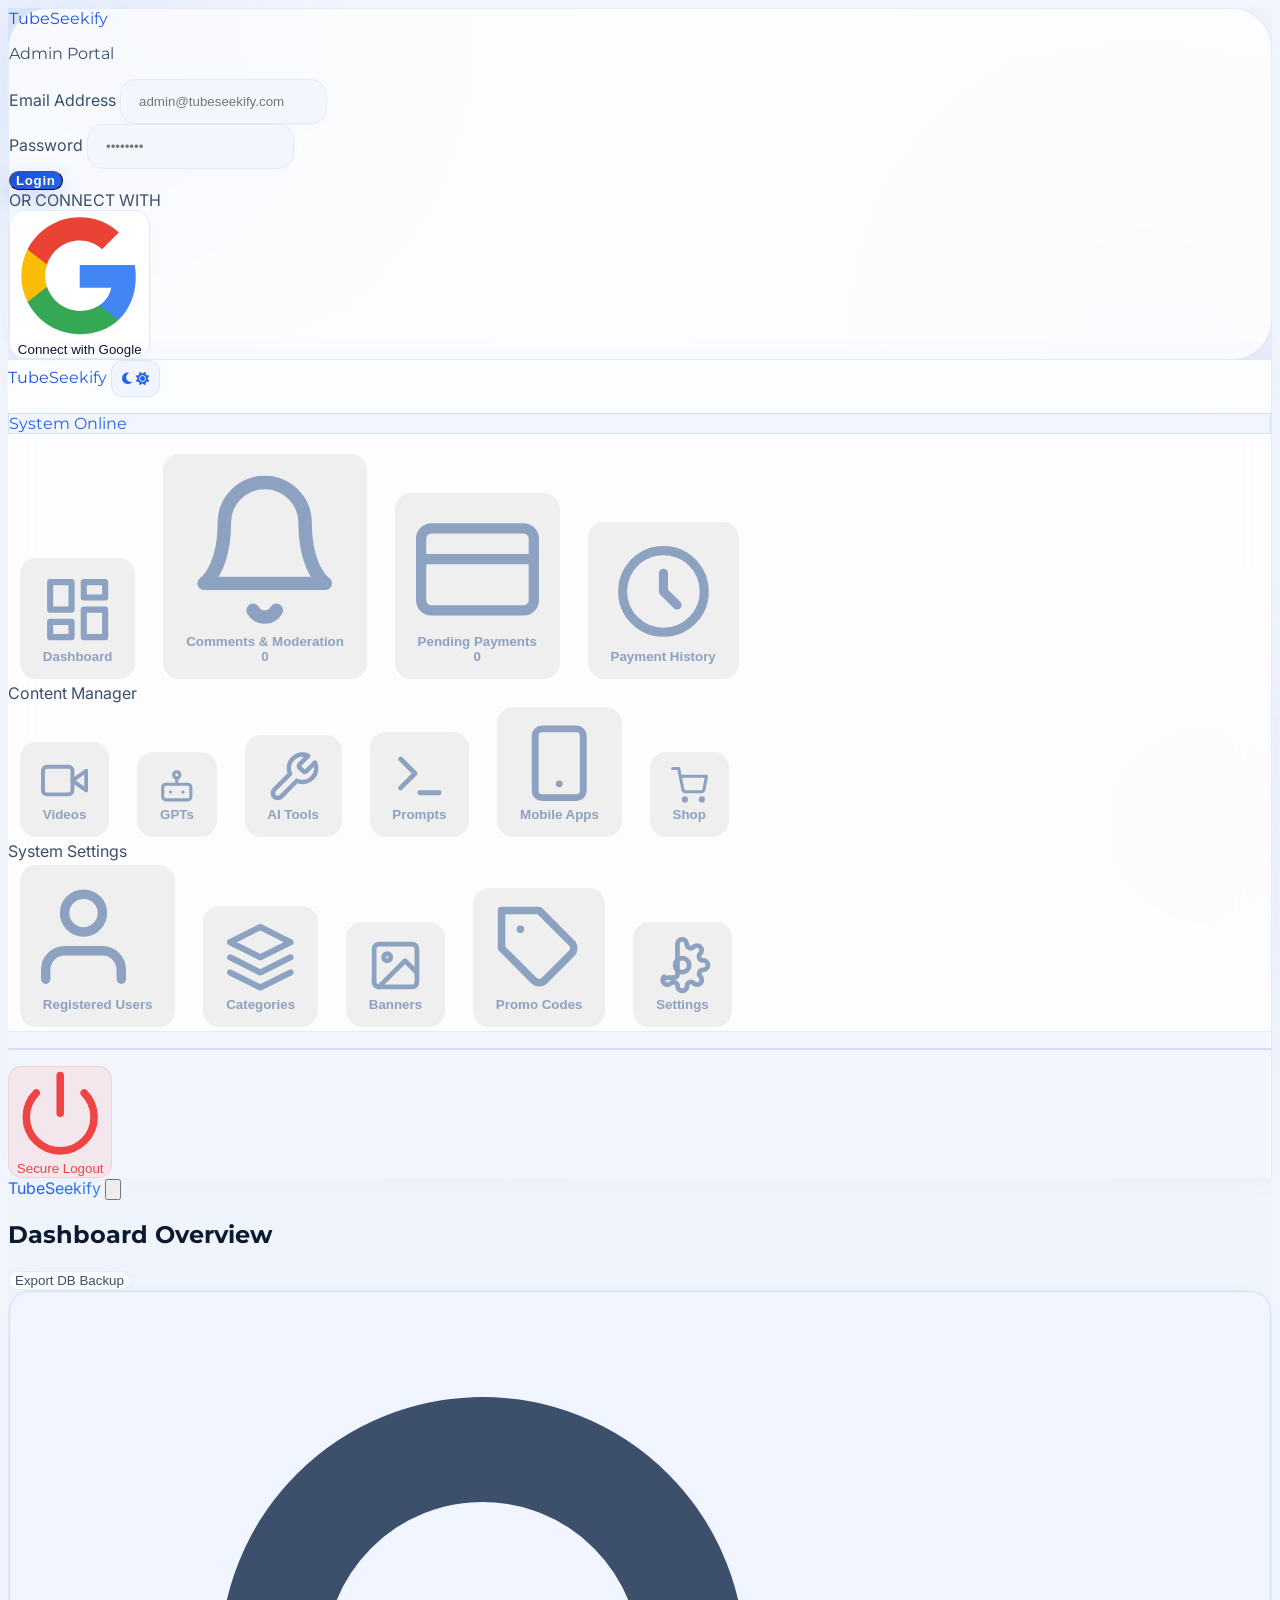
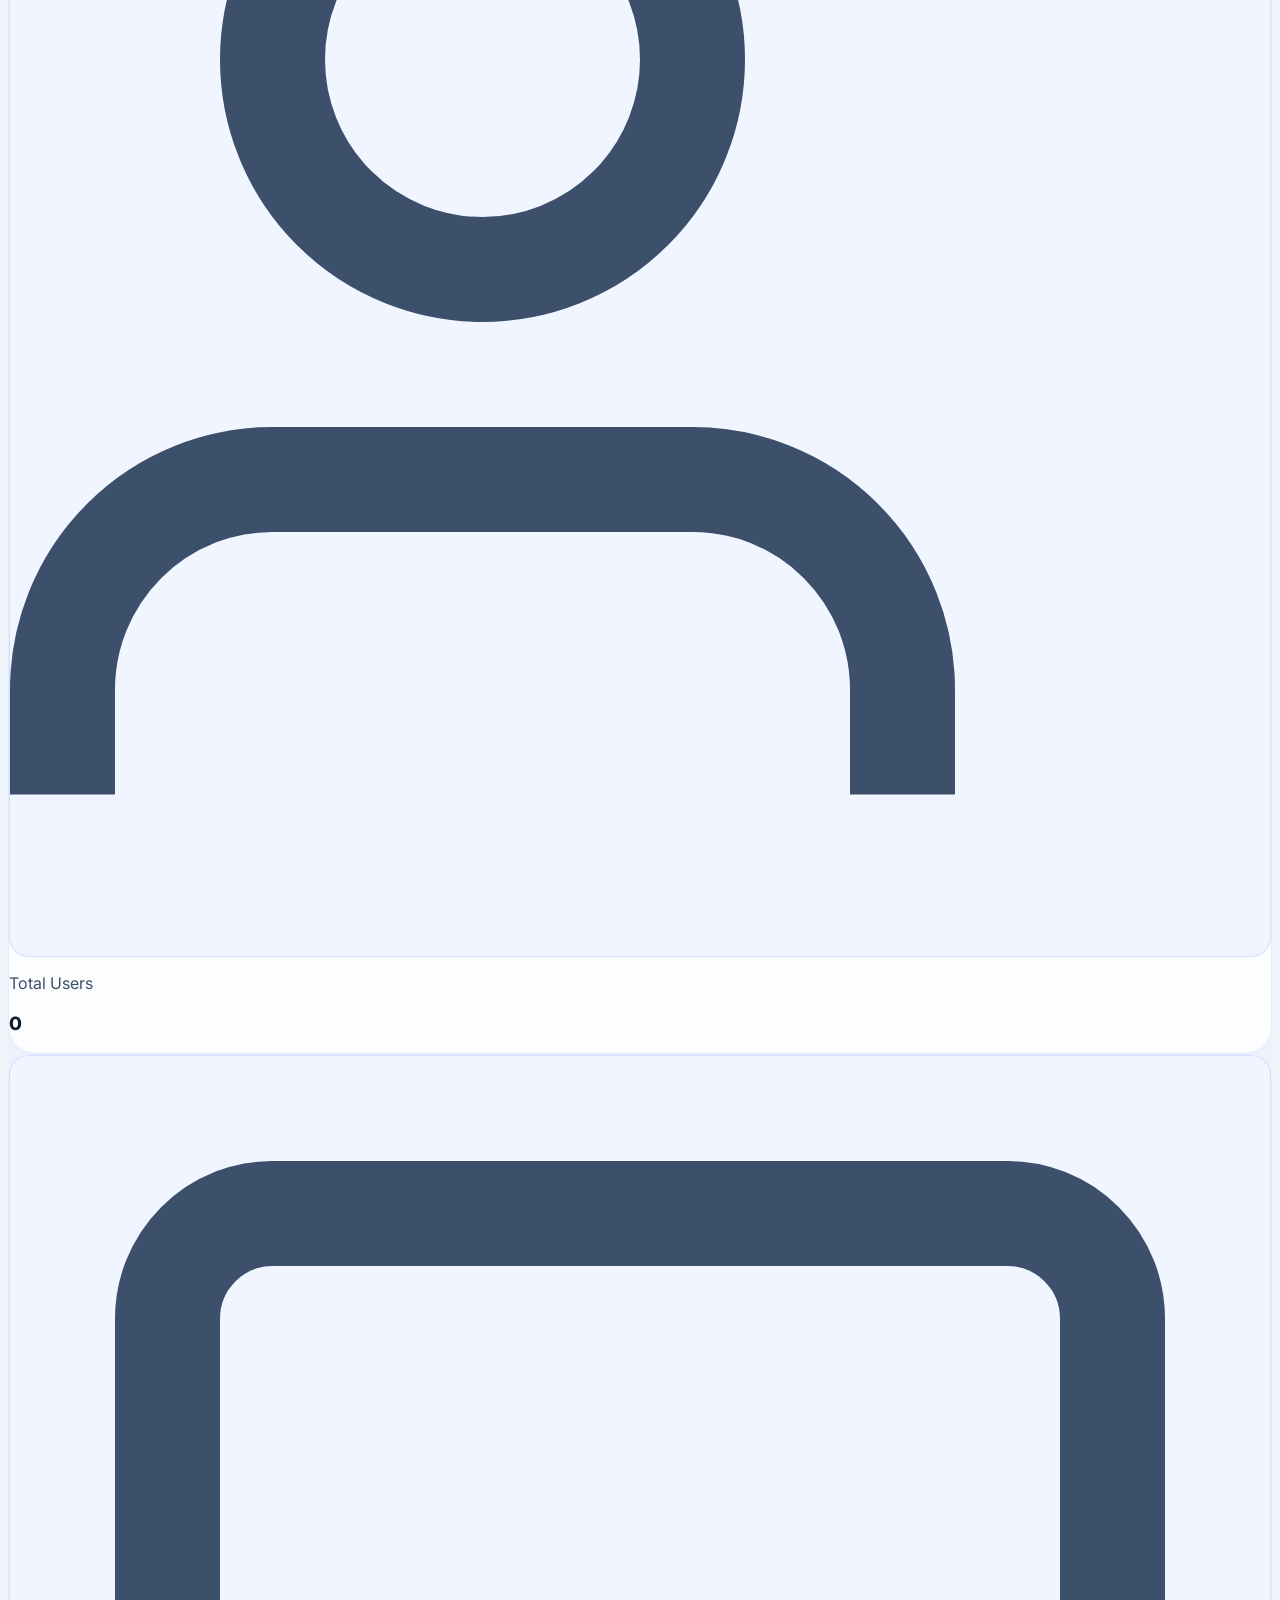
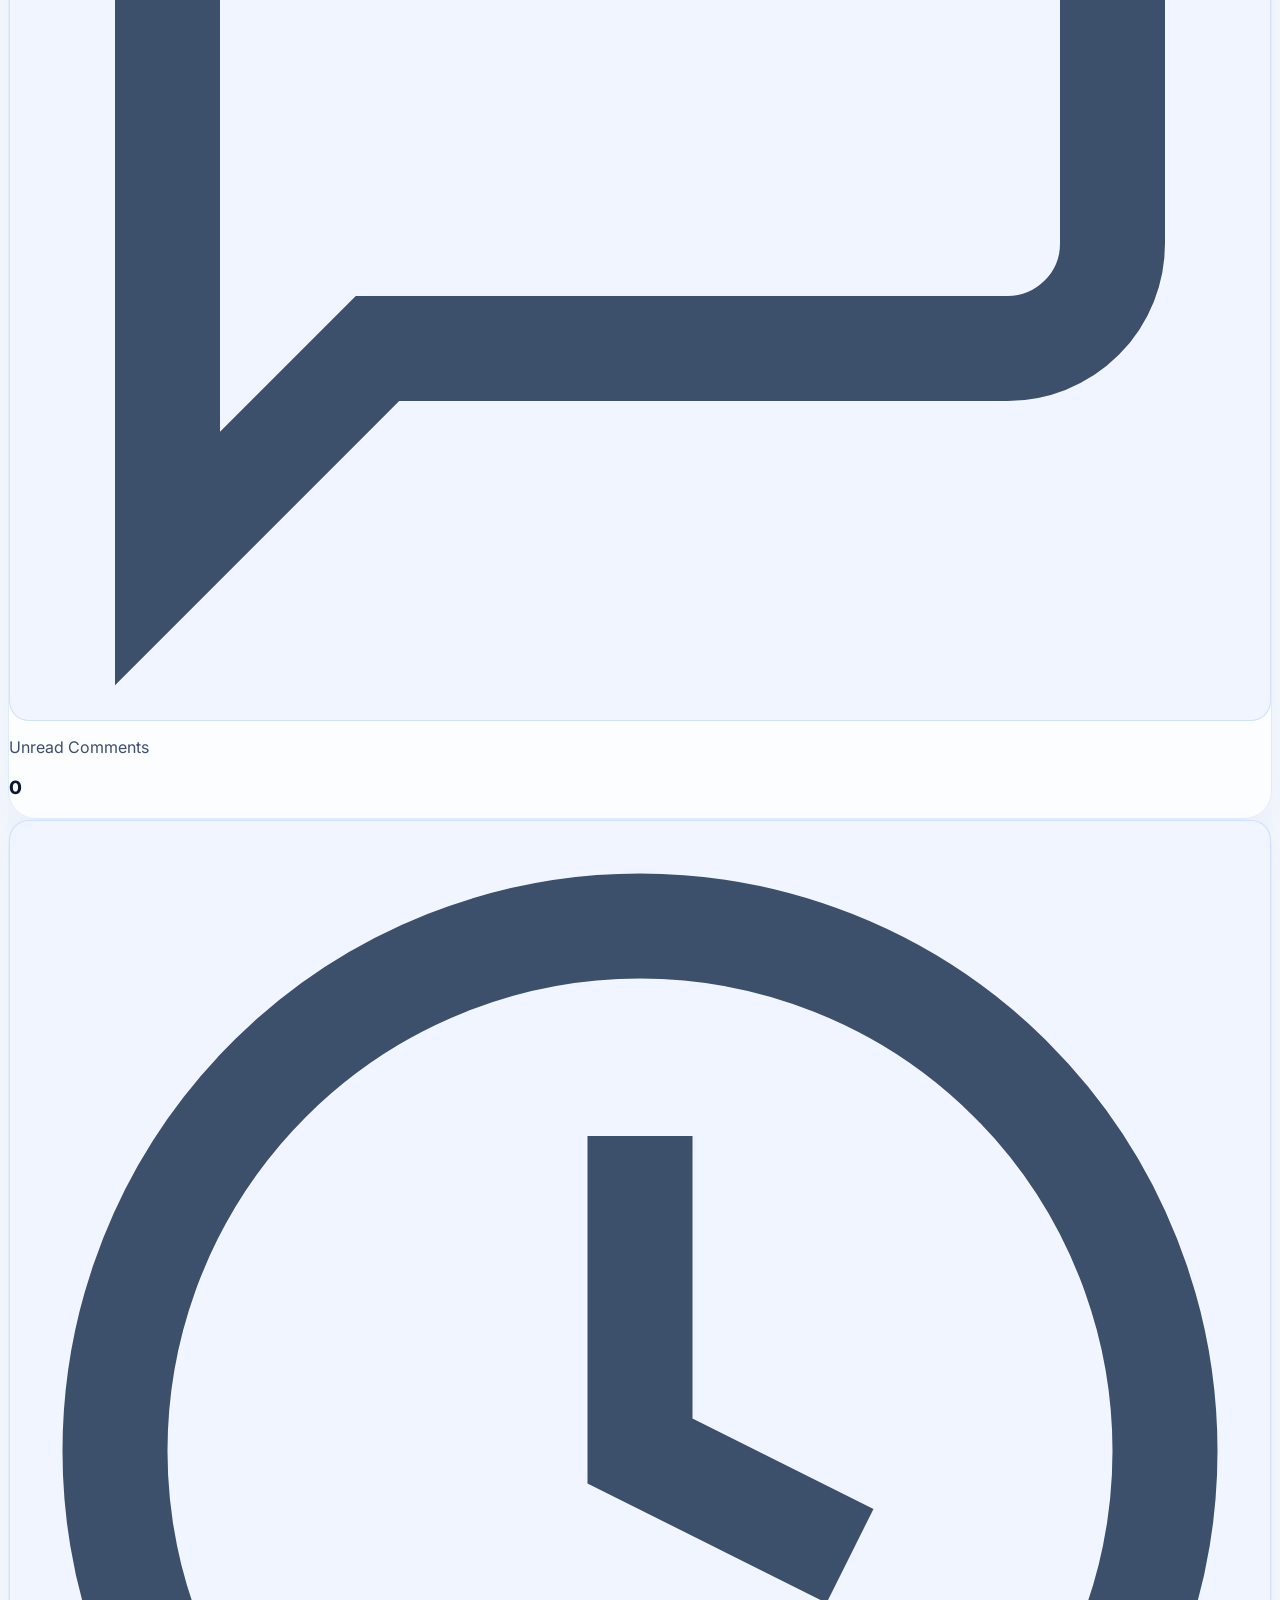
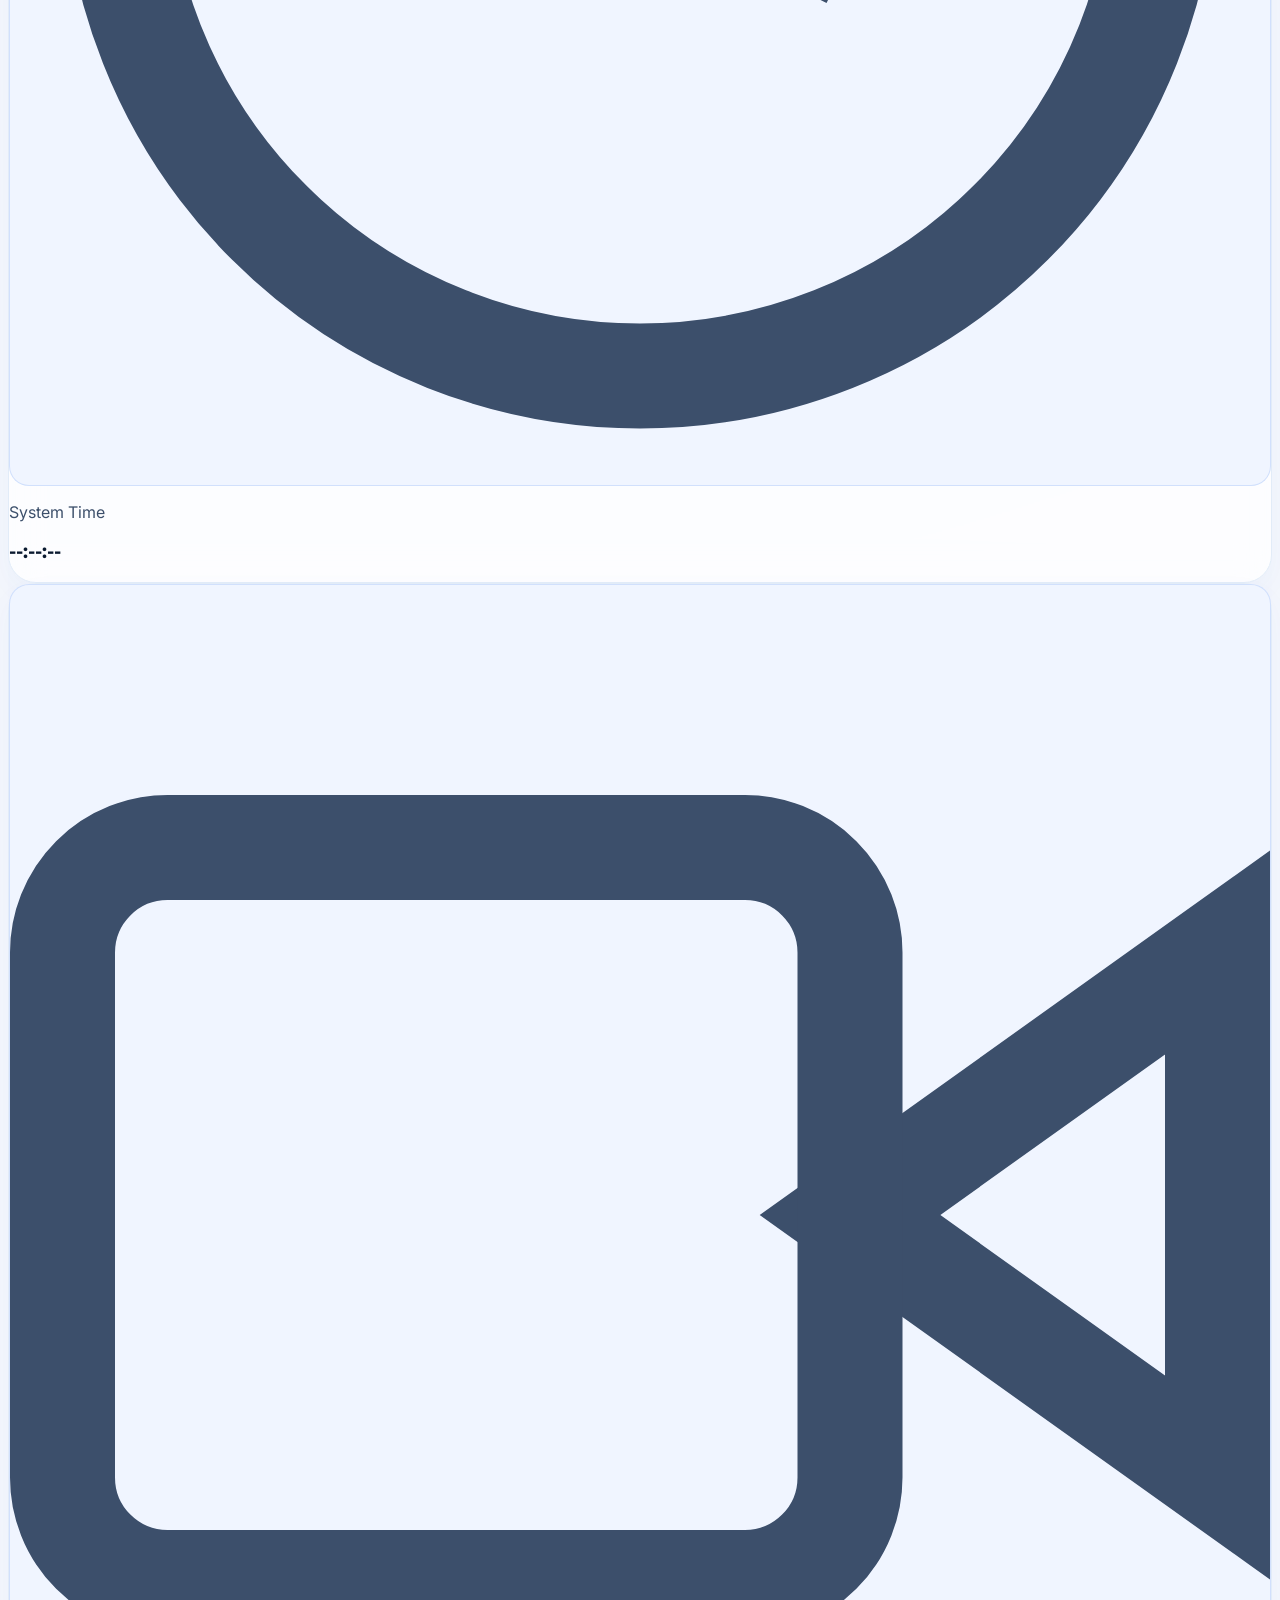
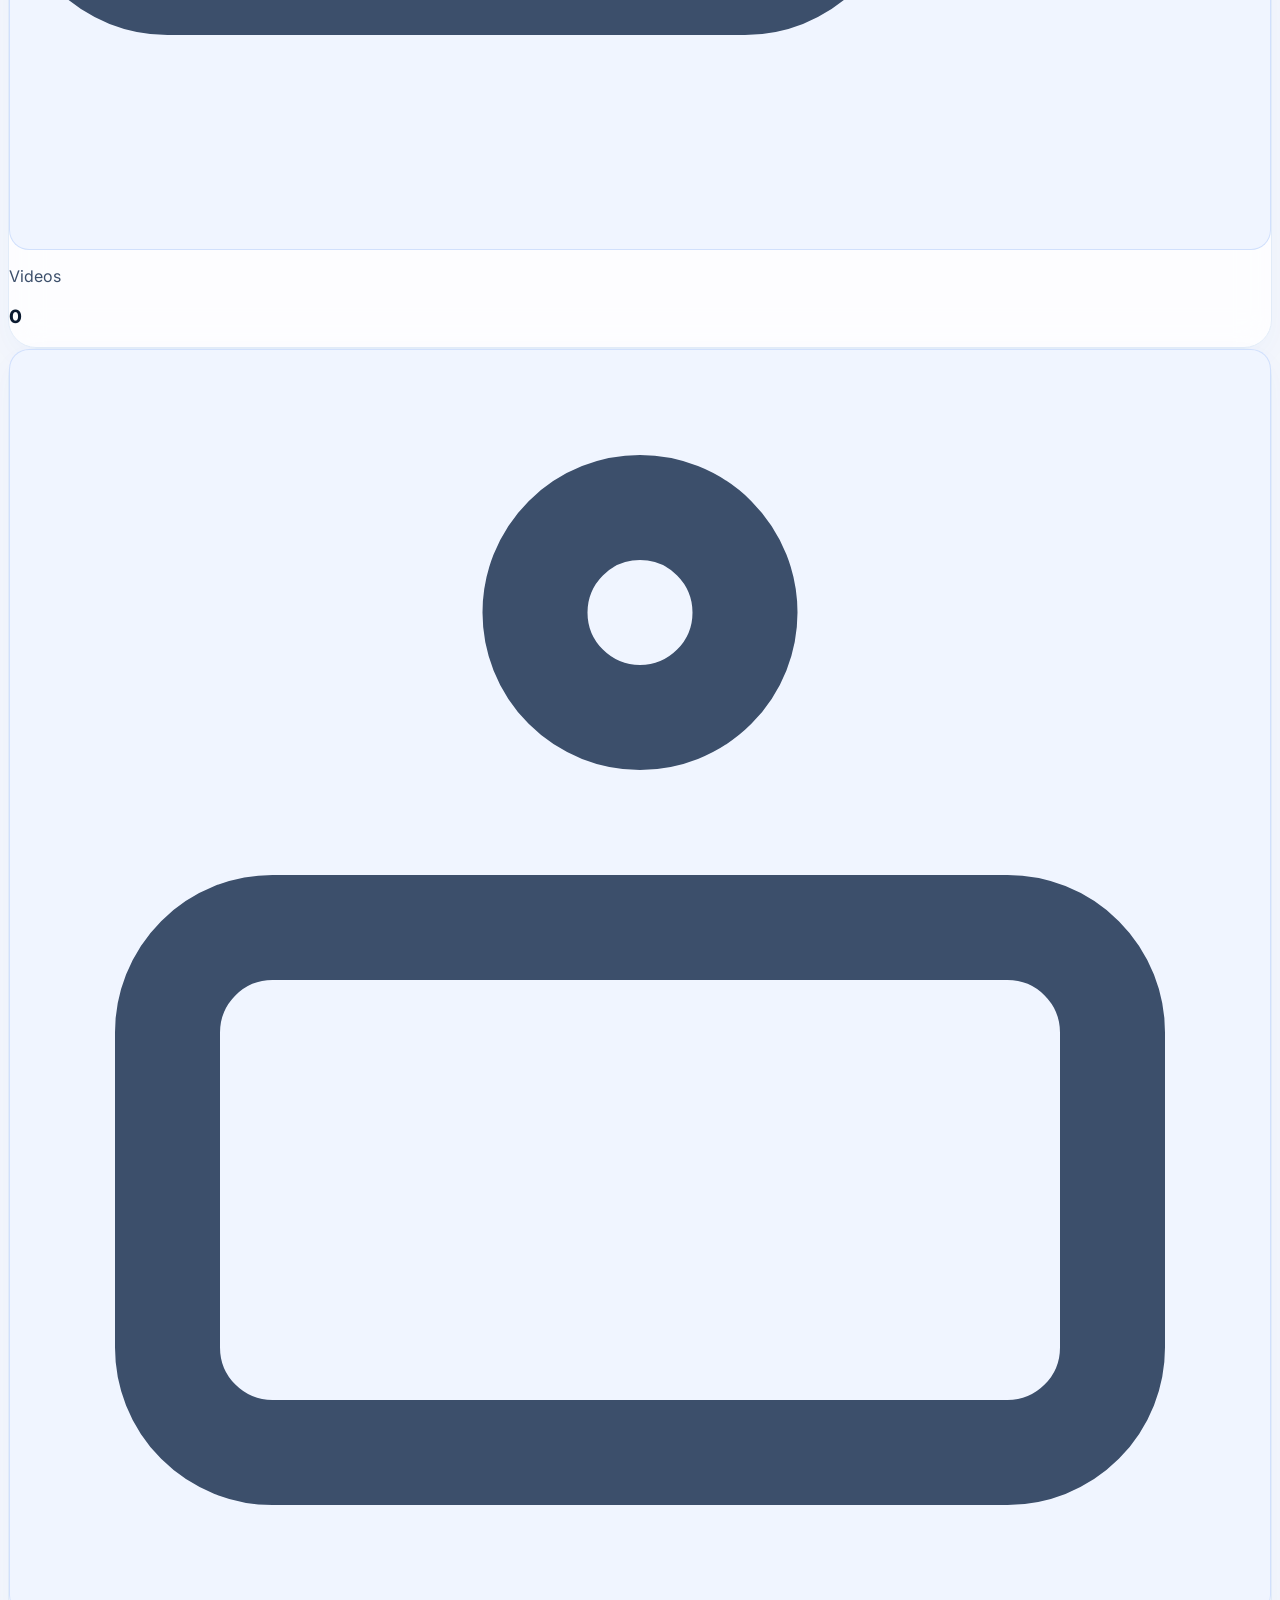
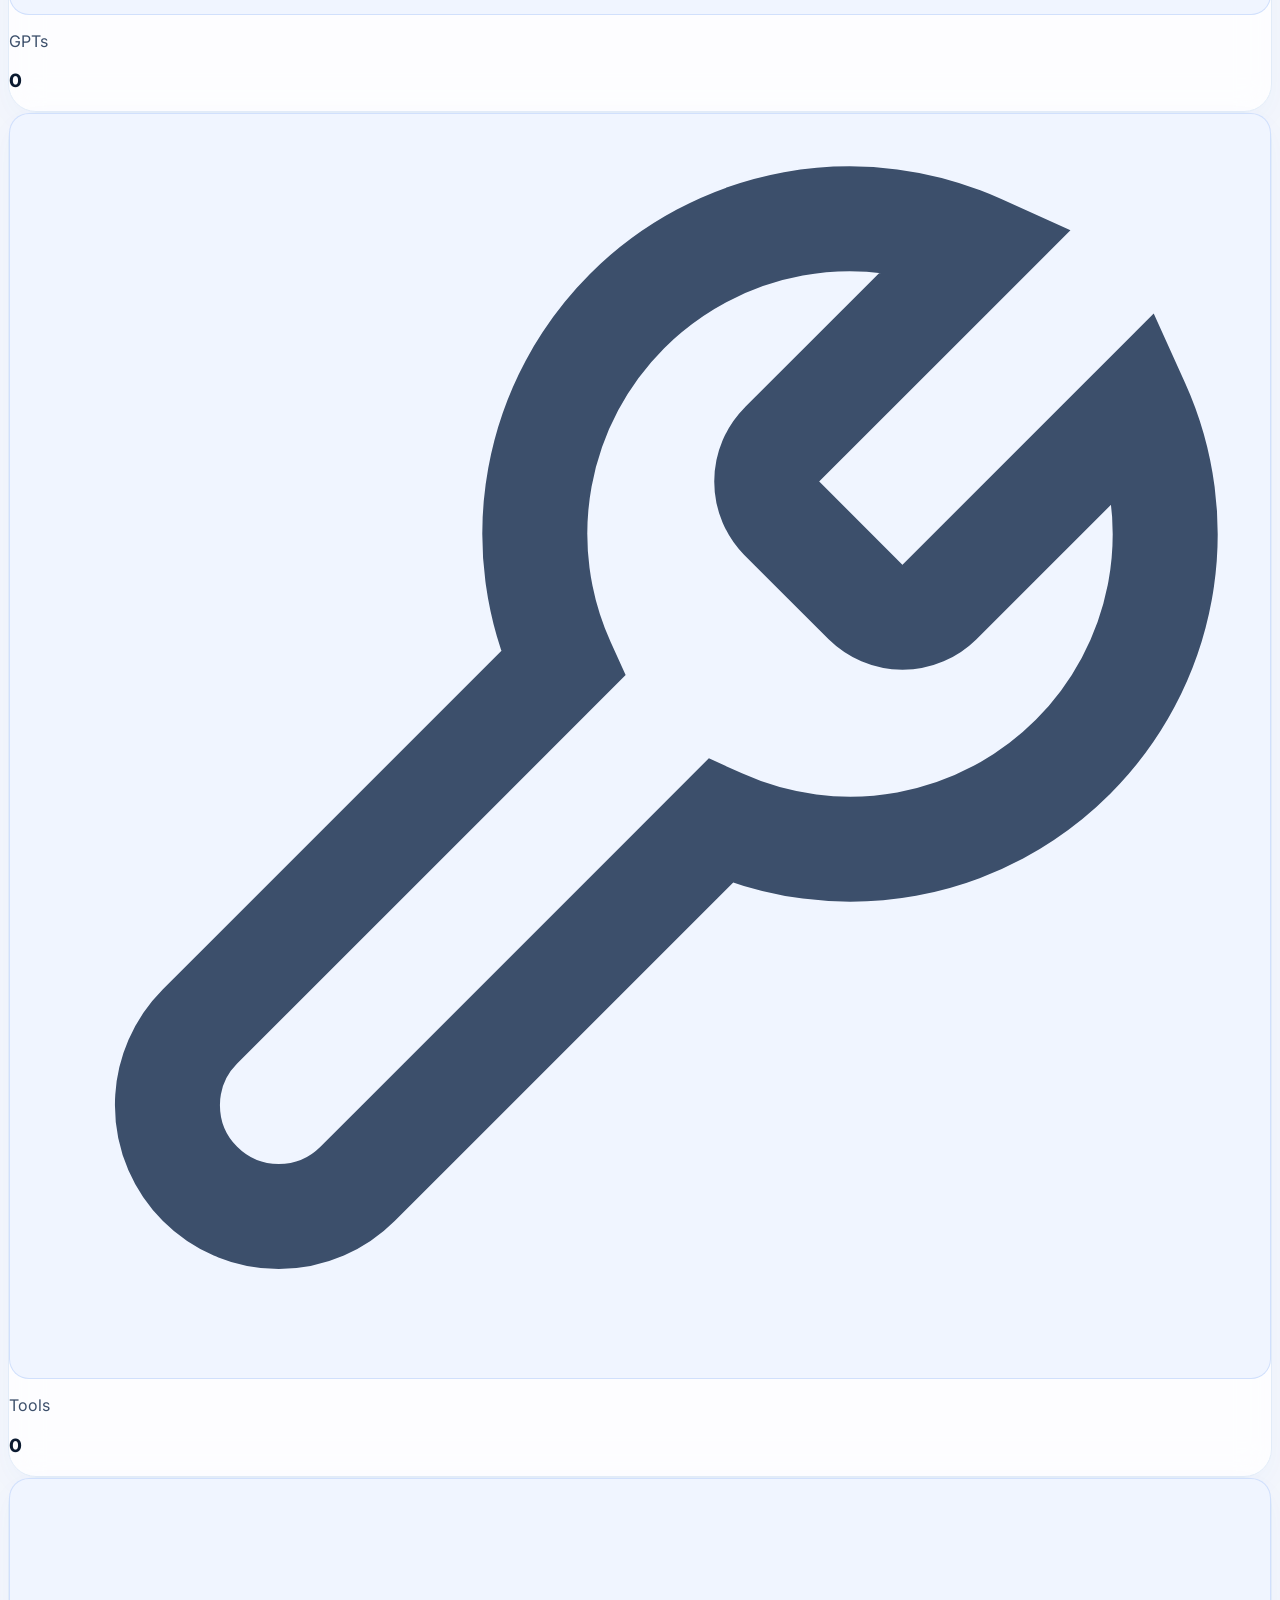
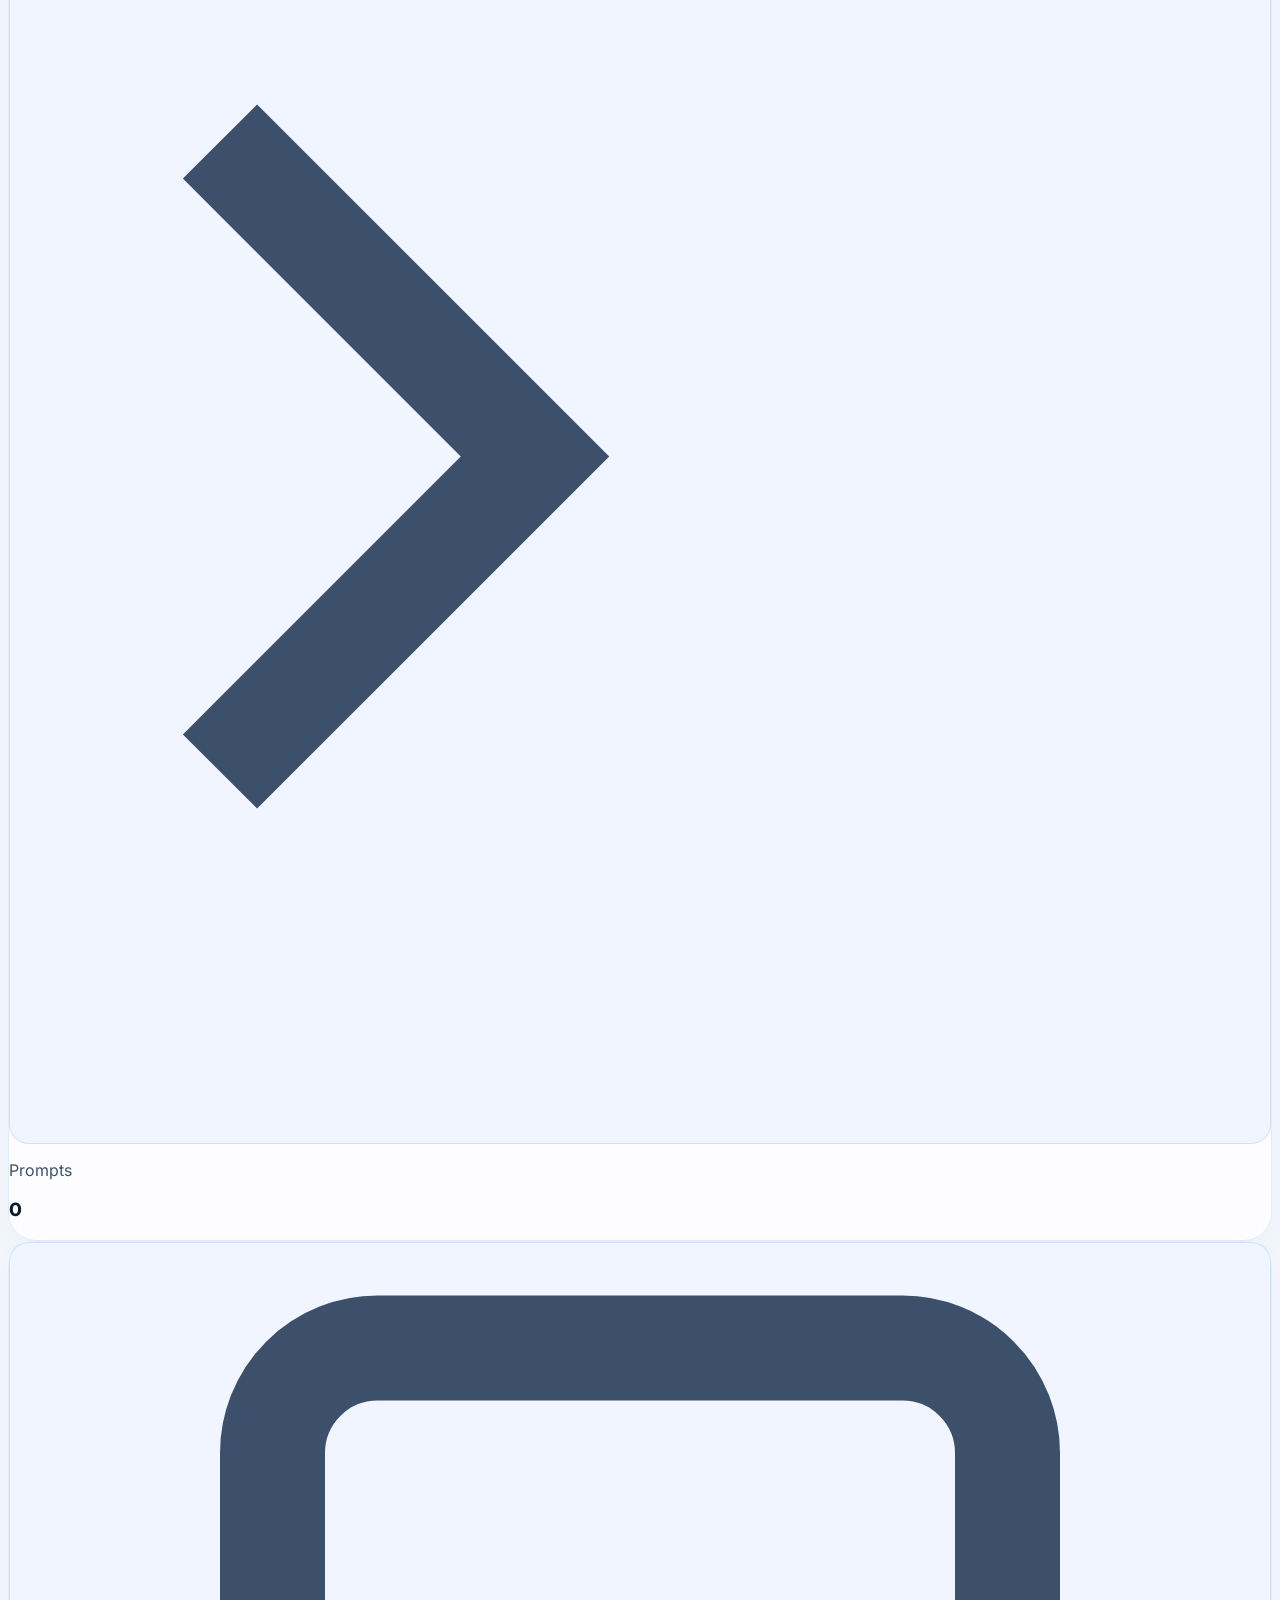
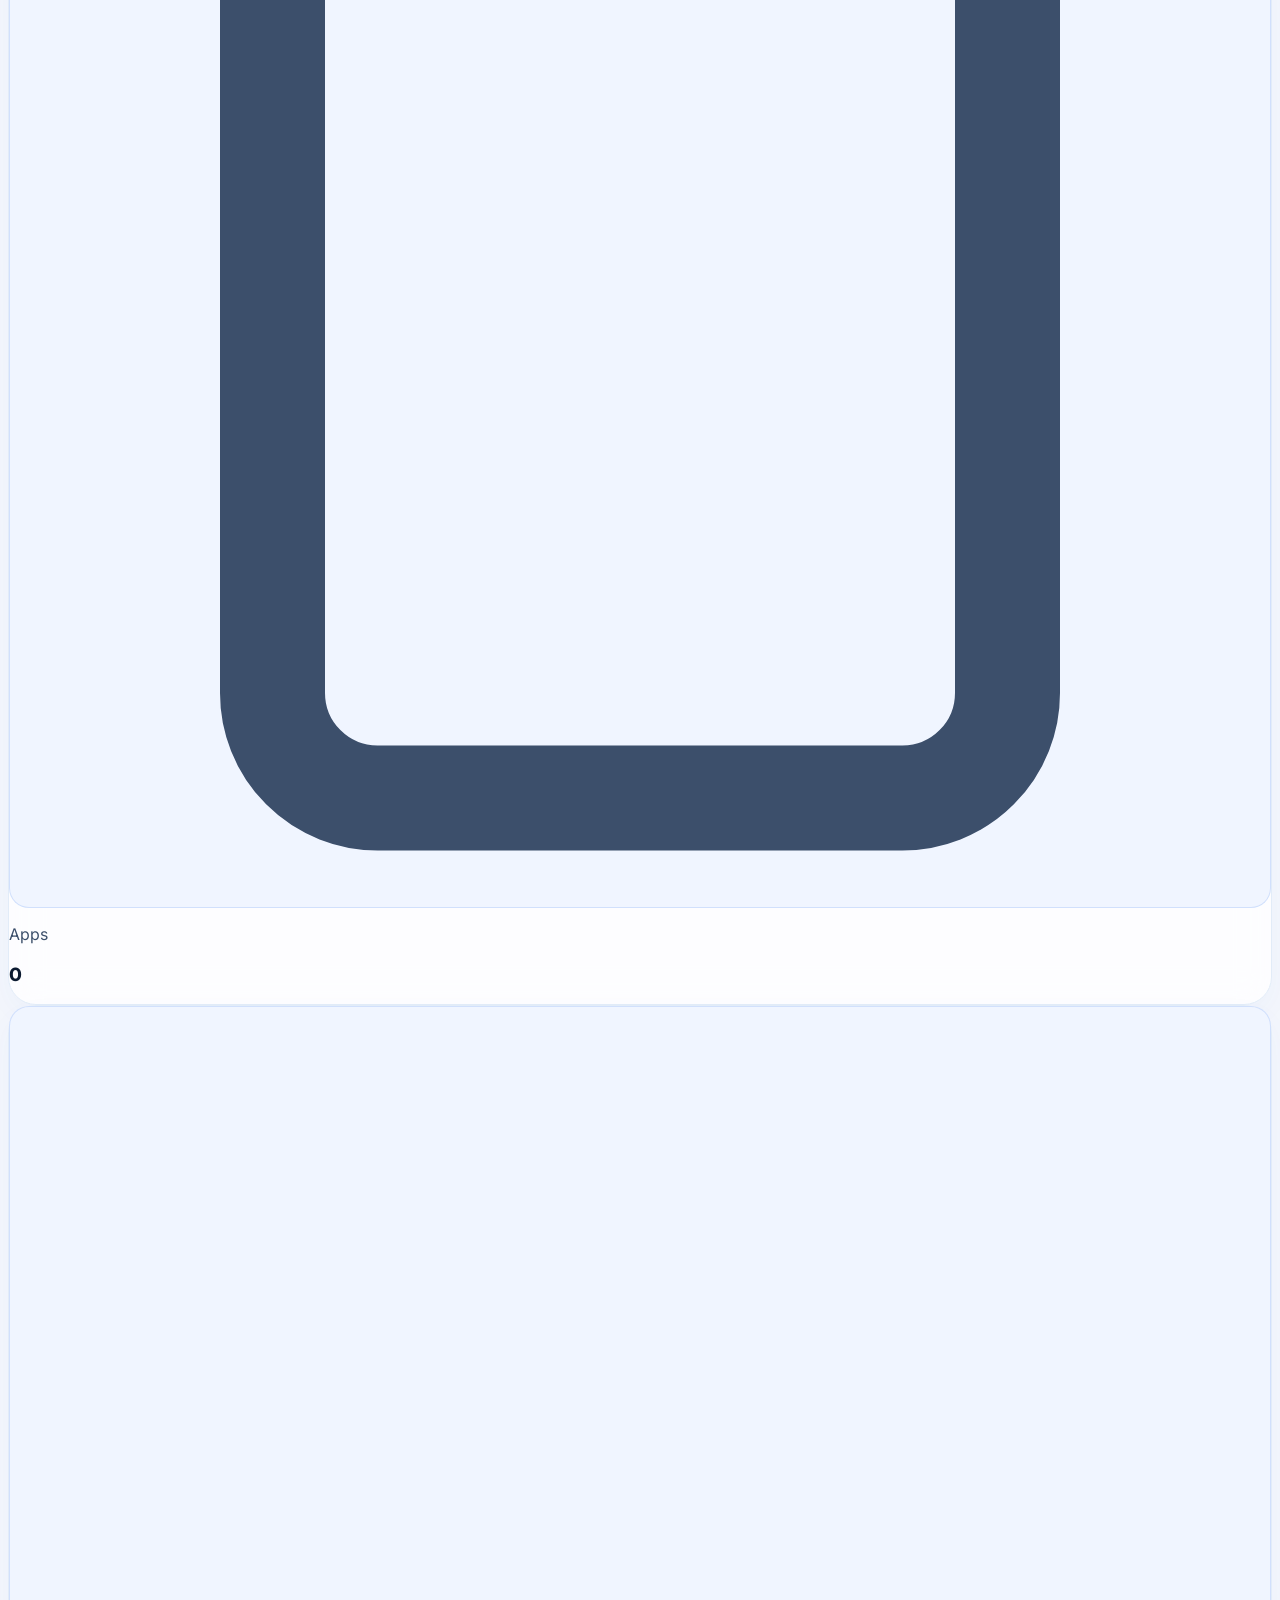
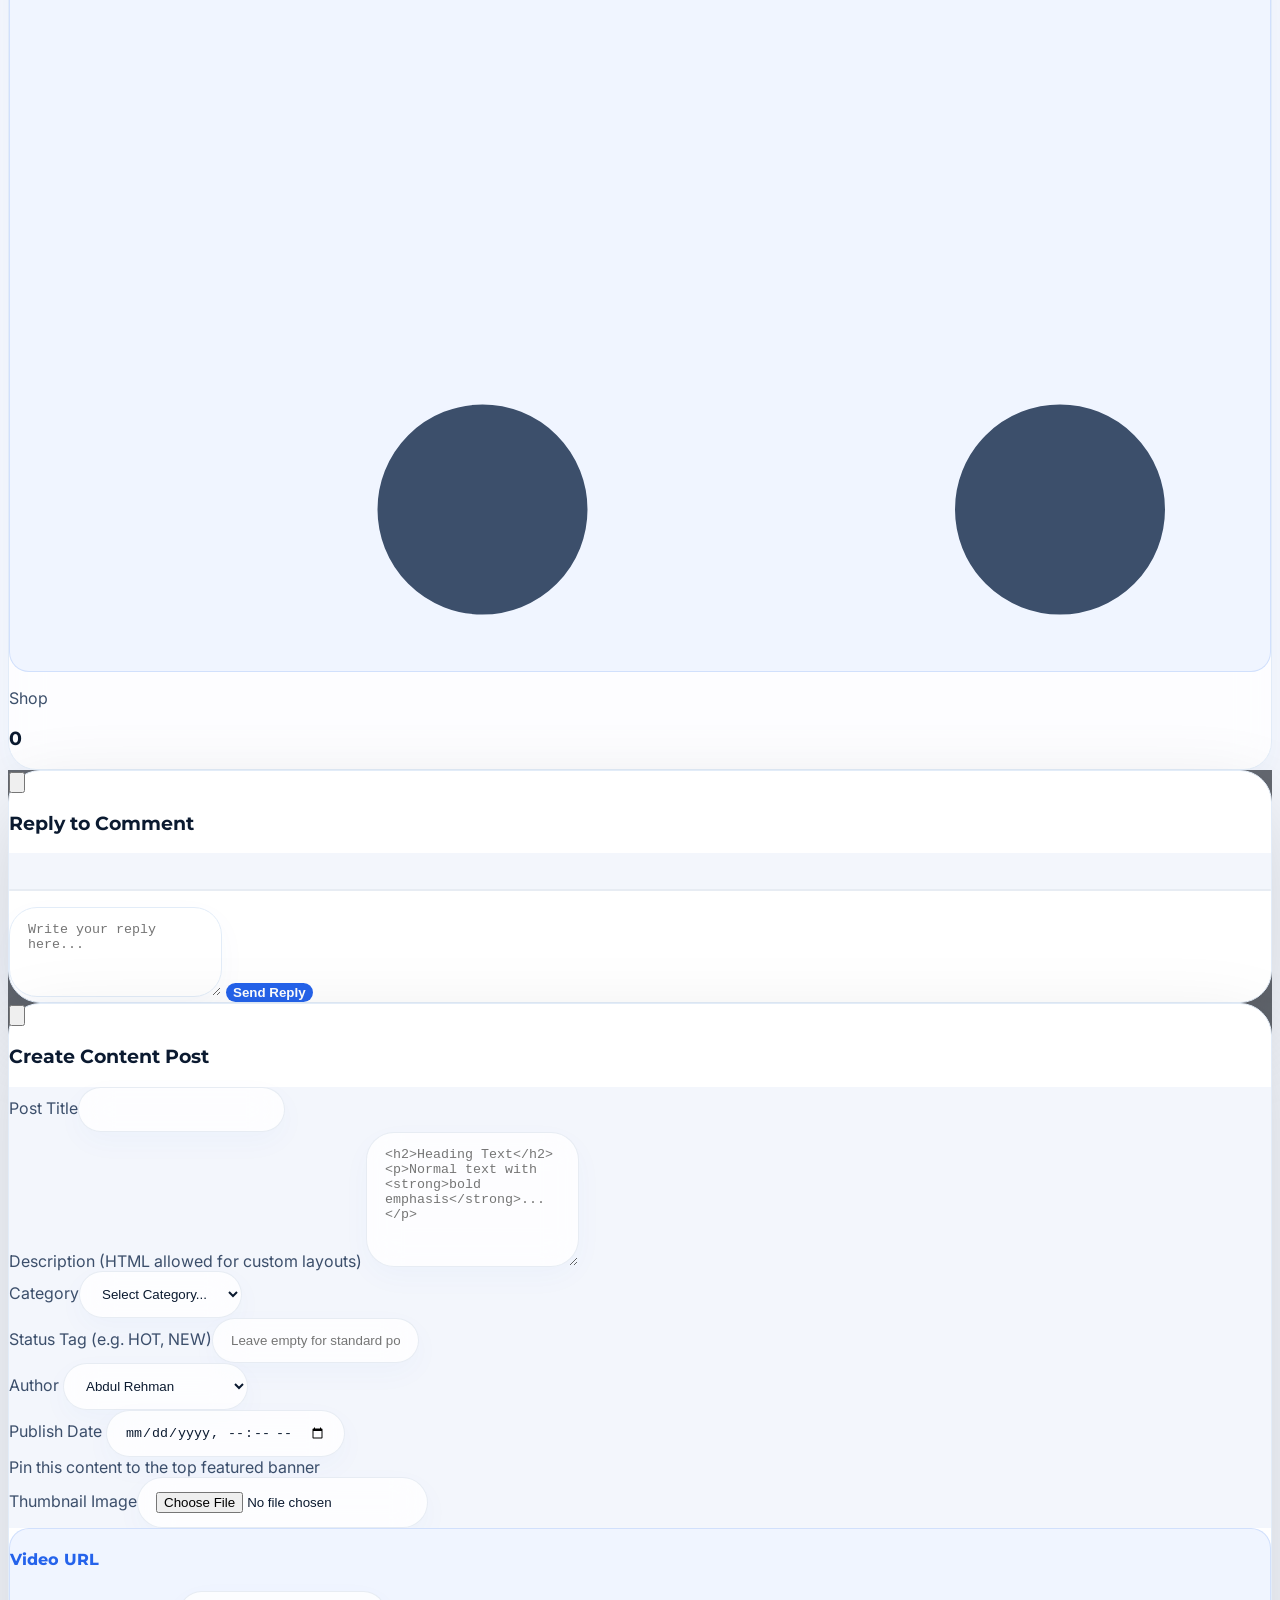
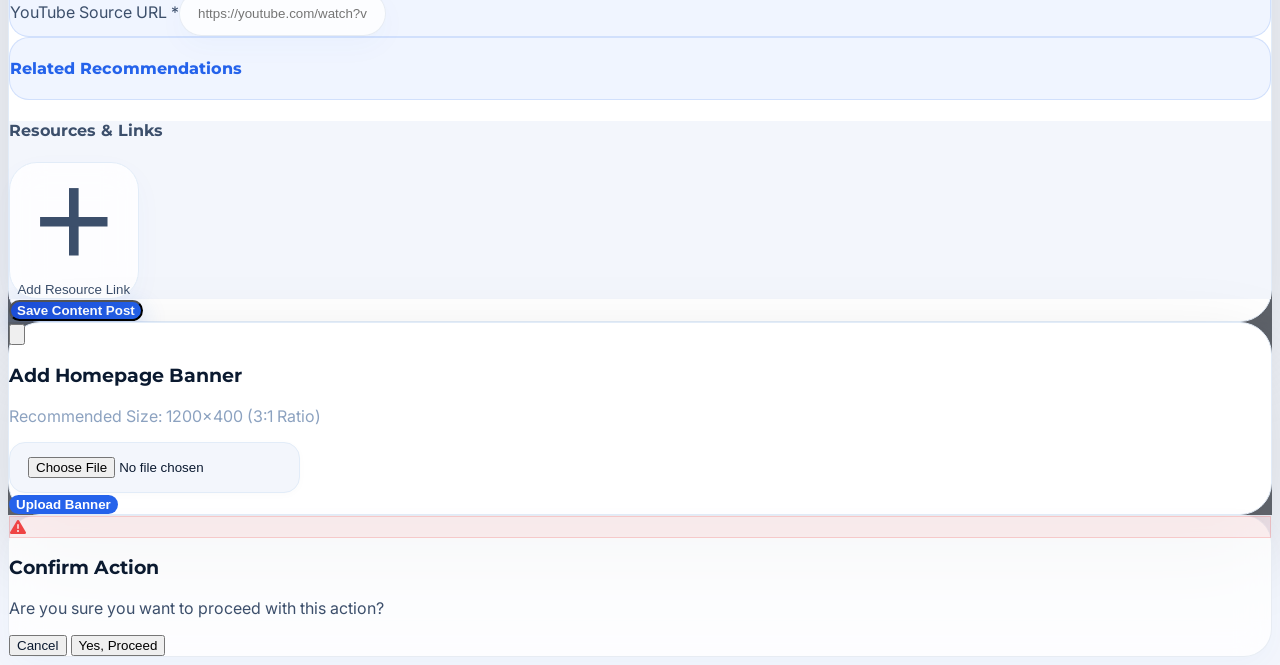
==== admin.html @ a9bd6673 "feat: Add white-and-blue Markhor favicon, visual loading animation, mobile drawer sidebar, and payme" ====
<!DOCTYPE html>
<html lang="en">
<head>
    <meta class="rounded-full" name='impact-site-verification' value='36441cb5-1604-49ba-9d8c-179f75ee9944'>    
    <script type="text/javascript">(function(i,m,p,a,c,t){c.ire_o=p;c[p]=c[p]||function(){(c[p].a=c[p].a||[]).push(arguments)};t=a.createElement(m);var z=a.getElementsByTagName(m)[0];t.async=1;t.src=i;z.parentNode.insertBefore(t,z)})('https://utt.impactcdn.com/P-A7288884-67bd-494f-9fd2-e4ec8ffec50e1.js','script','impactStat',document,window);impactStat('transformLinks');impactStat('trackImpression');</script>
    <script src="https://quge5.com/88/tag.min.js" data-zone="238107" async data-cfasync="false"></script>
    <meta name="google-site-verification" content="kB2-IWp0u5zjx67Cpsw6ll1AwzIx1WCGvlCFrYnIRz4" />
    <meta charset="UTF-8">
    <meta name="viewport" content="width=device-width, initial-scale=1.0">
    
    <title>TubeSeekify | Secure Admin Dashboard</title>
    <meta name="description" content="Master database and architecture control panel for TubeSeekify.">
    <meta name="robots" content="noindex, nofollow, noarchive">
    <meta name="theme-color" content="#1e40af">
    
    <link rel="icon" href="favicon.png" type="image/png">
    <link rel="apple-touch-icon" href="favicon.png">
    <link rel="shortcut icon" href="favicon.png" type="image/png">

    <script type="application/ld+json">
    {
      "@context": "https://schema.org",
      "@type": "WebSite",
      "name": "TubeSeekify",
      "url": "https://tubeseekify.online/"
    }
    </script>

    <link rel="preconnect" href="https://fonts.googleapis.com">
    <link rel="preconnect" href="https://fonts.gstatic.com" crossorigin>
    <link href="https://fonts.googleapis.com/css2?family=Fira+Code:wght@400;500;600;700&family=Inter:wght@300;400;500;600;700;800;900&family=Montserrat:wght@400;500;700;800;900&display=swap" rel="stylesheet">
    <link rel="stylesheet" href="https://cdnjs.cloudflare.com/ajax/libs/font-awesome/6.4.0/css/all.min.css">
    
    <script src="https://cdn.tailwindcss.com"></script>
    <script>
        tailwind.config = {
            darkMode: 'class',
            theme: {
                extend: {
                    fontFamily: { 
                        sans: ['Inter', 'sans-serif'], 
                        montserrat: ['Montserrat', 'sans-serif'],
                        code: ['Fira Code', 'monospace']
                    },
                    colors: { 
                        brand: '#2563eb', 
                        royal: '#1d4ed8',
                        electric: '#3b82f6',
                        dark: '#1e293b',
                        darker: '#ffffff',
                        light: '#f8fafc',
                        danger: '#ef4444'
                    },
                    boxShadow: {
                        'glow': '0 0 25px rgba(37, 99, 235, 0.25)',
                        'glow-yellow': '0 0 20px rgba(255, 227, 69, 0.2)',
                        'glow-red': '0 0 20px rgba(239, 68, 68, 0.3)',
                    }
                }
            }
        }
    </script>
    
        <style>
        /* Modern Premium HSL-based Glassmorphic Design System */
        :root {
            --bg-main: #f3f6fc; /* Pure sky-slate backdrop */
            --bg-card: #ffffff;
            --bg-sidebar: #ffffff;
            --bg-sidebar-rgb: 255, 255, 255;
            --border-primary: #e2ecf8; /* Soft blue-slate outline */
            --border-card: #e2ecf8;
            --text-title: #0b1a30; /* Bold deep navy */
            --text-body: #3c4f6b; /* Slate body */
            --text-muted: #8ca2c0; /* Gentle grey-blue */
            --color-primary: #2563eb; /* Brilliant electric blue */
            --color-primary-rgb: 37, 99, 235;
            --color-hover: #1d4ed8;
            --color-light: #f0f5ff; /* Soft blue highlight tint */
            --color-shadow: rgba(37, 99, 235, 0.03);
            --font-family-display: 'Montserrat', sans-serif;
            --font-family-sans: 'Inter', sans-serif;
        }

        .dark {
            --bg-main: #060913; /* Deep space navy background */
            --bg-card: #0c1222; /* Rich dark navy card */
            --bg-sidebar: #0c1222;
            --bg-sidebar-rgb: 12, 18, 34;
            --border-primary: #18243c; /* Slate border */
            --border-card: #18243c;
            --text-title: #f8fafc; /* Crisp white */
            --text-body: #cbd5e1; /* Soft slate grey */
            --text-muted: #64748b; /* Muted grey */
            --color-primary: #3b82f6; /* Glowing sky blue */
            --color-primary-rgb: 59, 130, 246;
            --color-hover: #60a5fa;
            --color-light: rgba(59, 130, 246, 0.08);
            --color-shadow: rgba(0, 0, 0, 0.4);
        }

        /* Base & Smoothing Reset */
        body { 
            background-color: var(--bg-main); 
            color: var(--text-body); 
            font-family: var(--font-family-sans);
            overflow-x: hidden; 
            scroll-behavior: smooth; 
            -webkit-font-smoothing: antialiased; 
            transition: background-color 0.4s cubic-bezier(0.4, 0, 0.2, 1), color 0.4s cubic-bezier(0.4, 0, 0.2, 1); 
        }

        h1, h2, h3, h4, h5, h6, .font-montserrat {
            font-family: var(--font-family-display);
        }

        /* Tab Visibility Animations */
        .tab-content, .form-section { display: none; }
        .tab-content.active, .form-section.active { 
            display: block; 
            animation: premiumFadeIn 0.5s cubic-bezier(0.16, 1, 0.3, 1) forwards; 
        }
        @keyframes premiumFadeIn { 
            from { opacity: 0; transform: translateY(16px); } 
            to { opacity: 1; transform: translateY(0); } 
        }

        /* Premium Loader & Spin */
        .loader { 
            border: 2.5px solid rgba(var(--color-primary-rgb), 0.2); 
            border-top: 2.5px solid var(--color-primary); 
            border-radius: 50%; 
            width: 18px; 
            height: 18px; 
            animation: premiumSpin 0.6s linear infinite; 
            display: inline-block; 
            vertical-align: middle; 
        }
        @keyframes premiumSpin { 
            0% { transform: rotate(0deg); } 
            100% { transform: rotate(360deg); } 
        }

        /* Sleek Scrollbars */
        ::-webkit-scrollbar {
            width: 6px;
            height: 6px;
        }
        ::-webkit-scrollbar-track {
            background: var(--bg-main);
        }
        ::-webkit-scrollbar-thumb {
            background: var(--border-primary);
            border-radius: 10px;
        }
        ::-webkit-scrollbar-thumb:hover {
            background: var(--color-primary);
        }

        .hide-scrollbar::-webkit-scrollbar { display: none; }
        .hide-scrollbar { -ms-overflow-style: none; scrollbar-width: none; }

        /* Premium horizontal table sliders styling */
        .overflow-x-auto {
            scrollbar-width: thin !important;
            scrollbar-color: var(--color-primary) rgba(0, 0, 0, 0.05) !important;
        }
        .overflow-x-auto::-webkit-scrollbar {
            height: 8px !important;
            display: block !important;
        }
        .overflow-x-auto::-webkit-scrollbar-track {
            background: rgba(var(--color-primary-rgb), 0.05) !important;
            border-radius: 10px !important;
            margin: 0 20px !important;
        }
        .overflow-x-auto::-webkit-scrollbar-thumb {
            background: linear-gradient(90deg, var(--color-primary), var(--color-hover)) !important;
            border-radius: 10px !important;
            box-shadow: 0 2px 8px rgba(var(--color-primary-rgb), 0.25) !important;
        }
        .overflow-x-auto::-webkit-scrollbar-thumb:hover {
            background: var(--color-hover) !important;
        }

        /* Premium Inputs & Form Fields Controls */
        input, textarea, select { 
            transition: all 0.3s cubic-bezier(0.4, 0, 0.2, 1) !important; 
            border: 1px solid var(--border-primary) !important; 
            color: var(--text-title) !important; 
            background-color: var(--bg-card) !important; 
            border-radius: 16px !important;
            box-shadow: 0 2px 8px rgba(0, 0, 0, 0.02) !important;
            padding: 14px 18px !important;
        }
        input:focus, textarea:focus, select:focus { 
            border-color: var(--color-primary) !important; 
            box-shadow: 0 0 0 4px rgba(var(--color-primary-rgb), 0.15) !important; 
            outline: none !important; 
            transform: translateY(-1px);
        }
        
        /* Harmonious High-End Category Badges styling */
        .cat-badge-video { background-color: rgba(239, 68, 68, 0.08); color: #ef4444; border: 1.5px solid rgba(239, 68, 68, 0.2); }
        .cat-badge-gpt { background-color: rgba(16, 185, 129, 0.08); color: #10b981; border: 1.5px solid rgba(16, 185, 129, 0.2); }
        .cat-badge-tool { background-color: rgba(59, 130, 246, 0.08); color: #3b82f6; border: 1.5px solid rgba(59, 130, 246, 0.2); }
        .cat-badge-shop { background-color: rgba(245, 158, 11, 0.08); color: #f59e0b; border: 1.5px solid rgba(245, 158, 11, 0.2); }
        .cat-badge-prompt { background-color: rgba(6, 182, 212, 0.08); color: #06b6d4; border: 1.5px solid rgba(6, 182, 212, 0.2); }
        .cat-badge-app { background-color: rgba(249, 115, 22, 0.08); color: #f97316; border: 1.5px solid rgba(249, 115, 22, 0.2); }

        /* Notification Toast Styling Override */
        #notification-toast {
            position: fixed; 
            bottom: 30px; 
            right: 30px; 
            z-index: 999999; 
            background: var(--bg-card); 
            color: var(--text-title); 
            padding: 16px 24px; 
            border-radius: 18px;
            display: flex; 
            align-items: center; 
            gap: 14px; 
            font-weight: 700; 
            font-size: 14px; 
            box-shadow: 0 15px 35px var(--color-shadow); 
            border: 1px solid var(--border-card); 
            border-left: 6px solid var(--color-primary); 
            transform: translateX(150%); 
            transition: transform 0.5s cubic-bezier(0.16, 1, 0.3, 1), background-color 0.3s ease, border-color 0.3s ease;
        }
        #notification-toast.show { transform: translateX(0); }
        #notification-toast.error { border-left-color: #ef4444; }

        /* Premium Checkbox Toggle Controls */
        .rec-checkbox { 
            appearance: none; 
            -webkit-appearance: none;
            -moz-appearance: none;
            background-color: var(--bg-card); 
            border: 2px solid var(--border-primary); 
            border-radius: 8px; 
            cursor: pointer; 
            width: 22px;
            height: 22px;
            transition: all 0.25s cubic-bezier(0.4, 0, 0.2, 1); 
            display: inline-flex;
            align-items: center;
            justify-content: center;
            outline: none;
        }
        .rec-checkbox:checked { 
            background-color: var(--color-primary) !important; 
            border-color: var(--color-primary) !important; 
            background-image: url("data:image/svg+xml,%3csvg viewBox='0 0 16 16' fill='%23fff' xmlns='http://www.w3.org/2000/svg'%3e%3cpath d='M12.207 4.793a1 1 0 010 1.414l-5 5a1 1 0 01-1.414 0l-2-2a1 1 0 011.414-1.414L6.5 9.086l4.293-4.293a1 1 0 011.414 0z'/%3e%3c/svg%3e") !important; 
            background-size: 80% 80% !important; 
            background-position: center !important; 
            background-repeat: no-repeat !important; 
            transform: scale(1.05);
        }
        /* Visual feedback when parent label's checkbox is checked */
        label:has(.rec-checkbox:checked) {
            border-color: var(--color-primary) !important;
            background-color: rgba(37, 99, 235, 0.04) !important;
            box-shadow: 0 4px 12px rgba(37, 99, 235, 0.08) !important;
        }
        .dark label:has(.rec-checkbox:checked) {
            background-color: rgba(59, 130, 246, 0.06) !important;
            box-shadow: 0 4px 20px rgba(0, 0, 0, 0.2) !important;
        }

        /* Animated Logo */
        .animated-logo { 
            background: linear-gradient(to right, #1d4ed8 20%, #2563eb 50%, #1d4ed8 80%); 
            -webkit-background-clip: text; 
            background-clip: text; 
            -webkit-text-fill-color: transparent; 
            background-size: 200% auto; 
            animation: textShine 3s linear infinite; 
        }
        .animated-logo-dark { 
            background: linear-gradient(to right, #2563eb 20%, #3b82f6 50%, #2563eb 80%); 
            -webkit-background-clip: text; 
            background-clip: text; 
            -webkit-text-fill-color: transparent; 
            background-size: 200% auto; 
            animation: textShine 3s linear infinite; 
        }
        @keyframes textShine { to { background-position: 200% center; } }

        /* Window Header Simulator style */
        .terminal-header-mini { 
            display: flex; 
            align-items: center; 
            justify-content: space-between; 
            padding: 12px 18px; 
            background: var(--bg-main); 
            border-bottom: 1px solid var(--border-card); 
            border-radius: 20px 20px 0 0; 
        }
        .window-dots { display: flex; gap: 6px; align-items: center; }
        .window-dot { width: 9px; height: 9px; border-radius: 50%; }
        .dot-r { background-color: #ff5f56; }
        .dot-y { background-color: #ffbd2e; }
        .dot-g { background-color: #27c93f; }

        /* Sidebar Styling Glassmorphism Redesign */
        aside {
            background-color: rgba(var(--bg-sidebar-rgb), 0.8) !important;
            backdrop-filter: blur(24px) !important;
            -webkit-backdrop-filter: blur(24px) !important;
            border-right: 1px solid var(--border-card) !important;
            box-shadow: 5px 0 35px var(--color-shadow) !important;
            transition: all 0.3s cubic-bezier(0.4, 0, 0.2, 1) !important;
        }
        aside .p-8 span {
            background: linear-gradient(to right, #1d4ed8, #2563eb) !important;
            -webkit-background-clip: text !important;
            background-clip: text !important;
            -webkit-text-fill-color: transparent !important;
        }
        aside .p-8 p {
            color: var(--color-primary) !important;
            background-color: var(--color-light) !important;
            border: 1px solid rgba(var(--color-primary-rgb), 0.15) !important;
        }
        aside .nav-btn {
            color: var(--text-muted) !important;
            font-weight: 600 !important;
            border-radius: 16px !important;
            margin: 4px 12px !important;
            padding: 14px 20px !important;
            border: 1px solid transparent !important;
            transition: all 0.25s ease !important;
        }
        aside .nav-btn svg {
            stroke: var(--text-muted) !important;
            transition: all 0.25s ease !important;
        }
        aside .nav-btn:hover {
            background-color: var(--color-light) !important;
            color: var(--color-primary) !important;
            transform: translateX(4px);
        }
        aside .nav-btn:hover svg {
            stroke: var(--color-primary) !important;
        }
        aside .nav-btn.bg-white\/10 {
            background: linear-gradient(90deg, var(--color-light), transparent) !important;
            color: var(--color-primary) !important;
            border-left: 4px solid var(--color-primary) !important;
            border-radius: 0 16px 16px 0 !important;
            font-weight: 750 !important;
        }
        aside .nav-btn.bg-white\/10 svg {
            stroke: var(--color-primary) !important;
        }
        aside .bg-black\/40 {
            background-color: var(--bg-main) !important;
            border-top: 1px solid var(--border-card) !important;
        }
        aside #admin-display-email {
            color: var(--color-primary) !important;
            font-weight: 700;
        }
        aside .logout-btn-action {
            background-color: rgba(239, 68, 68, 0.08) !important;
            color: #ef4444 !important;
            border: 1px solid rgba(239, 68, 68, 0.15) !important;
            border-radius: 14px !important;
        }
        aside .logout-btn-action:hover {
            background-color: #ef4444 !important;
            color: #ffffff !important;
            border-color: #ef4444 !important;
            box-shadow: 0 8px 20px rgba(239, 68, 68, 0.2) !important;
        }
        aside .logout-btn-action svg {
            stroke: currentColor !important;
        }

        /* Modern Software Card Window overrides */
        .terminal-header-mini span {
            color: var(--text-muted) !important;
        }

        /* Login Screen Overhaul */
        #login-screen {
            background-color: var(--bg-main) !important;
            background-image: radial-gradient(circle at 10% 10%, rgba(var(--color-primary-rgb), 0.1) 0%, transparent 40%), radial-gradient(circle at 90% 90%, rgba(139, 92, 246, 0.08) 0%, transparent 40%) !important;
            transition: all 0.3s ease !important;
        }
        #login-screen::before {
            content: '';
            position: absolute;
            width: 450px;
            height: 450px;
            background: radial-gradient(circle, rgba(var(--color-primary-rgb), 0.1) 0%, transparent 70%);
            top: -150px;
            left: -150px;
            filter: blur(60px);
            pointer-events: none;
            z-index: 0;
        }
        #login-screen::after {
            content: '';
            position: absolute;
            width: 450px;
            height: 450px;
            background: radial-gradient(circle, rgba(139, 92, 246, 0.06) 0%, transparent 70%);
            bottom: -150px;
            right: -150px;
            filter: blur(60px);
            pointer-events: none;
            z-index: 0;
        }
        #login-screen > div {
            box-shadow: 0 25px 60px rgba(37, 99, 235, 0.04) !important;
            border: 1px solid var(--border-card) !important;
            background-color: rgba(var(--bg-sidebar-rgb), 0.8) !important;
            backdrop-filter: blur(20px) !important;
            -webkit-backdrop-filter: blur(20px) !important;
            border-radius: 40px !important;
            transition: all 0.3s ease !important;
        }
        .dark #login-screen > div {
            box-shadow: 0 35px 75px rgba(0, 0, 0, 0.6) !important;
        }
        #login-btn {
            background: linear-gradient(135deg, var(--color-hover), var(--color-primary)) !important;
            color: #ffffff !important;
            border-radius: 16px !important;
            box-shadow: 0 10px 25px rgba(var(--color-primary-rgb), 0.25) !important;
            font-weight: 750;
            letter-spacing: 0.05em;
        }
        #login-btn:hover {
            box-shadow: 0 14px 30px rgba(var(--color-primary-rgb), 0.35) !important;
            transform: translateY(-2px);
        }

        /* Google Login Button adaptation */
        #google-login-btn {
            background-color: var(--bg-card) !important;
            color: var(--text-title) !important;
            border: 1px solid var(--border-primary) !important;
            border-radius: 16px !important;
            transition: all 0.25s cubic-bezier(0.4, 0, 0.2, 1) !important;
            box-shadow: 0 4px 12px var(--color-shadow) !important;
        }
        #google-login-btn:hover {
            background-color: var(--color-light) !important;
            border-color: var(--color-primary) !important;
            box-shadow: 0 8px 24px rgba(var(--color-primary-rgb), 0.15) !important;
            transform: translateY(-1px);
        }

        /* Premium Modals Styling */
        #reply-modal, #post-modal, #banner-modal {
            background-color: rgba(6, 10, 19, 0.6) !important;
            backdrop-filter: blur(16px) !important;
        }
        #reply-modal > div, #post-modal > div, #banner-modal > div {
            background-color: var(--bg-card) !important;
            box-shadow: 0 35px 85px rgba(0, 0, 0, 0.15) !important;
            border: 1px solid var(--border-card) !important;
            border-radius: 32px !important;
            transition: all 0.3s cubic-bezier(0.4, 0, 0.2, 1) !important;
        }
        .dark #reply-modal > div, .dark #post-modal > div, .dark #banner-modal > div {
            box-shadow: 0 35px 85px rgba(0, 0, 0, 0.6) !important;
        }
        #reply-modal h3, #post-modal h3, #banner-modal h3 {
            color: var(--text-title) !important;
        }
        #reply-modal p, #post-modal p, #banner-modal p {
            color: var(--text-muted) !important;
        }
        #btn-submit-reply, #btn-submit-banner {
            background-color: var(--color-primary) !important;
            color: #ffffff !important;
            border: 1px solid transparent !important;
            border-radius: 16px !important;
            font-weight: 750;
        }
        #btn-submit-reply:hover, #btn-submit-banner:hover {
            background-color: var(--color-hover) !important;
            box-shadow: 0 8px 20px rgba(var(--color-primary-rgb), 0.2) !important;
            transform: translateY(-1px);
        }
        #btn-submit-post {
            background: linear-gradient(135deg, var(--color-hover), var(--color-primary)) !important;
            box-shadow: 0 10px 25px rgba(var(--color-primary-rgb), 0.25) !important;
            border-radius: 16px !important;
            color: #ffffff !important;
            font-weight: 750;
        }
        #btn-submit-post:hover {
            box-shadow: 0 14px 30px rgba(var(--color-primary-rgb), 0.35) !important;
            transform: translateY(-2px);
        }

        /* Light/Dark mode backgrounds & components overrides */
        main {
            background-color: var(--bg-main) !important;
            background-image: radial-gradient(circle at 10% 10%, rgba(var(--color-primary-rgb), 0.02) 0%, transparent 40%) !important;
            transition: background-color 0.3s ease !important;
        }
        .dark main {
            background-image: radial-gradient(circle at 10% 10%, rgba(59, 130, 246, 0.04) 0%, transparent 40%) !important;
        }
        
        /* Premium Soft Borders override */
        .border-2 {
            border-width: 1px !important;
        }

        /* Float Card Panels Overhaul */
        .bg-white {
            background: rgba(255, 255, 255, 0.8) !important;
            backdrop-filter: blur(16px) !important;
            -webkit-backdrop-filter: blur(16px) !important;
            border: 1px solid rgba(226, 232, 240, 0.8) !important;
            color: var(--text-body) !important;
            box-shadow: 0 10px 30px rgba(37, 99, 235, 0.03) !important;
            border-radius: 28px !important;
            transition: all 0.3s cubic-bezier(0.4, 0, 0.2, 1) !important;
        }
        .dark .bg-white {
            background: rgba(12, 18, 34, 0.85) !important;
            border: 1px solid rgba(30, 45, 74, 0.5) !important;
            box-shadow: 0 10px 30px rgba(0, 0, 0, 0.2) !important;
        }
        .bg-white:hover {
            transform: translateY(-5px) !important;
            background: #ffffff !important;
            border-color: var(--color-primary) !important;
            box-shadow: 0 20px 40px rgba(37, 99, 235, 0.08) !important;
        }
        .dark .bg-white:hover {
            background: #0c1222 !important;
            box-shadow: 0 20px 40px rgba(0, 0, 0, 0.4), 0 0 15px rgba(59, 130, 246, 0.15) !important;
        }

        .text-dark {
            color: var(--text-title) !important;
            transition: color 0.3s ease !important;
        }
        .bg-slate-50 {
            background-color: var(--bg-main) !important;
            transition: background-color 0.3s ease !important;
        }
        .divide-gray-200 > * + * {
            border-color: var(--border-card) !important;
        }
        tr.hover\:bg-slate-50:hover {
            background-color: var(--bg-main) !important;
        }
        .border-gray-200 {
            border-color: var(--border-card) !important;
        }

        /* Modal sub forms backgrounds override */
        .bg-red-50, .bg-green-50, .bg-blue-50, .bg-cyan-50, .bg-orange-50, .bg-yellow-50, .bg-indigo-50 {
            background-color: var(--color-light) !important;
            border: 1px solid rgba(var(--color-primary-rgb), 0.15) !important;
            color: var(--text-body) !important;
            border-radius: 20px !important;
            transition: all 0.3s cubic-bezier(0.4, 0, 0.2, 1) !important;
        }
        .bg-red-50 h4, .bg-green-50 h4, .bg-blue-50 h4, .bg-cyan-50 h4, .bg-orange-50 h4, .bg-yellow-50 h4, .bg-indigo-50 h4 {
            color: var(--color-primary) !important;
            border-bottom-color: rgba(var(--color-primary-rgb), 0.1) !important;
            font-weight: 750;
        }

        /* High-End Table Styling Overhaul */
        table {
            background-color: transparent !important;
        }
        thead {
            background: var(--bg-main) !important;
            border-bottom: 1px solid var(--border-card) !important;
        }
        thead th {
            color: var(--text-muted) !important;
            font-weight: 750 !important;
            text-transform: uppercase !important;
            font-size: 10px !important;
            letter-spacing: 0.15em !important;
            padding: 18px 24px !important;
        }
        tbody tr {
            transition: all 0.2s ease !important;
        }
        tbody tr td {
            padding: 20px 24px !important;
            border-bottom: 1px solid var(--border-card) !important;
            background-color: var(--bg-card) !important;
            transition: background-color 0.2s ease !important;
        }
        tbody tr:hover td {
            background-color: var(--color-light) !important;
        }
        tbody tr:first-child td:first-child { border-top-left-radius: 12px; }
        tbody tr:first-child td:last-child { border-top-right-radius: 12px; }
        tbody tr:last-child td:first-child { border-bottom-left-radius: 12px; border-bottom: none !important; }
        tbody tr:last-child td:last-child { border-bottom-right-radius: 12px; border-bottom: none !important; }
        
        /* Modern Hover Lifting Effects */
        .premium-hover-lift {
            transition: all 0.3s cubic-bezier(0.34, 1.56, 0.64, 1);
        }
        .premium-hover-lift:hover {
            transform: translateY(-4px) scale(1.008);
            box-shadow: 0 15px 30px var(--color-shadow) !important;
            border-color: var(--color-primary) !important;
        }

        /* Elegant Primary Buttons Redesign */
        button.bg-\[\#111111\] {
            background: linear-gradient(135deg, var(--color-primary), var(--color-hover)) !important;
            color: #ffffff !important;
            border: none !important;
            border-radius: 16px !important;
            padding: 14px 28px !important;
            font-weight: 750 !important;
            letter-spacing: 0.05em !important;
            box-shadow: 0 8px 20px rgba(var(--color-primary-rgb), 0.2) !important;
            transition: all 0.3s cubic-bezier(0.4, 0, 0.2, 1) !important;
        }
        button.bg-\[\#111111\]:hover {
            background: linear-gradient(135deg, var(--color-hover), var(--color-primary)) !important;
            box-shadow: 0 12px 28px rgba(var(--color-primary-rgb), 0.35) !important;
            transform: translateY(-2px) !important;
        }
        button.bg-\[\#111111\] svg {
            color: #ffffff !important;
        }

        /* High-End Theme Switch Toggle override */
        #theme-toggle {
            background-color: var(--color-light) !important;
            border: 1px solid rgba(var(--color-primary-rgb), 0.1) !important;
            color: var(--color-primary) !important;
            border-radius: 12px !important;
            padding: 10px !important;
            transition: all 0.25s cubic-bezier(0.4, 0, 0.2, 1) !important;
        }
        #theme-toggle:hover {
            background-color: var(--color-primary) !important;
            color: #ffffff !important;
            transform: rotate(15deg) scale(1.05) !important;
        }
    </style>

</head>
<body class="flex h-screen font-sans relative text-gray-800 selection:bg-electric selection:text-white">

    <div id="notification-toast">
        <svg id="toast-icon" class="w-5 h-5 text-electric" viewBox="0 0 24 24" fill="none" stroke="currentColor" stroke-width="2" stroke-linecap="round" stroke-linejoin="round"><path d="M22 11.08V12a10 10 0 1 1-5.93-9.14"></path><polyline points="22 4 12 14.01 9 11.01"></polyline></svg>
        <span id="toast-message">System Notification</span>
    </div>

    <div id="login-screen" class="fixed inset-0 bg-darker z-[100] flex items-center justify-center p-4 backdrop-blur-md">
        <div class="bg-white p-8 md:p-14 rounded-[40px] w-full max-w-md shadow-2xl border border-gray-100 relative overflow-hidden">
            <div class="absolute -top-20 -right-20 w-48 h-48 bg-electric/20 rounded-full blur-3xl pointer-events-none"></div>

            <div class="text-center mb-10 font-montserrat flex flex-col items-center relative z-10">
                <span class="text-4xl font-black tracking-tighter uppercase animated-logo">TubeSeekify</span>
                <p class="text-gray-500 font-black tracking-[0.2em] text-[10px] uppercase mt-3">Admin Portal</p>
            </div>
            
            <form id="login-form" class="space-y-5 relative z-10">
                <div>
                    <label class="block text-[10px] font-black text-gray-400 mb-2 uppercase tracking-widest">Email Address</label>
                    <input id="admin-email" type="email" required placeholder="admin@tubeseekify.com" class="w-full bg-slate-50 p-4 rounded-2xl text-sm font-bold text-dark border-2 border-gray-100 focus:border-electric transition-all shadow-sm" />
                </div>
                <div>
                    <label class="block text-[10px] font-black text-gray-400 mb-2 uppercase tracking-widest">Password</label>
                    <input id="admin-password" type="password" required placeholder="••••••••" class="w-full bg-slate-50 p-4 rounded-2xl text-sm font-bold text-dark border-2 border-gray-100 focus:border-electric transition-all shadow-sm" />
                </div>
                <button type="submit" id="login-btn" class="w-full bg-electric text-white font-black py-4 rounded-2xl transition-all shadow-xl mt-6 hover:scale-[1.02] hover:shadow-glow uppercase tracking-[0.1em] text-xs flex items-center justify-center border-2 border-transparent">
                    Login
                </button>
            </form>
            
            <div class="relative flex py-8 items-center z-10">
                <div class="flex-grow border-t border-gray-200"></div>
                <span class="mx-5 text-[10px] font-black text-gray-300 uppercase tracking-widest">OR CONNECT WITH</span>
                <div class="flex-grow border-t border-gray-200"></div>
            </div>
            
            <button id="google-login-btn" type="button" class="google-btn-action w-full bg-white border-2 border-gray-200 hover:bg-slate-50 hover:border-gray-300 font-black py-4 rounded-2xl flex items-center justify-center text-xs shadow-sm transition-all uppercase tracking-widest text-gray-700 relative z-10 active:scale-95">
                <svg class="w-5 h-5 mr-3" viewBox="0 0 24 24" fill="none" xmlns="http://www.w3.org/2000/svg"><path d="M22.56 12.25c0-.78-.07-1.53-.2-2.25H12v4.26h5.92c-.26 1.37-1.04 2.53-2.21 3.31v2.77h3.57c2.08-1.92 3.28-4.74 3.28-8.09z" fill="#4285F4"/><path d="M12 23c2.97 0 5.46-.98 7.28-2.66l-3.57-2.77c-.98.66-2.23 1.06-3.71 1.06-2.86 0-5.29-1.93-6.16-4.53H2.18v2.84C3.99 20.53 7.7 23 12 23z" fill="#34A853"/><path d="M5.84 14.09c-.22-.66-.35-1.36-.35-2.09s.13-1.43.35-2.09V7.07H2.18C1.43 8.55 1 10.22 1 12s.43 3.45 1.18 4.93l2.85-2.22.81-.62z" fill="#FBBC05"/><path d="M12 5.38c1.62 0 3.06.56 4.21 1.64l3.15-3.15C17.45 2.09 14.97 1 12 1 7.7 1 3.99 3.47 2.18 7.07l3.66 2.84c.87-2.6 3.3-4.53 6.16-4.53z" fill="#EA4335"/></svg> 
                Connect with Google
            </button>
        </div>
    </div>

    <div id="admin-panel" class="hidden w-full h-screen overflow-hidden flex flex-row relative">
        <div id="sidebar-overlay" class="fixed inset-0 z-40 bg-black/40 hidden md:hidden" onclick="window.toggleSidebar()"></div>

        <aside id="admin-sidebar" class="fixed inset-y-0 left-0 z-50 w-[280px] -translate-x-full md:relative md:translate-x-0 bg-darker text-white flex flex-col h-full flex-shrink-0 shadow-2xl border-r border-white/5 transition-transform duration-300 overflow-y-auto hide-scrollbar">
            <div class="absolute top-0 left-0 w-full h-40 bg-gradient-to-b from-electric/10 to-transparent pointer-events-none"></div>

            <div class="p-8 pb-6 border-b border-white/5 font-montserrat flex flex-col items-center md:items-start relative z-10 shrink-0 w-full">
                <div class="flex items-center justify-between w-full">
                    <span class="text-3xl font-black tracking-tighter uppercase animated-logo-dark">TubeSeekify</span>
                    <button type="button" id="theme-toggle" class="p-2.5 rounded-xl border border-gray-250 dark:border-slate-800 hover:bg-slate-100 dark:hover:bg-slate-800 transition duration-300 flex items-center justify-center" title="Toggle theme">
                        <i class="fa-solid fa-moon text-slate-500 dark:hidden"></i>
                        <i class="fa-solid fa-sun hidden dark:inline text-amber-500"></i>
                    </button>
                </div>
                <p class="text-gray-400 text-[10px] font-black uppercase tracking-[0.2em] mt-2 flex items-center bg-white/5 px-3 py-1.5 rounded-lg border border-white/10 shadow-sm mt-4 w-full">
                    <span class="w-2 h-2 rounded-full bg-green-500 mr-2 animate-pulse shadow-glow"></span> System Online
                </p>
            </div>
            
            <nav class="flex-1 py-4 space-y-1 relative z-10 px-2 shrink-0">
                <button onclick="window.switchTab('dashboard')" id="nav-dashboard" class="nav-btn w-full flex items-center px-6 py-4 rounded-2xl text-left hover:bg-white/5 transition text-gray-400 border border-transparent">
                    <svg class="w-5 h-5 mr-4" viewBox="0 0 24 24" fill="none" stroke="currentColor" stroke-width="2" stroke-linecap="round" stroke-linejoin="round"><rect x="3" y="3" width="7" height="9"></rect><rect x="14" y="3" width="7" height="5"></rect><rect x="14" y="12" width="7" height="9"></rect><rect x="3" y="16" width="7" height="5"></rect></svg> Dashboard
                </button>

                <button onclick="window.switchTab('notifications')" id="nav-notifications" class="nav-btn w-full flex items-center justify-between px-6 py-4 rounded-2xl text-left hover:bg-white/5 transition text-gray-400 border border-transparent">
                    <div class="flex items-center"><svg class="w-5 h-5 mr-4" viewBox="0 0 24 24" fill="none" stroke="currentColor" stroke-width="2" stroke-linecap="round" stroke-linejoin="round"><path d="M18 8A6 6 0 0 0 6 8c0 7-3 9-3 9h18s-3-2-3-9"></path><path d="M13.73 21a2 2 0 0 1-3.46 0"></path></svg> Comments & Moderation</div>
                    <span id="notif-badge" class="bg-red-500 text-white text-[10px] font-black px-2 py-0.5 rounded-full hidden shadow-glow-red border border-red-400">0</span>
                </button>

                <button onclick="window.switchTab('reqs')" id="nav-reqs" class="nav-btn w-full flex justify-between items-center px-6 py-4 rounded-2xl text-left hover:bg-white/5 transition text-gray-400 border border-transparent">
                    <div class="flex items-center">
                        <svg class="w-5 h-5 mr-4" viewBox="0 0 24 24" fill="none" stroke="currentColor" stroke-width="2" stroke-linecap="round" stroke-linejoin="round"><rect x="1" y="4" width="22" height="16" rx="2" ry="2"></rect><line x1="1" y1="10" x2="23" y2="10"></line></svg>
                        Pending Payments
                    </div>
                    <span id="reqs-badge" class="bg-amber-500 text-black text-[10px] font-black px-2 py-0.5 rounded-full hidden border border-amber-400 shadow-glow-yellow">0</span>
                </button>

                <button onclick="window.switchTab('archive')" id="nav-archive" class="nav-btn w-full flex items-center px-6 py-4 rounded-2xl text-left hover:bg-white/5 transition text-gray-400 border border-transparent">
                    <svg class="w-5 h-5 mr-4" viewBox="0 0 24 24" fill="none" stroke="currentColor" stroke-width="2" stroke-linecap="round" stroke-linejoin="round"><path d="M12 8v4l3 3m6-3a9 9 0 11-18 0 9 9 0 0118 0z"></path></svg>
                    Payment History
                </button>
                
                
                <div class="px-6 py-4 mt-2 text-[10px] font-black text-gray-500 uppercase tracking-widest border-t border-white/5">Content Manager</div>
                 <button onclick="window.openManager('video')" id="nav-video" class="nav-btn w-full flex items-center px-6 py-3.5 rounded-2xl text-left hover:bg-white/5 transition text-gray-400 border border-transparent group"><svg class="w-4 h-4 mr-4 text-red-500 group-hover:scale-125 transition-transform" viewBox="0 0 24 24" fill="none" stroke="currentColor" stroke-width="2" stroke-linecap="round" stroke-linejoin="round"><polygon points="23 7 16 12 23 17 23 7"></polygon><rect x="1" y="5" width="15" height="14" rx="2" ry="2"></rect></svg> Videos</button>
                <button onclick="window.openManager('gpt')" id="nav-gpt" class="nav-btn w-full flex items-center px-6 py-3.5 rounded-2xl text-left hover:bg-white/5 transition text-gray-400 border border-transparent group"><svg class="w-4 h-4 mr-4 text-green-500 group-hover:scale-125 transition-transform" viewBox="0 0 24 24" fill="none" stroke="currentColor" stroke-width="2" stroke-linecap="round" stroke-linejoin="round"><rect x="3" y="11" width="18" height="10" rx="2"></rect><circle cx="12" cy="5" r="2"></circle><path d="M12 7v4"></path><line x1="8" y1="16" x2="8" y2="16"></line><line x1="16" y1="16" x2="16" y2="16"></line></svg> GPTs</button>
                <button onclick="window.openManager('tool')" id="nav-tool" class="nav-btn w-full flex items-center px-6 py-3.5 rounded-2xl text-left hover:bg-white/5 transition text-gray-400 border border-transparent group"><svg class="w-4 h-4 mr-4 text-blue-500 group-hover:scale-125 transition-transform" viewBox="0 0 24 24" fill="none" stroke="currentColor" stroke-width="2" stroke-linecap="round" stroke-linejoin="round"><path d="M14.7 6.3a1 1 0 0 0 0 1.4l1.6 1.6a1 1 0 0 0 1.4 0l3.77-3.77a6 6 0 0 1-7.94 7.94l-6.91 6.91a2.12 2.12 0 0 1-3-3l6.91-6.91a6 6 0 0 1 7.94-7.94l-3.76 3.76z"></path></svg> AI Tools</button>
                <button onclick="window.openManager('prompt')" id="nav-prompt" class="nav-btn w-full flex items-center px-6 py-3.5 rounded-2xl text-left hover:bg-white/5 transition text-gray-400 border border-transparent group"><svg class="w-4 h-4 mr-4 text-cyan-500 group-hover:scale-125 transition-transform" viewBox="0 0 24 24" fill="none" stroke="currentColor" stroke-width="2" stroke-linecap="round" stroke-linejoin="round"><polyline points="4 17 10 11 4 5"></polyline><line x1="12" y1="19" x2="20" y2="19"></line></svg> Prompts</button>
                <button onclick="window.openManager('app')" id="nav-app" class="nav-btn w-full flex items-center px-6 py-3.5 rounded-2xl text-left hover:bg-white/5 transition text-gray-400 border border-transparent group"><svg class="w-4 h-4 mr-4 text-orange-500 group-hover:scale-125 transition-transform" viewBox="0 0 24 24" fill="none" stroke="currentColor" stroke-width="2" stroke-linecap="round" stroke-linejoin="round"><rect x="5" y="2" width="14" height="20" rx="2" ry="2"></rect><line x1="12" y1="18" x2="12.01" y2="18"></line></svg> Mobile Apps</button>
                <button onclick="window.openManager('shop')" id="nav-shop" class="nav-btn w-full flex items-center px-6 py-3.5 rounded-2xl text-left hover:bg-white/5 transition text-gray-400 border border-transparent group"><svg class="w-4 h-4 mr-4 text-yellow-500 group-hover:scale-125 transition-transform" viewBox="0 0 24 24" fill="none" stroke="currentColor" stroke-width="2" stroke-linecap="round" stroke-linejoin="round"><circle cx="9" cy="21" r="1"></circle><circle cx="20" cy="21" r="1"></circle><path d="M1 1h4l2.68 13.39a2 2 0 0 0 2 1.61h9.72a2 2 0 0 0 2-1.61L23 6H6"></path></svg> Shop</button>
 
                <div class="px-6 py-4 mt-2 text-[10px] font-black text-gray-500 uppercase tracking-widest border-t border-white/5">System Settings</div>
                <button onclick="window.switchTab('users')" id="nav-users" class="nav-btn w-full flex items-center px-6 py-3.5 rounded-2xl text-left hover:bg-white/5 transition text-gray-400 border border-transparent"><svg class="w-4 h-4 mr-4" viewBox="0 0 24 24" fill="none" stroke="currentColor" stroke-width="2" stroke-linecap="round" stroke-linejoin="round"><path d="M17 21v-2a4 4 0 0 0-4-4H5a4 4 0 0 0-4 4v2"></path><circle cx="9" cy="7" r="4"></circle></svg> Registered Users</button>
                <button onclick="window.switchTab('categories')" id="nav-categories" class="nav-btn w-full flex items-center px-6 py-3.5 rounded-2xl text-left hover:bg-white/5 transition text-gray-400 border border-transparent"><svg class="w-4 h-4 mr-4" viewBox="0 0 24 24" fill="none" stroke="currentColor" stroke-width="2" stroke-linecap="round" stroke-linejoin="round"><polygon points="12 2 2 7 12 12 22 7 12 2"></polygon><polyline points="2 17 12 22 22 17"></polyline><polyline points="2 12 12 17 22 12"></polyline></svg> Categories</button>
                <button onclick="window.switchTab('banners')" id="nav-banners" class="nav-btn w-full flex items-center px-6 py-3.5 rounded-2xl text-left hover:bg-white/5 transition text-gray-400 border border-transparent"><svg class="w-4 h-4 mr-4" viewBox="0 0 24 24" fill="none" stroke="currentColor" stroke-width="2" stroke-linecap="round" stroke-linejoin="round"><rect x="3" y="3" width="18" height="18" rx="2" ry="2"></rect><circle cx="8.5" cy="8.5" r="1.5"></circle><polyline points="21 15 16 10 5 21"></polyline></svg> Banners</button>
                <button onclick="window.switchTab('promo-codes')" id="nav-promo-codes" class="nav-btn w-full flex items-center px-6 py-3.5 rounded-2xl text-left hover:bg-white/5 transition text-gray-400 border border-transparent group"><svg class="w-4 h-4 mr-4 text-purple-500 group-hover:scale-125 transition-transform" viewBox="0 0 24 24" fill="none" stroke="currentColor" stroke-width="2" stroke-linecap="round" stroke-linejoin="round"><path d="M20.59 13.41l-7.17 7.17a2 2 0 0 1-2.83 0L2 12V2h10l8.59 8.59a2 2 0 0 1 0 2.82z"></path><line x1="7" y1="7" x2="7.01" y2="7"></line></svg> Promo Codes</button>
                <button onclick="window.switchTab('settings')" id="nav-settings" class="nav-btn w-full flex items-center px-6 py-3.5 rounded-2xl text-left hover:bg-white/5 transition text-gray-400 border border-transparent"><svg class="w-4 h-4 mr-4" viewBox="0 0 24 24" fill="none" stroke="currentColor" stroke-width="2" stroke-linecap="round" stroke-linejoin="round"><circle cx="12" cy="12" r="3"></circle><path d="M19.4 15a1.65 1.65 0 0 0 .33 1.82l.06.06a2 2 0 0 1 0 2.83 2 2 0 0 1-2.83 0l-.06-.06a1.65 1.65 0 0 0-1.82-.33 1.65 1.65 0 0 0-1 1.51V21a2 2 0 0 1-2 2 2 2 0 0 1-2-2v-.09A1.65 1.65 0 0 0 9 19.4a1.65 1.65 0 0 0-1.82.33l-.06.06a2 2 0 0 1-2.83 0 2 2 0 0 1 0-2.83l.06.06a1.65 1.65 0 0 0 1.82.33H9a1.65 1.65 0 0 0 1-1.51V3a2 2 0 0 1 2-2 2 2 0 0 1 2 2v.09a1.65 1.65 0 0 0 1 1.51 1.65 1.65 0 0 0 1.82-.33l.06-.06a2 2 0 0 1 2.83 0 2 2 0 0 1 0 2.83l-.06.06a1.65 1.65 0 0 0-.33 1.82V9a1.65 1.65 0 0 0 1.51 1H21a2 2 0 0 1 2 2 2 2 0 0 1-2 2h-.09a1.65 1.65 0 0 0-1.51 1z"></path></svg> Settings</button>
            </nav>

            <div class="p-8 border-t border-white/5 bg-black/40 relative z-10 shrink-0 mt-auto">
                <p id="admin-display-email" class="text-[11px] font-bold text-electric truncate mb-2 opacity-80 text-center uppercase tracking-widest"></p>
                <div id="admin-uid-debug" class="text-[9px] font-mono text-gray-400 text-center break-all mb-4 hidden px-2 py-1.5 bg-white/5 rounded-xl border border-white/10 select-all cursor-pointer hover:text-white hover:bg-white/10 hover:border-white/20 transition-all" title="Click to copy Admin UID"></div>
                <button type="button" class="logout-btn-action w-full flex items-center justify-center px-4 py-4 bg-red-500/10 text-red-500 hover:bg-red-50 hover:text-white rounded-2xl transition-all text-xs font-black uppercase tracking-widest border border-red-500/20 hover:border-red-500 shadow-sm active:scale-95 hover:shadow-glow-red">
                    <svg class="w-4 h-4 mr-2" viewBox="0 0 24 24" fill="none" stroke="currentColor" stroke-width="2" stroke-linecap="round" stroke-linejoin="round"><path d="M18.36 6.64a9 9 0 1 1-12.73 0"></path><line x1="12" y1="2" x2="12" y2="12"></line></svg>
                    Secure Logout
                </button>
            </div>
        </aside>

        <main class="flex-1 min-w-0 h-full overflow-y-auto bg-slate-100 p-0 md:p-12 relative flex flex-col">
            
            <!-- Mobile Header Top Bar -->
            <header class="flex md:hidden items-center justify-between bg-darker px-6 py-4 border-b border-white/5 sticky top-0 z-30 shadow-md w-full select-none shrink-0">
                <span class="text-xl font-black tracking-tighter uppercase text-white animated-logo-dark">TubeSeekify</span>
                <button type="button" onclick="window.toggleSidebar()" class="p-2.5 bg-white/5 hover:bg-white/10 rounded-xl text-white hover:text-white active:scale-95 transition-all border border-white/10 flex items-center justify-center">
                    <svg class="w-5 h-5" fill="none" stroke="currentColor" stroke-width="2.5" viewBox="0 0 24 24"><line x1="3" y1="12" x2="21" y2="12"></line><line x1="3" y1="6" x2="21" y2="6"></line><line x1="3" y1="18" x2="21" y2="18"></line></svg>
                </button>
            </header>

            <div class="flex-1 overflow-y-auto p-6 md:p-0">
            
            <div id="tab-dashboard" class="tab-content active">
                <div class="flex justify-between items-center mb-10 border-b border-gray-200 pb-5">
                    <h2 class="text-4xl font-black font-montserrat text-dark tracking-tight">Dashboard Overview</h2>
                    <div id="backup-action-deck" class="flex gap-3">
                        <button onclick="window.exportDatabaseBackup()" class="bg-white hover:bg-gray-50 border-2 border-electric text-electric px-6 py-3 rounded-xl font-black text-xs uppercase tracking-widest transition-all active:scale-95 shadow-sm">Export DB Backup</button>
                    </div>
                </div>
                
                <div class="grid grid-cols-1 md:grid-cols-2 lg:grid-cols-3 gap-6 mb-10">
                     <div class="bg-white p-8 rounded-[32px] border-2 border-gray-200 shadow-sm flex items-center hover:scale-[1.02] transition-transform duration-300 group cursor-pointer relative overflow-hidden" onclick="window.switchTab('users')">
                        <div class="w-16 h-16 bg-blue-50 text-electric rounded-2xl flex items-center justify-center mr-6 group-hover:bg-electric group-hover:text-white transition-colors border border-blue-100 shadow-inner">
                            <svg class="w-8 h-8" viewBox="0 0 24 24" fill="none" stroke="currentColor" stroke-width="2"><path d="M17 21v-2a4 4 0 0 0-4-4H5a4 4 0 0 0-4 4v2"></path><circle cx="9" cy="7" r="4"></circle></svg>
                        </div>
                        <div>
                            <p class="text-[10px] text-gray-400 font-black uppercase tracking-[0.2em] mb-1">Total Users</p>
                            <h3 id="stat-total-users" class="text-4xl font-black text-dark tracking-tight">0</h3>
                        </div>
                     </div>
                     <div class="bg-white p-8 rounded-[32px] border-2 border-gray-200 shadow-sm flex items-center hover:scale-[1.02] transition-transform duration-300 group cursor-pointer relative overflow-hidden" onclick="window.switchTab('notifications')">
                        <div class="w-16 h-16 bg-red-50 text-red-500 rounded-2xl flex items-center justify-center mr-6 group-hover:bg-red-500 group-hover:text-white transition-colors border border-red-100 shadow-inner">
                            <svg class="w-8 h-8" viewBox="0 0 24 24" fill="none" stroke="currentColor" stroke-width="2"><path d="M21 15a2 2 0 0 1-2 2H7l-4 4V5a2 2 0 0 1 2-2h14a2 2 0 0 1 2 2z"></path></svg>
                        </div>
                        <div>
                            <p class="text-[10px] text-gray-400 font-black uppercase tracking-[0.2em] mb-1">Unread Comments</p>
                            <h3 id="dashboard-unread-count" class="text-4xl font-black text-dark tracking-tight">0</h3>
                        </div>
                     </div>
                     <div class="bg-white p-8 rounded-[32px] border-2 border-gray-200 shadow-sm flex items-center hover:scale-[1.02] transition-transform duration-300 group relative overflow-hidden">
                        <div class="w-16 h-16 bg-green-50 text-green-600 rounded-2xl flex items-center justify-center mr-6 shadow-inner border border-green-100">
                            <svg class="w-8 h-8" viewBox="0 0 24 24" fill="none" stroke="currentColor" stroke-width="2"><circle cx="12" cy="12" r="10"></circle><polyline points="12 6 12 12 16 14"></polyline></svg>
                        </div>
                        <div>
                            <p class="text-[10px] text-gray-400 font-black uppercase tracking-[0.2em] mb-1">System Time</p>
                            <h3 id="dashboard-clock" class="text-xl font-black text-dark tracking-tight mt-1">--:--:--</h3>
                        </div>
                     </div>
                </div>

                <div class="grid grid-cols-2 md:grid-cols-3 lg:grid-cols-6 gap-6">
                    <div onclick="window.openManager('video')" class="bg-white p-6 rounded-2xl border-2 border-gray-200 shadow-sm flex items-center cursor-pointer hover:border-electric transition-all group">
                        <div class="w-12 h-12 bg-red-50 text-red-600 rounded-xl flex items-center justify-center mr-4"><svg class="w-5 h-5" viewBox="0 0 24 24" fill="none" stroke="currentColor" stroke-width="2"><polygon points="23 7 16 12 23 17 23 7"></polygon><rect x="1" y="5" width="15" height="14" rx="2" ry="2"></rect></svg></div>
                        <div><p class="text-[9px] text-gray-400 font-black uppercase tracking-widest">Videos</p><h3 id="stat-videos" class="text-xl font-black text-dark">0</h3></div>
                    </div>
                    <div onclick="window.openManager('gpt')" class="bg-white p-6 rounded-2xl border-2 border-gray-200 shadow-sm flex items-center cursor-pointer hover:border-electric transition-all group">
                        <div class="w-12 h-12 bg-green-50 text-green-600 rounded-xl flex items-center justify-center mr-4"><svg class="w-5 h-5" viewBox="0 0 24 24" fill="none" stroke="currentColor" stroke-width="2"><rect x="3" y="11" width="18" height="10" rx="2"></rect><circle cx="12" cy="5" r="2"></circle></svg></div>
                        <div><p class="text-[9px] text-gray-400 font-black uppercase tracking-widest">GPTs</p><h3 id="stat-gpts" class="text-xl font-black text-dark">0</h3></div>
                    </div>
                    <div onclick="window.openManager('tool')" class="bg-white p-6 rounded-2xl border-2 border-gray-200 shadow-sm flex items-center cursor-pointer hover:border-electric transition-all group">
                        <div class="w-12 h-12 bg-blue-50 text-blue-600 rounded-xl flex items-center justify-center mr-4"><svg class="w-5 h-5" viewBox="0 0 24 24" fill="none" stroke="currentColor" stroke-width="2"><path d="M14.7 6.3a1 1 0 0 0 0 1.4l1.6 1.6a1 1 0 0 0 1.4 0l3.77-3.77a6 6 0 0 1-7.94 7.94l-6.91 6.91a2.12 2.12 0 0 1-3-3l6.91-6.91a6 6 0 0 1 7.94-7.94l-3.76 3.76z"></path></svg></div>
                        <div><p class="text-[9px] text-gray-400 font-black uppercase tracking-widest">Tools</p><h3 id="stat-tools" class="text-xl font-black text-dark">0</h3></div>
                    </div>
                    <div onclick="window.openManager('prompt')" class="bg-white p-6 rounded-2xl border-2 border-gray-200 shadow-sm flex items-center cursor-pointer hover:border-electric transition-all group">
                        <div class="w-12 h-12 bg-cyan-50 text-cyan-600 rounded-xl flex items-center justify-center mr-4"><svg class="w-5 h-5" viewBox="0 0 24 24" fill="none" stroke="currentColor" stroke-width="2"><polyline points="4 17 10 11 4 5"></polyline></svg></div>
                        <div><p class="text-[9px] text-gray-400 font-black uppercase tracking-widest">Prompts</p><h3 id="stat-prompts" class="text-xl font-black text-dark">0</h3></div>
                    </div>
                    <div onclick="window.openManager('app')" class="bg-white p-6 rounded-2xl border-2 border-gray-200 shadow-sm flex items-center cursor-pointer hover:border-electric transition-all group">
                        <div class="w-12 h-12 bg-orange-50 text-orange-600 rounded-xl flex items-center justify-center mr-4"><svg class="w-5 h-5" viewBox="0 0 24 24" fill="none" stroke="currentColor" stroke-width="2"><rect x="5" y="2" width="14" height="20" rx="2" ry="2"></rect></svg></div>
                        <div><p class="text-[9px] text-gray-400 font-black uppercase tracking-widest">Apps</p><h3 id="stat-apps" class="text-xl font-black text-dark">0</h3></div>
                    </div>
                    <div onclick="window.openManager('shop')" class="bg-white p-6 rounded-2xl border-2 border-gray-200 shadow-sm flex items-center cursor-pointer hover:border-electric transition-all group">
                        <div class="w-12 h-12 bg-yellow-50 text-yellow-600 rounded-xl flex items-center justify-center mr-4"><svg class="w-5 h-5" viewBox="0 0 24 24" fill="none" stroke="currentColor" stroke-width="2"><circle cx="9" cy="21" r="1"></circle><circle cx="20" cy="21" r="1"></circle></svg></div>
                        <div><p class="text-[9px] text-gray-400 font-black uppercase tracking-widest">Shop</p><h3 id="stat-shop" class="text-xl font-black text-dark">0</h3></div>
                    </div>
                </div>
            </div>

            <div id="tab-posts" class="tab-content">
                <div class="flex justify-between items-center mb-8 flex-wrap gap-4 border-b border-gray-200 pb-5">
                    <h2 id="manager-title" class="text-4xl font-black font-montserrat text-dark tracking-tight flex items-center gap-4">Manage Content Posts</h2>
                    <button onclick="window.openPostModal()" class="bg-[#111111] text-white hover:bg-black px-8 py-4 rounded-2xl font-black text-xs uppercase tracking-widest flex items-center shadow-xl hover:scale-105 transition-all border-2 border-gray-800">
                        <svg class="w-5 h-5 mr-3 text-brand" viewBox="0 0 24 24" fill="none" stroke="currentColor" stroke-width="2" stroke-linecap="round" stroke-linejoin="round"><circle cx="12" cy="12" r="10"></circle><line x1="12" y1="8" x2="12" y2="16"></line><line x1="8" y1="12" x2="16" y2="12"></line></svg>
                        Create New Post
                    </button>
                </div>

                <div class="w-full max-w-full bg-white border-2 border-gray-200 rounded-[32px] overflow-hidden shadow-sm">
                    <div class="terminal-header-mini">
                        <div class="window-dots"><span class="window-dot dot-r"></span><span class="window-dot dot-y"></span><span class="window-dot dot-g"></span></div>
                        <span class="text-[9px] font-mono tracking-widest font-bold text-gray-400">DATABASE MANAGER</span>
                    </div>
                    <div class="overflow-x-auto">
                        <table class="w-full text-left border-collapse min-w-[1000px]">
                            <thead class="bg-slate-50 text-[10px] text-gray-400 uppercase tracking-widest font-black border-b border-gray-200">
                                <tr>
                                    <th class="p-6">Thumbnail & Title Overview</th>
                                    <th class="p-6">Content Type</th>
                                    <th class="p-6">Category</th>
                                    <th class="p-6 text-right">Actions</th>
                                </tr>
                            </thead>
                            <tbody id="posts-table-body" class="divide-y divide-gray-200 text-sm">
                                </tbody>
                        </table>
                    </div>
                </div>
            </div>

            <div id="tab-notifications" class="tab-content">
                <div class="flex justify-between items-center mb-10 border-b border-gray-200 pb-5">
                    <h2 class="text-4xl font-black font-montserrat text-dark tracking-tight flex items-center">
                        <svg class="w-8 h-8 mr-4 text-electric" viewBox="0 0 24 24" fill="none" stroke="currentColor" stroke-width="2" stroke-linecap="round" stroke-linejoin="round"><path d="M21 15a2 2 0 0 1-2 2H7l-4 4V5a2 2 0 0 1 2-2h14a2 2 0 0 1 2 2z"></path></svg>
                        Comment Moderation Center
                    </h2>
                    <button onclick="window.markAllNotificationsRead()" class="text-xs font-black text-gray-500 hover:text-electric transition underline uppercase tracking-widest">Mark All as Read</button>
                </div>
                <div class="space-y-6" id="notifications-list">
                    </div>
            </div>

            <div id="tab-users" class="tab-content">
                <div class="flex flex-col md:flex-row justify-between items-start md:items-center gap-4 mb-10 border-b border-gray-200 pb-5">
                    <h2 class="text-4xl font-black font-montserrat text-dark tracking-tight">Registered Users</h2>
                    <div class="w-full md:w-80 relative flex items-center">
                        <i class="fa-solid fa-magnifying-glass absolute left-4 text-gray-400 text-xs pointer-events-none z-10"></i>
                        <input id="user-search-input" type="text" placeholder="Search by name, email, UID..." class="w-full bg-white text-xs font-bold" style="padding-left: 2.8rem !important;" oninput="window.handleUserSearch()">
                    </div>
                </div>
                <div class="w-full max-w-full bg-white border-2 border-gray-200 rounded-[32px] overflow-hidden shadow-sm">
                    <div class="overflow-x-auto">
                        <table class="w-full text-left border-collapse min-w-[800px]">
                            <thead class="bg-gradient-to-r from-slate-50 to-blue-50/50 text-[10px] text-gray-500 uppercase tracking-widest font-black border-b border-gray-200">
                                <tr>
                                    <th class="p-4 pl-6 w-16">Avatar</th>
                                    <th class="p-4">Username</th>
                                    <th class="p-4">Gmail / Email</th>
                                    <th class="p-4">Setup</th>
                                    <th class="p-4 pr-6">UID</th>
                                </tr>
                            </thead>
                            <tbody id="users-table-body" class="divide-y divide-gray-100 text-sm"></tbody>
                        </table>
                    </div>
                </div>
                <div id="users-load-more-container" class="mt-8 text-center hidden">
                    <button onclick="window.loadMoreUsers()" class="bg-white hover:bg-gray-50 border-2 border-electric text-electric px-8 py-4 rounded-2xl font-black text-xs uppercase tracking-widest transition-all active:scale-95 shadow-md">
                        Load More Users
                    </button>
                </div>
            </div>

            <div id="tab-categories" class="tab-content">
                <h2 class="text-4xl font-black font-montserrat text-dark mb-10 tracking-tight border-b border-gray-200 pb-5">Category Mappings</h2>
                <div class="grid grid-cols-1 lg:grid-cols-2 gap-10">
                    <div class="bg-white p-10 rounded-[40px] shadow-sm border-2 border-gray-200 relative overflow-hidden">
                        <h3 class="font-black text-xl mb-8 text-dark flex items-center border-b border-gray-100 pb-4">
                            <svg class="mr-3 w-6 h-6 text-electric" viewBox="0 0 24 24" fill="none" stroke="currentColor" stroke-width="2"><rect x="3" y="3" width="18" height="18" rx="2" ry="2"></rect><line x1="12" y1="8" x2="12" y2="16"></line><line x1="8" y1="12" x2="16" y2="12"></line></svg>
                            Add New Category
                        </h3>
                        <form id="category-form" class="space-y-6">
                            <div>
                                <label class="block text-[10px] font-black text-gray-500 mb-3 uppercase tracking-widest">Content Type</label>
                                <select id="new-cat-type" class="w-full bg-slate-50 p-4 rounded-2xl text-sm font-bold border-2 border-gray-100 focus:border-electric text-dark cursor-pointer">
                                    <option value="video">Videos</option>
                                    <option value="gpt">GPTs</option>
                                    <option value="tool">AI Tools</option>
                                    <option value="prompt">Prompts</option>
                                    <option value="app">Mobile Apps</option>
                                    <option value="shop">Premium Shop</option>
                                </select>
                            </div>
                            <div>
                                <label class="block text-[10px] font-black text-gray-500 mb-3 uppercase tracking-widest">Category Name</label>
                                <div class="flex gap-4">
                                    <input id="new-category" type="text" placeholder="e.g. Midjourney, Shorts Automation" required class="flex-1 bg-slate-50 p-4 rounded-2xl text-sm font-bold border-2 border-gray-100 focus:border-electric text-dark" />
                                    <button type="submit" class="bg-[#111111] text-brand hover:bg-black px-8 py-4 rounded-2xl font-black text-xs uppercase tracking-widest shadow-lg border-2 border-gray-800">Add Category</button>
                                </div>
                            </div>
                        </form>
                    </div>

                    <div class="bg-white p-10 rounded-[40px] shadow-sm border-2 border-gray-200">
                        <h3 class="font-black text-xl mb-8 text-dark flex items-center border-b border-gray-100 pb-4">Active Categories</h3>
                        <div id="categories-list" class="flex flex-col gap-2 max-h-96 overflow-y-auto pr-2 hide-scrollbar"></div>
                    </div>
                </div>
            </div>

            <div id="tab-banners" class="tab-content">
                <div class="flex justify-between items-center mb-10 border-b border-gray-200 pb-5">
                    <h2 class="text-4xl font-black font-montserrat text-dark tracking-tight">Promotional Banners</h2>
                    <button onclick="window.openModal('banner-modal')" class="bg-[#111111] text-white hover:bg-black px-8 py-4 rounded-2xl font-black text-xs uppercase tracking-widest shadow-2xl flex items-center hover:scale-105 transition-all border-2 border-gray-800">
                        Add Homepage Banner
                    </button>
                </div>
                <div id="banners-grid" class="grid grid-cols-1 md:grid-cols-2 lg:grid-cols-3 gap-8"></div>
            </div>

            <div id="tab-settings" class="tab-content">
                <h2 class="text-4xl font-black font-montserrat text-dark mb-10 tracking-tight border-b border-gray-200 pb-5">Global Settings & Advertisements</h2>
                <div class="bg-white p-10 md:p-14 rounded-[40px] shadow-sm border-2 border-gray-200 max-w-5xl">
                    <form id="settings-form" class="space-y-10">
                        <div class="grid grid-cols-1 md:grid-cols-2 gap-10">
                            <div>
                                <label class="block text-[10px] font-black text-gray-400 mb-3 uppercase tracking-widest">Top Announcement Banner</label>
                                <input id="set-announcement" type="text" placeholder="Announcement banner text..." class="w-full bg-slate-50 p-5 rounded-2xl text-sm font-bold border-2 border-gray-100 text-dark mb-4">
                                <input id="set-announcement-link" type="url" placeholder="Announcement URL link (https://)..." class="w-full bg-slate-50 p-5 rounded-2xl text-sm font-bold border-2 border-gray-100 text-dark">
                            </div>
                            <div>
                                <label class="block text-[10px] font-black text-gray-400 mb-3 uppercase tracking-widest">Support Email Address</label>
                                <input id="set-email" type="email" class="w-full bg-slate-50 p-5 rounded-2xl text-sm font-bold border-2 border-gray-100 text-dark mb-4">
                                <label class="block text-[10px] font-black text-gray-400 mb-3 uppercase tracking-widest">Footer Biography</label>
                                <textarea id="set-footer" rows="2" class="w-full bg-slate-50 p-5 rounded-2xl text-sm font-bold border-2 border-gray-100 text-dark resize-none"></textarea>
                            </div>
                        </div>

                        <div class="pt-10 border-t border-gray-200 bg-slate-50 p-6 md:p-8 rounded-3xl border border-gray-200 shadow-inner">
                            <h3 class="font-black text-2xl mb-4 text-dark font-montserrat tracking-tight flex items-center">
                                <svg class="w-6 h-6 mr-3 text-amber-500 fill-amber-400" viewBox="0 0 24 24"><rect x="2" y="4" width="20" height="16" rx="2"/><line x1="6" y1="12" x2="18" y2="12"/></svg>
                                Ad Placement & Revenue Configurations
                            </h3>
                            <p class="text-xs text-gray-500 font-medium mb-6 leading-relaxed">Paste your ad unit HTML/JS tags below. Supports Google AdSense, Bidvertiser, Monetag, Infolinks, A-Ads, or custom banners. Scripts are executed dynamically.</p>
                            <div class="space-y-6">
                                <div>
                                    <label class="block text-[10px] font-black text-gray-400 mb-1.5 uppercase tracking-widest">Header Ad Code (e.g., Infolinks Global Script or Bidvertiser 728x90 Banner)</label>
                                    <textarea id="adsense-header" rows="3" placeholder="Paste your header ad script here..." class="w-full bg-white p-4 rounded-xl text-xs font-mono border-2 border-gray-200 text-gray-800"></textarea>
                                </div>
                                <div>
                                    <label class="block text-[10px] font-black text-gray-400 mb-1.5 uppercase tracking-widest">Sidebar Ad Code (e.g., Bidvertiser/A-Ads 300x250 Banner Tag)</label>
                                    <textarea id="adsense-sidebar" rows="3" placeholder="Paste your sidebar ad script here..." class="w-full bg-white p-4 rounded-xl text-xs font-mono border-2 border-gray-200 text-gray-800"></textarea>
                                </div>
                                <div>
                                    <label class="block text-[10px] font-black text-gray-400 mb-1.5 uppercase tracking-widest">In-Post Ad Code (e.g., Google AdSense In-Article unit or Custom banner link)</label>
                                    <textarea id="adsense-inpost" rows="3" placeholder="Paste your in-article ad script here..." class="w-full bg-white p-4 rounded-xl text-xs font-mono border-2 border-gray-200 text-gray-800"></textarea>
                                </div>
                            </div>
                        </div>
                        
                        <div class="pt-10 border-t border-gray-200 bg-slate-50 p-6 md:p-8 rounded-3xl border border-gray-200 shadow-inner my-8">
                            <h3 class="font-black text-2xl mb-4 text-dark font-montserrat tracking-tight flex items-center">
                                <svg class="w-6 h-6 mr-3 text-brand" fill="none" stroke="currentColor" stroke-width="2.5" viewBox="0 0 24 24"><rect x="1" y="4" width="22" height="16" rx="2" ry="2"></rect><line x1="1" y1="10" x2="23" y2="10"></line></svg>
                                JazzCash & EasyPaisa Merchant Configurations
                            </h3>
                            <p class="text-xs text-gray-500 font-medium mb-6 leading-relaxed">Configure your mobile payment details for manual payout verification.</p>
                            <div class="grid grid-cols-1 md:grid-cols-2 gap-6 text-left">
                                <div><label class="block text-[10px] font-black text-gray-400 mb-2 uppercase tracking-widest">JazzCash Account Number</label><input id="set-jazzcash-no" type="text" class="w-full bg-white p-4 rounded-xl text-sm font-bold border-2 border-gray-250 text-dark"></div>
                                <div><label class="block text-[10px] font-black text-gray-400 mb-2 uppercase tracking-widest">JazzCash Account Title</label><input id="set-jazzcash-title" type="text" class="w-full bg-white p-4 rounded-xl text-sm font-bold border-2 border-gray-250 text-dark"></div>
                                <div><label class="block text-[10px] font-black text-gray-400 mb-2 uppercase tracking-widest">EasyPaisa Account Number</label><input id="set-easypaisa-no" type="text" class="w-full bg-white p-4 rounded-xl text-sm font-bold border-2 border-gray-250 text-dark"></div>
                                <div><label class="block text-[10px] font-black text-gray-400 mb-2 uppercase tracking-widest">EasyPaisa Account Title</label><input id="set-easypaisa-title" type="text" class="w-full bg-white p-4 rounded-xl text-sm font-bold border-2 border-gray-250 text-dark"></div>
                            </div>
                        </div>

                        <!-- Safepay Auto-Payment Configurations -->
                        <div class="pt-10 border-t border-gray-200 bg-slate-50 p-6 md:p-8 rounded-3xl border border-gray-200 shadow-inner my-8">
                            <h3 class="font-black text-2xl mb-4 text-dark font-montserrat tracking-tight flex items-center">
                                <svg class="w-6 h-6 mr-3 text-blue-600" fill="none" stroke="currentColor" stroke-width="2.5" viewBox="0 0 24 24"><path d="M13 10V3L4 14h7v7l9-11h-7z"/></svg>
                                Safepay Auto-Payment Configurations
                            </h3>
                            <p class="text-xs text-gray-500 font-medium mb-6 leading-relaxed">Configure your Safepay API keys to enable 100% automated secure card & wallet payments.</p>
                            <div class="grid grid-cols-1 md:grid-cols-2 gap-6 text-left">
                                <div>
                                    <label class="block text-[10px] font-black text-gray-400 mb-2 uppercase tracking-widest">Safepay Active Environment</label>
                                    <select id="set-safepay-env" class="w-full bg-white p-4 rounded-xl text-sm font-bold border-2 border-gray-250 text-dark outline-none cursor-pointer">
                                        <option value="sandbox">Sandbox (Test Mode - No Real Money)</option>
                                        <option value="production">Production (Live Mode - Real Payouts)</option>
                                    </select>
                                </div>
                                <div>
                                    <label class="block text-[10px] font-black text-gray-400 mb-2 uppercase tracking-widest">Production Public Key (Required for Live Mode)</label>
                                    <input id="set-safepay-public-key" type="text" placeholder="e.g. sec_prod_..." class="w-full bg-white p-4 rounded-xl text-sm font-bold border-2 border-gray-250 text-dark">
                                </div>
                            </div>
                        </div>

                        <!-- Gemini AI configurations -->
                        <div class="pt-10 border-t border-gray-200 bg-slate-50 p-6 md:p-8 rounded-3xl border border-gray-200 shadow-inner my-8">
                            <h3 class="font-black text-2xl mb-4 text-dark font-montserrat tracking-tight flex items-center">
                                <svg class="w-6 h-6 mr-3 text-purple-500 fill-purple-200" viewBox="0 0 24 24" fill="none" stroke="currentColor" stroke-width="2.5"><path d="M21 15a2 2 0 0 1-2 2H7l-4 4V5a2 2 0 0 1 2-2h14a2 2 0 0 1 2 2z"/></svg>
                                TubeSeekify Gemini AI Support Chatbot
                            </h3>
                            <p class="text-xs text-gray-500 font-medium mb-6 leading-relaxed">Configure your Google Gemini API Key to enable 100% free automatic AI support chat for your users.</p>
                            <div class="space-y-4 text-left">
                                <div>
                                    <label class="block text-[10px] font-black text-gray-400 mb-2 uppercase tracking-widest">Google Gemini API Key</label>
                                    <input id="set-gemini-key" type="password" placeholder="AI Studio Gemini API Key (AIzaSy...)" class="w-full bg-white p-4 rounded-xl text-sm font-mono border-2 border-gray-250 text-dark">
                                    <p class="text-[10px] text-gray-400 font-semibold mt-1">Get your free API Key from <a href="https://aistudio.google.com/" target="_blank" class="text-brand hover:underline font-bold">Google AI Studio</a>.</p>
                                </div>
                            </div>
                        </div>

                        <!-- Emulator Auto-Verification Setup Panel -->
                        <div class="pt-10 border-t border-gray-200 bg-emerald-50/20 p-6 md:p-8 rounded-3xl border-2 border-emerald-500/20 shadow-sm my-8">
                            <h3 class="font-black text-2xl mb-4 text-emerald-700 font-montserrat tracking-tight flex items-center">
                                <svg class="w-6 h-6 mr-3 text-emerald-500" fill="none" stroke="currentColor" stroke-width="2.5" viewBox="0 0 24 24"><path d="M12 18h.01M8 21h8M5 17h14a2 2 0 002-2V5a2 2 0 00-2-2H5a2 2 0 00-2 2v10a2 2 0 002 2z" stroke-linecap="round" stroke-linejoin="round"/></svg>
                                ⚡ Emulator Payment Auto-Verification (100% Automatic)
                            </h3>
                            <p class="text-xs text-gray-600 font-medium mb-6 leading-relaxed">
                                Agar aapke paas smartphone nahi hai, to aap apne laptop par **Android Emulator** (jaise Bluestacks/LDPlayer/MEmu) chalakar EasyPaisa aur JazzCash payments ko **100% automatically verify** kar sakte hain! Aapko ek click bhi nahi karna padega.
                            </p>
                            
                            <div class="space-y-6 text-left text-xs text-gray-700">
                                <div class="bg-white border border-gray-200 rounded-2xl p-5 space-y-3">
                                    <h4 class="font-extrabold text-sm text-emerald-800 uppercase tracking-wider">Step-by-Step Setup Guide (Urdu/Hindi):</h4>
                                    <ol class="list-decimal list-inside space-y-2.5 leading-relaxed font-semibold">
                                        <li>Laptop me koi bhi Android Emulator install karein aur usme **EasyPaisa / JazzCash app** login karein (Button phone par aaya OTP enter karke).</li>
                                        <li>Emulator ke Play Store se free **MacroDroid** app download karein.</li>
                                        <li>MacroDroid me **Add Macro** par click karein aur ye rules set karein:
                                            <ul class="list-disc list-inside pl-5 mt-1.5 space-y-1.5 font-bold text-gray-600">
                                                <li><strong class="text-emerald-700">Trigger:</strong> Notification -> Notification Received -> Select Apps: **EasyPaisa** & **JazzCash**.</li>
                                                <li><strong class="text-emerald-700">Action:</strong> Connectivity -> HTTP POST -> Settings niche diye gaye box se copy karein:</li>
                                            </ul>
                                        </li>
                                    </ol>
                                </div>
                                
                                <div class="grid grid-cols-1 gap-6">
                                    <div>
                                        <label class="block text-[10px] font-black text-gray-400 mb-2 uppercase tracking-widest">MacroDroid Webhook URL</label>
                                        <div class="flex gap-2">
                                            <input id="set-webhook-url" readonly type="text" value="Loading Webhook URL..." class="w-full bg-slate-100 p-4 rounded-xl text-xs font-mono border-2 border-gray-200 text-gray-700 select-all outline-none">
                                            <button type="button" onclick="window.copyWebhookUrl()" class="px-5 bg-emerald-500 hover:bg-emerald-600 text-white font-black uppercase tracking-widest text-[10px] rounded-xl transition active:scale-95 border-0 cursor-pointer shadow-md">Copy</button>
                                        </div>
                                    </div>
                                    <div>
                                        <label class="block text-[10px] font-black text-gray-400 mb-2 uppercase tracking-widest">MacroDroid HTTP POST Body (JSON Format)</label>
                                        <div class="flex gap-2">
                                            <input id="set-webhook-body" readonly type="text" value='{ "text": "{not_text}", "receivedAt": "{system_time_yr}-{system_time_mth_num}-{system_time_day}T{system_time_hour}:{system_time_min}:{system_time_sec}" }' class="w-full bg-slate-100 p-4 rounded-xl text-xs font-mono border-2 border-gray-200 text-gray-700 select-all outline-none">
                                            <button type="button" onclick="window.copyWebhookBody()" class="px-5 bg-emerald-500 hover:bg-emerald-600 text-white font-black uppercase tracking-widest text-[10px] rounded-xl transition active:scale-95 border-0 cursor-pointer shadow-md">Copy</button>
                                        </div>
                                    </div>
                                </div>
                            </div>
                        </div>

                        <div class="pt-10 border-t border-gray-100">
                            <h3 class="font-black text-2xl mb-8 flex items-center text-dark font-montserrat tracking-tight">Social Integrations</h3>
                            <div class="grid grid-cols-1 md:grid-cols-2 lg:grid-cols-3 gap-6">
                                <div><label class="block text-[10px] font-black text-gray-400 mb-2 uppercase tracking-widest">YouTube</label><input id="set-yt" type="url" class="w-full bg-slate-50 p-4 rounded-2xl text-sm font-bold border-2 border-gray-100 text-dark"></div>
                                <div><label class="block text-[10px] font-black text-gray-400 mb-2 uppercase tracking-widest">WhatsApp</label><input id="set-wa" type="url" class="w-full bg-slate-50 p-4 rounded-2xl text-sm font-bold border-2 border-gray-100 text-dark"></div>
                                <div><label class="block text-[10px] font-black text-gray-400 mb-2 uppercase tracking-widest">Telegram</label><input id="set-tg" type="url" class="w-full bg-slate-50 p-4 rounded-2xl text-sm font-bold border-2 border-gray-100 text-dark"></div>
                                <div><label class="block text-[10px] font-black text-gray-400 mb-2 uppercase tracking-widest">Instagram</label><input id="set-ig" type="url" class="w-full bg-slate-50 p-4 rounded-2xl text-sm font-bold border-2 border-gray-100 text-dark"></div>
                                <div><label class="block text-[10px] font-black text-gray-400 mb-2 uppercase tracking-widest">TikTok</label><input id="set-tt" type="url" class="w-full bg-slate-50 p-4 rounded-2xl text-sm font-bold border-2 border-gray-100 text-dark"></div>
                            </div>
                        </div>
                        <div class="pt-10 border-t border-gray-100 bg-slate-50 p-6 md:p-8 rounded-3xl border border-gray-200 shadow-inner my-8">
                            <h3 class="font-black text-2xl mb-4 text-dark font-montserrat tracking-tight flex items-center">
                                <svg class="w-6 h-6 mr-3 text-emerald-500 fill-emerald-400" viewBox="0 0 24 24"><path d="M12 2L2 22h20L12 2zm0 3.99L19.53 19H4.47L12 5.99z"/><rect x="11" y="11" width="2" height="5"/><rect x="11" y="8" width="2" height="2"/></svg>
                                Sidebar Tabs Ordering (User Portal)
                            </h3>
                            <p class="text-xs text-gray-500 font-medium mb-6 leading-relaxed">Prioritize any navigation section to show up first in the user portal sidebar! Set numbers from 1 (top-most) to 6.</p>
                            <div class="grid grid-cols-2 md:grid-cols-3 lg:grid-cols-6 gap-6 text-left">
                                <div><label class="block text-[10px] font-black text-gray-400 mb-2 uppercase tracking-widest">Tutorials</label><input id="order-home" type="number" min="1" max="8" class="w-full bg-white p-4 rounded-xl text-sm font-bold border-2 border-gray-200 text-dark"></div>
                                <div><label class="block text-[10px] font-black text-gray-400 mb-2 uppercase tracking-widest">GPTs</label><input id="order-gems" type="number" min="1" max="8" class="w-full bg-white p-4 rounded-xl text-sm font-bold border-2 border-gray-200 text-dark"></div>
                                <div><label class="block text-[10px] font-black text-gray-400 mb-2 uppercase tracking-widest">Prompts</label><input id="order-prompts" type="number" min="1" max="8" class="w-full bg-white p-4 rounded-xl text-sm font-bold border-2 border-gray-200 text-dark"></div>
                                <div><label class="block text-[10px] font-black text-gray-400 mb-2 uppercase tracking-widest">Tools</label><input id="order-tools" type="number" min="1" max="8" class="w-full bg-white p-4 rounded-xl text-sm font-bold border-2 border-gray-200 text-dark"></div>
                                <div><label class="block text-[10px] font-black text-gray-400 mb-2 uppercase tracking-widest">Apps</label><input id="order-apps" type="number" min="1" max="8" class="w-full bg-white p-4 rounded-xl text-sm font-bold border-2 border-gray-200 text-dark"></div>
                                <div><label class="block text-[10px] font-black text-gray-400 mb-2 uppercase tracking-widest">Shop</label><input id="order-shop" type="number" min="1" max="8" class="w-full bg-white p-4 rounded-xl text-sm font-bold border-2 border-gray-200 text-dark"></div>
                            </div>
                        </div>

                        <div class="pt-10 border-t border-gray-100">
                            <h3 class="font-black text-2xl mb-8 flex items-center text-dark font-montserrat tracking-tight">Legal Documents & Terms</h3>
                            <div class="space-y-8">
                                <div><label class="block text-[10px] font-black text-gray-400 mb-3 uppercase tracking-widest">Privacy Policy Content</label><textarea id="set-privacy" rows="6" class="w-full bg-slate-50 p-5 rounded-2xl text-sm leading-relaxed border-2 border-gray-100 text-dark"></textarea></div>
                                <div><label class="block text-[10px] font-black text-gray-400 mb-3 uppercase tracking-widest">Terms & Conditions Content</label><textarea id="set-terms" rows="6" class="w-full bg-slate-50 p-5 rounded-2xl text-sm leading-relaxed border-2 border-gray-100 text-dark"></textarea></div>
                            </div>
                        </div>
                        
                        <div class="pt-10 border-t border-gray-100 bg-slate-50 p-6 md:p-8 rounded-3xl border border-gray-200 shadow-inner my-8">
                            <div class="flex flex-col md:flex-row items-center justify-between gap-6">
                                <div class="text-center md:text-left">
                                    <h3 class="font-black text-xl mb-1 text-dark font-montserrat tracking-tight">🔔 System Push Alerts</h3>
                                    <p class="text-xs text-gray-500 font-medium leading-relaxed">Receive native browser notifications instantly in the background for new pending payments or unread comment submissions.</p>
                                </div>
                                <button type="button" onclick="window.requestPushNotificationPermission()" class="bg-electric text-white hover:bg-blue-600 font-black px-6 py-4 rounded-xl shadow-lg transition-all uppercase tracking-widest text-xs border-0 active:scale-95 duration-200 cursor-pointer">Enable System Push Alerts</button>
                            </div>
                        </div>
                        
                        <div class="pt-4">
                            <button type="submit" id="save-settings-btn" class="bg-electric text-white hover:bg-blue-600 font-black px-12 py-5 rounded-2xl shadow-xl transition-all flex items-center uppercase tracking-[0.2em] text-xs border-2 border-transparent">Save Settings</button>
                        </div>
                    </form>
                </div>
            </div>

            <!-- Tab: Promo Codes -->
            <div id="tab-promo-codes" class="tab-content">
                <div class="flex justify-between items-center mb-10 border-b border-gray-200 pb-5">
                    <h2 class="text-4xl font-black font-montserrat text-dark tracking-tight">🏷️ Promo Code Management</h2>
                </div>
                
                <div class="grid grid-cols-1 lg:grid-cols-3 gap-10">
                    <!-- Left side: Add / Calculate Promo Code -->
                    <div class="lg:col-span-1 space-y-8">
                        <div class="bg-white p-8 md:p-10 rounded-[32px] shadow-sm border-2 border-gray-200">
                            <h3 class="font-black text-xl mb-6 text-dark flex items-center border-b border-gray-100 pb-4">
                                <svg style="width:20px;height:20px;" class="mr-2.5 text-purple-500" fill="none" stroke="currentColor" stroke-width="2.5" viewBox="0 0 24 24"><path d="M12 4v16m8-8H4"></path></svg>
                                Create Promo Code
                            </h3>
                            <form id="promo-code-form" onsubmit="window.savePromoCode(event)" class="space-y-5">
                                <div>
                                    <label class="block text-[10px] font-black text-gray-400 mb-2 uppercase tracking-widest">Promo Code Name</label>
                                    <input id="promo-name" type="text" required placeholder="e.g. SAVE50" class="w-full bg-slate-50 p-4 rounded-xl text-sm font-bold border-2 border-gray-100 text-dark uppercase placeholder-gray-400 outline-none focus:border-purple-500 transition-all">
                                </div>
                                <div>
                                    <label class="block text-[10px] font-black text-gray-400 mb-2 uppercase tracking-widest">Discount Type</label>
                                    <select id="promo-type" class="w-full bg-slate-50 p-4 rounded-xl text-sm font-bold border-2 border-gray-100 text-dark outline-none focus:border-purple-500 transition-all">
                                        <option value="percent">Percentage (%)</option>
                                        <option value="flat">Flat Rate (PKR / RS)</option>
                                    </select>
                                </div>
                                <div>
                                    <label class="block text-[10px] font-black text-gray-400 mb-2 uppercase tracking-widest">Discount Value</label>
                                    <input id="promo-value" type="number" required min="1" placeholder="e.g. 50" class="w-full bg-slate-50 p-4 rounded-xl text-sm font-bold border-2 border-gray-100 text-dark placeholder-gray-400 outline-none focus:border-purple-500 transition-all">
                                </div>
                                <div>
                                    <label class="block text-[10px] font-black text-gray-400 mb-2 uppercase tracking-widest">Applicable Product (Optional Restriction)</label>
                                    <select id="promo-product-restrict" class="w-full bg-slate-50 p-4 rounded-xl text-sm font-bold border-2 border-gray-100 text-dark outline-none focus:border-purple-500 transition-all">
                                        <option value="">All Premium Products (Global)</option>
                                    </select>
                                </div>
                                <div>
                                    <label class="block text-[10px] font-black text-gray-400 mb-2 uppercase tracking-widest">Usage Limit (Max Uses, Optional)</label>
                                    <input id="promo-max-uses" type="number" min="0" placeholder="e.g. 100 (Empty/0 for unlimited)" class="w-full bg-slate-50 p-4 rounded-xl text-sm font-bold border-2 border-gray-100 text-dark placeholder-gray-400 outline-none focus:border-purple-500 transition-all">
                                </div>
                                <div>
                                    <label class="block text-[10px] font-black text-gray-400 mb-2 uppercase tracking-widest">Expiry Date & Time (Optional)</label>
                                    <input id="promo-expiry-date" type="datetime-local" class="w-full bg-slate-50 p-4 rounded-xl text-sm font-bold border-2 border-gray-100 text-dark outline-none focus:border-purple-500 transition-all">
                                </div>
                                <div class="flex items-center gap-3 py-2">
                                    <input id="promo-active" type="checkbox" checked class="w-4 h-4 text-purple-600 border-gray-300 rounded focus:ring-purple-500">
                                    <label for="promo-active" class="text-xs font-bold text-gray-600 uppercase tracking-widest cursor-pointer select-none">Active & Valid</label>
                                </div>
                                <button type="submit" class="w-full py-4 bg-purple-600 hover:bg-purple-700 text-white border-0 font-black rounded-xl text-xs uppercase tracking-widest transition-all shadow-md active:scale-95 duration-200 cursor-pointer">
                                    Create Promo Code
                                </button>
                            </form>
                        </div>
                        
                        <!-- High-tech Promo Code Calculator -->
                        <div class="bg-darker text-white p-8 md:p-10 rounded-[32px] shadow-2xl border border-white/5 relative overflow-hidden">
                            <div class="absolute top-0 right-0 w-32 h-32 bg-purple-500/10 rounded-full blur-3xl -mr-10 -mt-10 pointer-events-none"></div>
                            <h3 class="font-black text-xl mb-6 text-white flex items-center border-b border-white/5 pb-4">
                                <svg style="width:20px;height:20px;" class="mr-2.5 text-purple-400" fill="none" stroke="currentColor" stroke-width="2.5" viewBox="0 0 24 24"><path d="M9 7h6m0 10v-3m-3-4h.01M9 17h.01M9 14h.01M12 14h.01M15 11h.01M12 11h.01M12 17h.01m3-10h.01"></path><rect x="4" y="2" width="16" height="20" rx="2"></rect></svg>
                                Discount Calculator
                            </h3>
                            <div class="space-y-4">
                                <div>
                                    <label class="block text-[9px] font-black text-gray-400 mb-2 uppercase tracking-widest">Select Promo Code</label>
                                    <select id="calc-promo-select" onchange="window.recalculatePromoTest()" class="w-full bg-white/5 p-4 rounded-xl text-xs font-bold border border-white/10 text-white outline-none focus:border-purple-500 transition-all select-none">
                                        <option value="">No Code Applied</option>
                                    </select>
                                </div>
                                <div>
                                    <label class="block text-[9px] font-black text-gray-400 mb-2 uppercase tracking-widest">Base Original Price (RS)</label>
                                    <input id="calc-base-price" type="number" value="1000" min="0" oninput="window.recalculatePromoTest()" class="w-full bg-white/5 p-4 rounded-xl text-xs font-bold border border-white/10 text-white outline-none focus:border-purple-500 transition-all placeholder-gray-500">
                                </div>
                                
                                <div class="pt-4 border-t border-white/5 space-y-2.5 text-xs font-bold text-gray-400">
                                    <div class="flex justify-between"><span>Original Price:</span><span class="text-white font-extrabold" id="calc-display-original">RS 1000</span></div>
                                    <div class="flex justify-between text-purple-400"><span>Applied Discount:</span><span class="font-extrabold" id="calc-display-discount">-RS 0</span></div>
                                    <div class="flex justify-between text-emerald-400 pt-2 border-t border-dashed border-white/5 text-sm">
                                        <span>Final Price:</span>
                                        <span class="font-black text-base" id="calc-display-final">RS 1000</span>
                                    </div>
                                </div>
                            </div>
                        </div>
                    </div>
                    
                    <!-- Right side: Active codes table -->
                    <div class="lg:col-span-2">
                        <div class="bg-white p-8 md:p-10 rounded-[32px] shadow-sm border-2 border-gray-200 overflow-hidden">
                            <h3 class="font-black text-xl mb-6 text-dark flex items-center border-b border-gray-100 pb-4">
                                <svg style="width:20px;height:20px;" class="mr-2.5 text-purple-500" fill="none" stroke="currentColor" stroke-width="2.5" viewBox="0 0 24 24"><path d="M19 11H5m14 0a2 2 0 0 1 2 2v6a2 2 0 0 1-2 2H5a2 2 0 0 1-2-2v-6a2 2 0 0 1 2-2m14 0V9a2 2 0 0 0-2-2M5 11V9a2 2 0 0 1 2-2m0 0V5a2 2 0 0 1 2-2h6a2 2 0 0 1 2 2v2M7 7h10"></path></svg>
                                Active Promo Codes & Coupons
                            </h3>
                            <div class="overflow-x-auto min-w-full">
                                <table class="w-full text-left border-collapse min-w-[600px]">
                                    <thead>
                                        <tr class="border-b border-gray-200 text-gray-400 text-[10px] font-black uppercase tracking-widest pb-4">
                                            <th class="py-4 px-6">Promo Code</th>
                                            <th class="py-4 px-6">Type</th>
                                            <th class="py-4 px-6">Discount Value</th>
                                            <th class="py-4 px-6">Status</th>
                                            <th class="py-4 px-6 text-right">Actions</th>
                                        </tr>
                                    </thead>
                                    <tbody id="promo-codes-table-body" class="divide-y divide-gray-200 text-sm">
                                        <tr>
                                            <td colspan="5" class="py-10 text-center text-gray-400 font-bold">Loading promo codes...</td>
                                        </tr>
                                    </tbody>
                                </table>
                            </div>
                        </div>
                    </div>
                </div>
            </div>

            <!-- Tab: Payment Approvals -->
            <div id="tab-reqs" class="tab-content">
                <h2 class="text-4xl font-black font-montserrat text-dark mb-10 tracking-tight border-b border-gray-200 pb-5">Manual Payment Approvals</h2>
                
                <div class="mb-8 bg-blue-50/50 border-2 border-blue-200/50 p-6 rounded-[28px] flex items-center justify-between text-[11px] font-black shadow-sm text-electric tracking-wider">
                    <div class="flex items-center gap-2.5">
                        <span class="w-3 h-3 rounded-full bg-blue-500 animate-pulse"></span>
                        <span class="uppercase tracking-widest text-gray-500">Database Telemetry:</span>
                    </div>
                    <div class="flex gap-8">
                        <span>Total Purchases: <span id="tel-tot" class="text-dark bg-white border border-gray-200 px-3 py-1 rounded-lg">0</span></span>
                        <span>Pending count: <span id="tel-pen" class="text-dark bg-white border border-gray-200 px-3 py-1 rounded-lg">0</span></span>
                        <span>History count: <span id="tel-his" class="text-dark bg-white border border-gray-200 px-3 py-1 rounded-lg">0</span></span>
                    </div>
                </div>
                
                <div class="w-full max-w-full bg-white border-2 border-gray-200 rounded-[32px] overflow-hidden shadow-sm">
                    <div class="terminal-header-mini">
                        <div class="window-dots"><span class="window-dot dot-r"></span><span class="window-dot dot-y"></span><span class="window-dot dot-g"></span></div>
                        <span class="text-[9px] font-mono tracking-widest font-bold text-gray-400">PENDING TRANSACTIONS</span>
                    </div>
                    <div class="overflow-x-auto">
                        <table class="w-full text-left border-collapse min-w-[1000px]">
                            <thead class="bg-slate-50 text-[10px] text-gray-400 uppercase tracking-widest font-black border-b border-gray-200">
                                <tr>
                                    <th class="p-6">User / Sender No</th>
                                    <th class="p-6">Product Title</th>
                                    <th class="p-6">Gateway</th>
                                    <th class="p-6">Transaction ID (TID)</th>
                                    <th class="p-6">Price</th>
                                    <th class="p-6">Date</th>
                                    <th class="p-6">Actions</th>
                                </tr>
                            </thead>
                            <tbody id="reqs-table-body" class="divide-y divide-gray-200 text-sm">
                                <tr>
                                    <td colspan="7" class="text-center py-10 text-gray-400 font-bold uppercase tracking-widest text-xs">No pending approvals found.</td>
                                </tr>
                            </tbody>
                        </table>
                    </div>
                </div>
            </div>

            <!-- Tab: Payment History -->
            <div id="tab-archive" class="tab-content">
                <h2 class="text-4xl font-black font-montserrat text-dark mb-10 tracking-tight border-b border-gray-200 pb-5">Payment History</h2>
                
                <div class="mb-8 bg-blue-50/50 border-2 border-blue-200/50 p-6 rounded-[28px] flex items-center justify-between text-[11px] font-black shadow-sm text-electric tracking-wider">
                    <div class="flex items-center gap-2.5">
                        <span class="w-3 h-3 rounded-full bg-blue-500 animate-pulse"></span>
                        <span class="uppercase tracking-widest text-gray-500">History Telemetry:</span>
                    </div>
                    <div class="flex gap-8">
                        <span>Total Purchases: <span id="tel-tot-arc" class="text-dark bg-white border border-gray-200 px-3 py-1 rounded-lg">0</span></span>
                        <span>Pending count: <span id="tel-pen-arc" class="text-dark bg-white border border-gray-200 px-3 py-1 rounded-lg">0</span></span>
                        <span>History count: <span id="tel-his-arc" class="text-dark bg-white border border-gray-200 px-3 py-1 rounded-lg">0</span></span>
                    </div>
                </div>
                
                <div class="w-full max-w-full bg-white border-2 border-gray-200 rounded-[32px] overflow-hidden shadow-sm">
                    <div class="terminal-header-mini">
                        <div class="window-dots"><span class="window-dot dot-r"></span><span class="window-dot dot-y"></span><span class="window-dot dot-g"></span></div>
                        <span class="text-[9px] font-mono tracking-widest font-bold text-gray-400">COMPLETED TRANSACTIONS</span>
                    </div>
                    <div class="overflow-x-auto">
                        <table class="w-full text-left border-collapse min-w-[1000px]">
                            <thead class="bg-slate-50 text-[10px] text-gray-400 uppercase tracking-widest font-black border-b border-gray-200">
                                <tr>
                                    <th class="p-6">User / Sender No</th>
                                    <th class="p-6">Product Title</th>
                                    <th class="p-6">Gateway</th>
                                    <th class="p-6">Transaction ID (TID)</th>
                                    <th class="p-6">Price</th>
                                    <th class="p-6">Date</th>
                                    <th class="p-6">Status</th>
                                </tr>
                            </thead>
                            <tbody id="archive-table-body" class="divide-y divide-gray-200 text-sm">
                                <tr>
                                    <td colspan="7" class="text-center py-10 text-gray-400 font-bold uppercase tracking-widest text-xs">No transactions recorded.</td>
                                </tr>
                            </tbody>
                        </table>
                    </div>
                </div>
            </div> <!-- Close flex-1 overflow-y-auto -->
        </main>
    </div>

    <div id="reply-modal" class="fixed inset-0 bg-darker/95 z-[100] hidden flex items-center justify-center p-4 backdrop-blur-xl">
        <div class="bg-white rounded-[40px] w-full max-w-2xl shadow-2xl relative p-10 border border-gray-100">
            <button type="button" onclick="window.closeModal('reply-modal')" class="absolute top-8 right-8 text-gray-400 hover:text-dark transition-all"><svg class="w-8 h-8" viewBox="0 0 24 24" fill="none" stroke="currentColor" stroke-width="2.5"><line x1="18" y1="6" x2="6" y2="18"></line><line x1="6" y1="6" x2="18" y2="18"></line></svg></button>
            <h3 class="text-3xl font-black mb-8 text-dark font-montserrat tracking-tight">Reply to Comment</h3>
            <div class="bg-slate-50 p-6 rounded-3xl border border-gray-100 mb-8 shadow-inner">
                <p id="reply-modal-post-title" class="text-[10px] font-black uppercase tracking-widest text-gray-400 mb-3 pb-3 border-b border-gray-200"></p>
                <div class="flex items-center gap-4 mb-3"><img id="reply-modal-avatar" src="" class="w-10 h-10 rounded-full object-cover bg-gray-200 border-2 border-white shadow-sm"><span id="reply-modal-name" class="font-black text-sm text-darker tracking-tight"></span></div>
                <p id="reply-modal-text" class="text-gray-700 text-sm ml-[3.25rem] font-medium leading-relaxed italic bg-white p-4 rounded-2xl border border-gray-100"></p>
            </div>
            <form id="reply-form" onsubmit="window.handleAdminReply(event)" class="space-y-4">
                <input type="hidden" id="reply-post-id"><input type="hidden" id="reply-comment-id"><input type="hidden" id="reply-notif-id"><input type="hidden" id="reply-original-user-id">
                <textarea id="reply-text" rows="4" placeholder="Write your reply here..." required class="w-full bg-white p-5 rounded-2xl text-sm font-bold border-2 border-gray-200 focus:border-electric outline-none transition-all shadow-sm resize-none text-dark"></textarea>
                <button type="submit" id="btn-submit-reply" class="w-full bg-darker text-electric hover:bg-dark hover:text-white font-black py-5 rounded-2xl shadow-xl transition-all text-xs uppercase tracking-widest border-2 border-gray-800 mt-2">Send Reply</button>
            </form>
        </div>
    </div>

    <div id="post-modal" class="fixed inset-0 bg-darker/95 z-[100] hidden flex items-start justify-center p-4 overflow-y-auto backdrop-blur-xl">
        <div class="bg-white rounded-[40px] w-full max-w-5xl shadow-2xl relative p-8 md:p-12 border border-gray-100 mt-10 mb-20">
            <button onclick="window.closeModal('post-modal')" class="absolute top-8 right-8 text-gray-400 hover:text-dark transition-all"><svg class="w-8 h-8" viewBox="0 0 24 24" fill="none" stroke="currentColor" stroke-width="2.5"><line x1="18" y1="6" x2="6" y2="18"></line><line x1="6" y1="6" x2="18" y2="18"></line></svg></button>
            <h3 id="modal-main-title" class="text-4xl font-black mb-8 text-dark font-montserrat tracking-tight">Create Content Post</h3>
            <form id="add-post-form" class="space-y-8">
                <input type="hidden" id="post-type" value="video">
                <div class="grid grid-cols-1 md:grid-cols-2 gap-6 bg-slate-50 p-6 md:p-8 rounded-[32px] border border-gray-200 shadow-sm">
                    <div class="md:col-span-2"><label class="block text-[10px] font-black mb-2 uppercase text-gray-500 tracking-widest">Post Title</label><input id="post-title" required class="w-full bg-white p-4 rounded-2xl text-sm font-bold shadow-sm border-2 border-gray-100 focus:border-electric text-dark"></div>
                    
                    <div class="md:col-span-2">
                        <label class="block text-[10px] font-black mb-2 uppercase text-gray-500 tracking-widest">Description (HTML allowed for custom layouts)</label>
                        <textarea id="post-desc" required rows="7" placeholder="<h2>Heading Text</h2> <p>Normal text with <strong>bold emphasis</strong>...</p>" class="w-full bg-white p-4 rounded-2xl text-xs font-mono shadow-sm border-2 border-gray-100 focus:border-electric text-gray-800 transition-colors leading-relaxed"></textarea>
                    </div>
                    
                    <div><label class="block text-[10px] font-black mb-2 uppercase text-gray-500 tracking-widest">Category</label><select id="post-category" class="w-full bg-white p-4 rounded-2xl text-sm font-bold shadow-sm border-2 border-gray-100 focus:border-electric text-dark cursor-pointer"><option value="">Select Category...</option></select></div>
                    <div><label class="block text-[10px] font-black mb-2 uppercase text-gray-500 tracking-widest">Status Tag (e.g. HOT, NEW)</label><input id="post-tag" placeholder="Leave empty for standard post" class="w-full bg-white p-4 rounded-2xl text-sm font-bold shadow-sm border-2 border-gray-100 focus:border-electric text-dark"></div>
                    
                    <div>
                        <label class="block text-[10px] font-black mb-2 uppercase text-gray-500 tracking-widest">Author</label>
                        <select id="post-author" class="w-full bg-white p-4 rounded-2xl text-sm font-bold shadow-sm border-2 border-gray-100 focus:border-electric text-dark cursor-pointer">
                            <option value="Abdul Rehman">Abdul Rehman</option>
                            <option value="Admin">System Admin</option>
                            <option value="TubeSeekify">TubeSeekify Network</option>
                        </select>
                    </div>

                    <div>
                        <label class="block text-[10px] font-black mb-2 uppercase text-gray-500 tracking-widest">Publish Date</label>
                        <input id="post-date-picker" type="datetime-local" class="w-full bg-white p-4 rounded-2xl text-sm font-bold shadow-sm border-2 border-gray-100 focus:border-electric text-dark cursor-pointer">
                    </div>

                    <div class="md:col-span-2 pt-2">
                        <label class="relative inline-flex items-center cursor-pointer select-none">
                            <input type="checkbox" id="post-pin-toggle" class="sr-only peer">
                            <div class="w-11 h-6 bg-gray-200 peer-focus:outline-none rounded-full peer peer-checked:after:translate-x-full peer-checked:after:border-white after:content-[''] after:absolute after:top-[2px] after:left-[2px] after:bg-white after:border-gray-300 after:border after:rounded-full after:h-5 after:w-5 after:transition-all peer-checked:bg-electric"></div>
                            <span class="ml-3 text-xs font-black text-gray-600 uppercase tracking-widest">Pin this content to the top featured banner</span>
                        </label>
                    </div>

                    <div class="md:col-span-2"><label class="block text-[10px] font-black mb-2 uppercase text-gray-500 tracking-widest" id="thumb-label">Thumbnail Image</label><input id="post-thumb" type="file" accept="image/*" class="w-full bg-white p-3 rounded-2xl text-xs font-bold shadow-sm border-2 border-gray-100 text-dark file:bg-dark file:text-electric file:border-0 file:rounded-xl file:px-4 file:py-2.5 file:text-[10px] file:font-black file:uppercase file:tracking-widest file:mr-4 file:cursor-pointer hover:file:bg-black transition-all cursor-pointer"></div>
                </div>
                
                <div id="section-video" class="form-section active bg-red-50 p-6 md:p-8 rounded-[32px] border-2 border-red-100 shadow-sm"><h4 class="font-black uppercase tracking-widest text-[11px] text-red-600 mb-5 flex items-center border-b border-red-200 pb-4">Video URL</h4><div><label class="block text-[10px] font-black mb-2 uppercase text-gray-600 tracking-widest">YouTube Source URL *</label><input id="post-video-url" placeholder="https://youtube.com/watch?v=..." class="w-full bg-white p-4 rounded-2xl text-sm font-bold shadow-sm border-2 border-red-100 focus:border-red-400 text-dark"></div></div>
                <div id="section-gpt" class="form-section bg-green-50 p-6 md:p-8 rounded-[32px] border-2 border-green-100 shadow-sm"><h4 class="font-black uppercase tracking-widest text-[11px] text-green-600 mb-5 flex items-center border-b border-green-200 pb-4">GPT Configurations</h4><div class="grid grid-cols-1 md:grid-cols-2 gap-6"><div><label class="block text-[10px] font-black mb-2 uppercase text-gray-600 tracking-widest">OpenAI Assistant Link *</label><input id="post-gpt-url" placeholder="https://chat.openai.com/g/..." class="w-full bg-white p-4 rounded-2xl text-sm font-bold shadow-sm border-2 border-green-100 focus:border-green-400 text-dark"></div><div><label class="block text-[10px] font-black mb-2 uppercase text-gray-600 tracking-widest">Explainer Video URL (Optional)</label><input id="post-gpt-watch-url" placeholder="YouTube URL..." class="w-full bg-white p-4 rounded-2xl text-sm font-bold shadow-sm border-2 border-green-100 focus:border-green-400 text-dark"></div></div></div>
                <div id="section-tool" class="form-section bg-blue-50 p-6 md:p-8 rounded-[32px] border-2 border-blue-100 shadow-sm"><h4 class="font-black uppercase tracking-widest text-[11px] text-blue-600 mb-5 flex items-center border-b border-blue-200 pb-4">AI Tool Configuration</h4><div><label class="block text-[10px] font-black mb-2 uppercase text-gray-600 tracking-widest">Tool Link *</label><input id="post-tool-url" placeholder="https://..." class="w-full bg-white p-4 rounded-2xl text-sm font-bold shadow-sm border-2 border-blue-100 focus:border-blue-400 text-dark"></div></div>
                <div id="section-prompt" class="form-section bg-cyan-50 p-6 md:p-8 rounded-[32px] border-2 border-cyan-100 shadow-sm"><div class="flex justify-between items-center mb-6 border-b border-cyan-200 pb-4"><h4 class="font-black uppercase tracking-widest text-[11px] text-cyan-700 flex items-center">Prompt List</h4><button type="button" onclick="window.addPromptRow()" class="text-cyan-900 font-black text-[10px] uppercase flex items-center bg-cyan-200 hover:bg-cyan-300 px-5 py-2.5 rounded-xl transition shadow-md border border-transparent">Add Prompt</button></div><div id="prompts-container" class="space-y-6 max-h-[500px] overflow-y-auto pr-3 hide-scrollbar"></div></div>
                <div id="section-app" class="form-section bg-orange-50 p-6 md:p-8 rounded-[32px] border-2 border-orange-100 shadow-sm"><h4 class="font-black uppercase tracking-widest text-[11px] text-orange-600 mb-5 flex items-center border-b border-orange-200 pb-4">Mobile App Configuration</h4><div><label class="block text-[10px] font-black mb-2 uppercase text-gray-600 tracking-widest">Download Link *</label><input id="post-app-url" placeholder="https://..." class="w-full bg-white p-4 rounded-2xl text-sm font-bold shadow-sm border-2 border-orange-100 focus:border-orange-400 text-dark"></div></div>
                <div id="section-shop" class="form-section bg-yellow-50 p-6 md:p-8 rounded-[32px] border-2 border-yellow-200 shadow-sm"><h4 class="font-black uppercase tracking-widest text-[11px] text-yellow-700 mb-5 flex items-center border-b border-yellow-300 pb-4">Premium Shop Product Configurations</h4><div class="grid grid-cols-1 md:grid-cols-2 gap-6"><div><label class="block text-[10px] font-black mb-2 uppercase text-gray-700 tracking-widest">Product Price *</label><input id="post-price" oninput="window.updateAdminProductPromoPreview()" placeholder="e.g. $19.99 or Free Access" class="w-full bg-white p-4 rounded-2xl text-sm font-bold shadow-sm border-2 border-yellow-200 focus:border-yellow-400 text-dark"><div class="mt-3.5 pt-3 border-t border-yellow-200/60"><label class="block text-[9px] font-black text-yellow-600 mb-1.5 uppercase tracking-widest">Select Promo Code to Test Final Price</label><select id="post-promo-test-select" onchange="window.updateAdminProductPromoPreview()" class="w-full bg-white p-3.5 rounded-xl text-xs font-bold border-2 border-yellow-200 focus:border-yellow-400 text-dark outline-none transition-all"><option value="">No Promo Applied (Original Price)</option></select><div id="post-promo-test-result" class="hidden mt-2.5 px-3.5 py-2.5 rounded-xl bg-purple-50 border border-purple-200 text-xs font-bold text-purple-700 items-center justify-between"><span>Calculated Final Price:</span><span id="post-promo-test-price-display" class="font-black">RS 0</span></div></div></div><div><label class="block text-[10px] font-black mb-2 uppercase text-gray-700 tracking-widest">Checkout URL *</label><input id="post-shop-url" placeholder="https://..." class="w-full bg-white p-4 rounded-2xl text-sm font-bold shadow-sm border-2 border-yellow-200 focus:border-yellow-400 text-dark"></div><div><label class="block text-[10px] font-black mb-2 uppercase text-gray-700 tracking-widest">Stock Available (Optional - Leave empty for Unlimited)</label><input id="post-stock" type="number" min="0" placeholder="e.g. 50" class="w-full bg-white p-4 rounded-2xl text-sm font-bold shadow-sm border-2 border-yellow-200 focus:border-yellow-400 text-dark"></div><div><label class="block text-[10px] font-black mb-2 uppercase text-gray-700 tracking-widest">Approved Button Text (e.g. Download Product)</label><input id="post-btn-text" placeholder="Download Product" class="w-full bg-white p-4 rounded-2xl text-sm font-bold shadow-sm border-2 border-yellow-200 focus:border-yellow-400 text-dark"></div></div></div>
                <div id="section-recommendations" class="bg-indigo-50 p-6 md:p-8 rounded-[32px] border-2 border-indigo-100 hidden shadow-sm"><h4 class="font-black uppercase tracking-widest text-[11px] text-indigo-700 mb-6 flex items-center border-b border-indigo-200 pb-4">Related Recommendations</h4><div id="rec-posts-list" class="grid grid-cols-1 md:grid-cols-2 lg:grid-cols-3 gap-4 max-h-80 overflow-y-auto pr-3 hide-scrollbar"></div></div>
                <div class="bg-slate-50 p-6 md:p-8 rounded-[32px] border-2 border-gray-200 shadow-sm"><div class="flex justify-between items-center mb-6 border-b border-gray-200 pb-4"><h4 class="font-black uppercase tracking-widest text-[11px] text-gray-700 flex items-center">Resources & Links</h4><button type="button" onclick="window.addResourceRow()" class="text-darker font-black text-[10px] uppercase flex items-center bg-white border-2 border-gray-200 hover:bg-brand px-5 py-2.5 rounded-xl transition-all shadow-sm"><svg class="w-4 h-4 mr-2" viewBox="0 0 24 24" fill="none" stroke="currentColor" stroke-width="2"><line x1="12" y1="5" x2="12" y2="19"></line><line x1="5" y1="12" x2="19" y2="12"></line></svg> Add Resource Link</button></div><div id="resources-container" class="space-y-4 max-h-80 overflow-y-auto pr-3 hide-scrollbar"></div></div>
                <div class="pt-4"><button type="submit" id="btn-submit-post" class="w-full bg-electric text-white hover:bg-blue-600 font-black py-6 rounded-2xl shadow-xl transition-all text-sm uppercase tracking-[0.3em] flex justify-center items-center">Save Content Post</button></div>
            </form>
        </div>
    </div>

    <div id="banner-modal" class="fixed inset-0 bg-darker/95 z-[100] hidden flex items-center justify-center p-4 backdrop-blur-xl">
        <div class="bg-white rounded-[40px] w-full max-w-lg shadow-2xl relative p-12 border border-gray-100 text-center">
            <button onclick="window.closeModal('banner-modal')" class="absolute top-8 right-8 text-gray-400 hover:text-dark transition-all"><svg class="w-8 h-8" viewBox="0 0 24 24" fill="none" stroke="currentColor" stroke-width="2.5"><line x1="18" y1="6" x2="6" y2="18"></line><line x1="6" y1="6" x2="18" y2="18"></line></svg></button>
            <h3 class="text-3xl font-black mb-3 text-dark font-montserrat tracking-tight">Add Homepage Banner</h3>
            <p class="text-[10px] uppercase tracking-widest text-gray-400 font-bold mb-8">Recommended Size: 1200x400 (3:1 Ratio)</p>
            <form id="add-banner-form" class="space-y-8">
                <div class="relative"><input id="ban-img" type="file" accept="image/*" required class="w-full bg-slate-50 p-6 rounded-2xl text-xs font-bold border-2 border-dashed border-gray-300 hover:border-electric transition-colors cursor-pointer file:bg-dark file:text-electric file:border-0 file:rounded-xl file:px-5 file:py-2.5 file:text-[10px] file:font-black file:uppercase file:tracking-widest cursor-pointer"></div>
                <button type="submit" id="btn-submit-banner" class="w-full bg-electric text-white font-black py-5 rounded-2xl shadow-xl transition-all text-xs uppercase tracking-[0.2em]">Upload Banner</button>
            </form>
        </div>
    </div>

    <!-- Stylized Premium Confirmation Modal -->
    <div id="premium-confirm-modal" class="fixed inset-0 bg-slate-900/60 dark:bg-black/80 z-[200] hidden flex items-center justify-center p-4 backdrop-blur-md transition-all duration-300">
        <div class="bg-white rounded-[32px] w-full max-w-md shadow-2xl relative p-8 border border-gray-150 dark:border-slate-800 text-center animate-fade-in">
            <div class="w-16 h-16 rounded-2xl flex items-center justify-center mx-auto mb-6 shadow-inner" style="background-color: rgba(239, 68, 68, 0.08); border: 1.5px solid rgba(239, 68, 68, 0.2); color: #ef4444;">
                <i class="fa-solid fa-triangle-exclamation text-2xl animate-pulse"></i>
            </div>
            <h3 id="confirm-modal-title" class="text-2xl font-black mb-3 text-dark font-montserrat tracking-tight">Confirm Action</h3>
            <p id="confirm-modal-message" class="text-sm font-semibold text-gray-500 leading-relaxed mb-8">Are you sure you want to proceed with this action?</p>
            <div class="flex gap-4">
                <button type="button" id="btn-confirm-no" class="flex-1 bg-slate-100 hover:bg-slate-200 dark:bg-slate-800 dark:hover:bg-slate-700 text-dark font-black py-4 rounded-xl shadow-sm transition-all text-xs uppercase tracking-widest active:scale-95 border-0 cursor-pointer">
                    Cancel
                </button>
                <button type="button" id="btn-confirm-yes" class="flex-1 bg-red-500 hover:bg-red-600 text-white font-black py-4 rounded-xl shadow-md transition-all text-xs uppercase tracking-widest active:scale-95 border-0 hover:shadow-glow-red cursor-pointer">
                    Yes, Proceed
                </button>
            </div>
        </div>
    </div>

    <script type="module" src="admin_logic.js"></script>
</body>
</html>
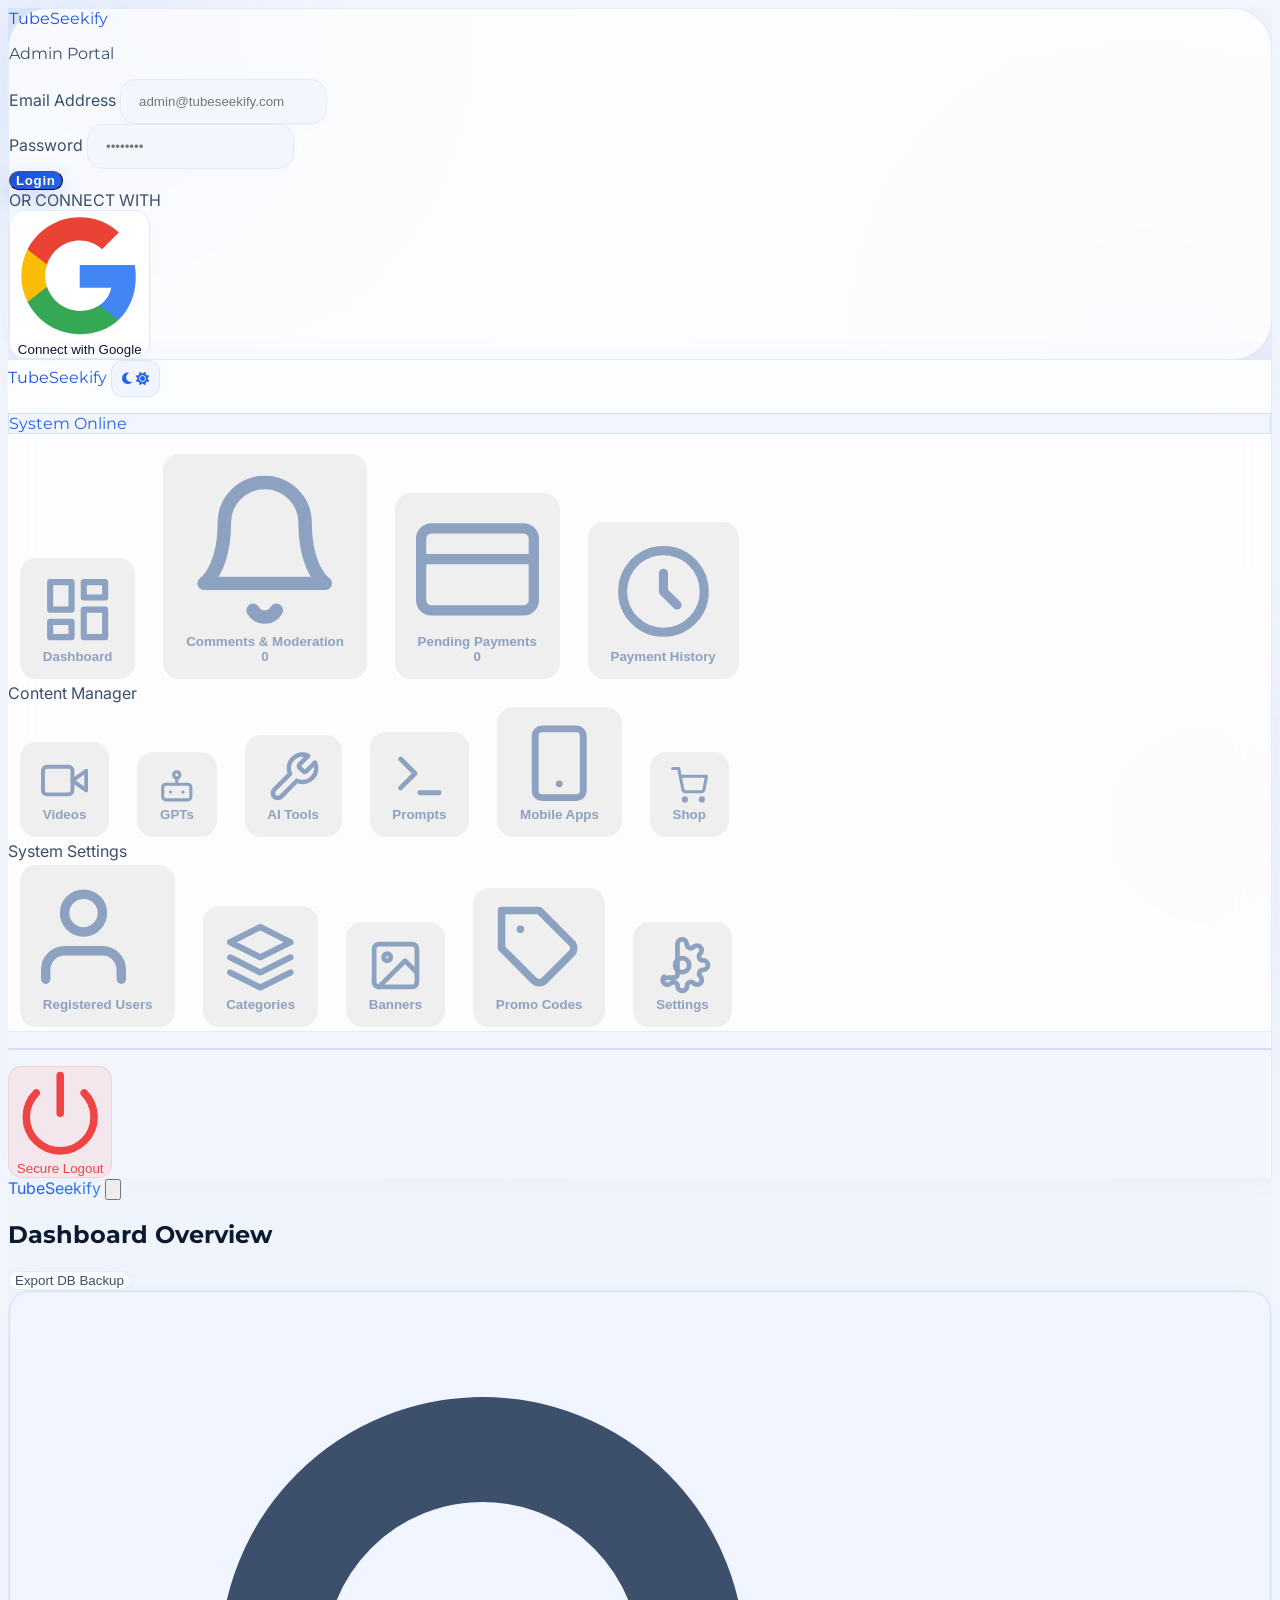
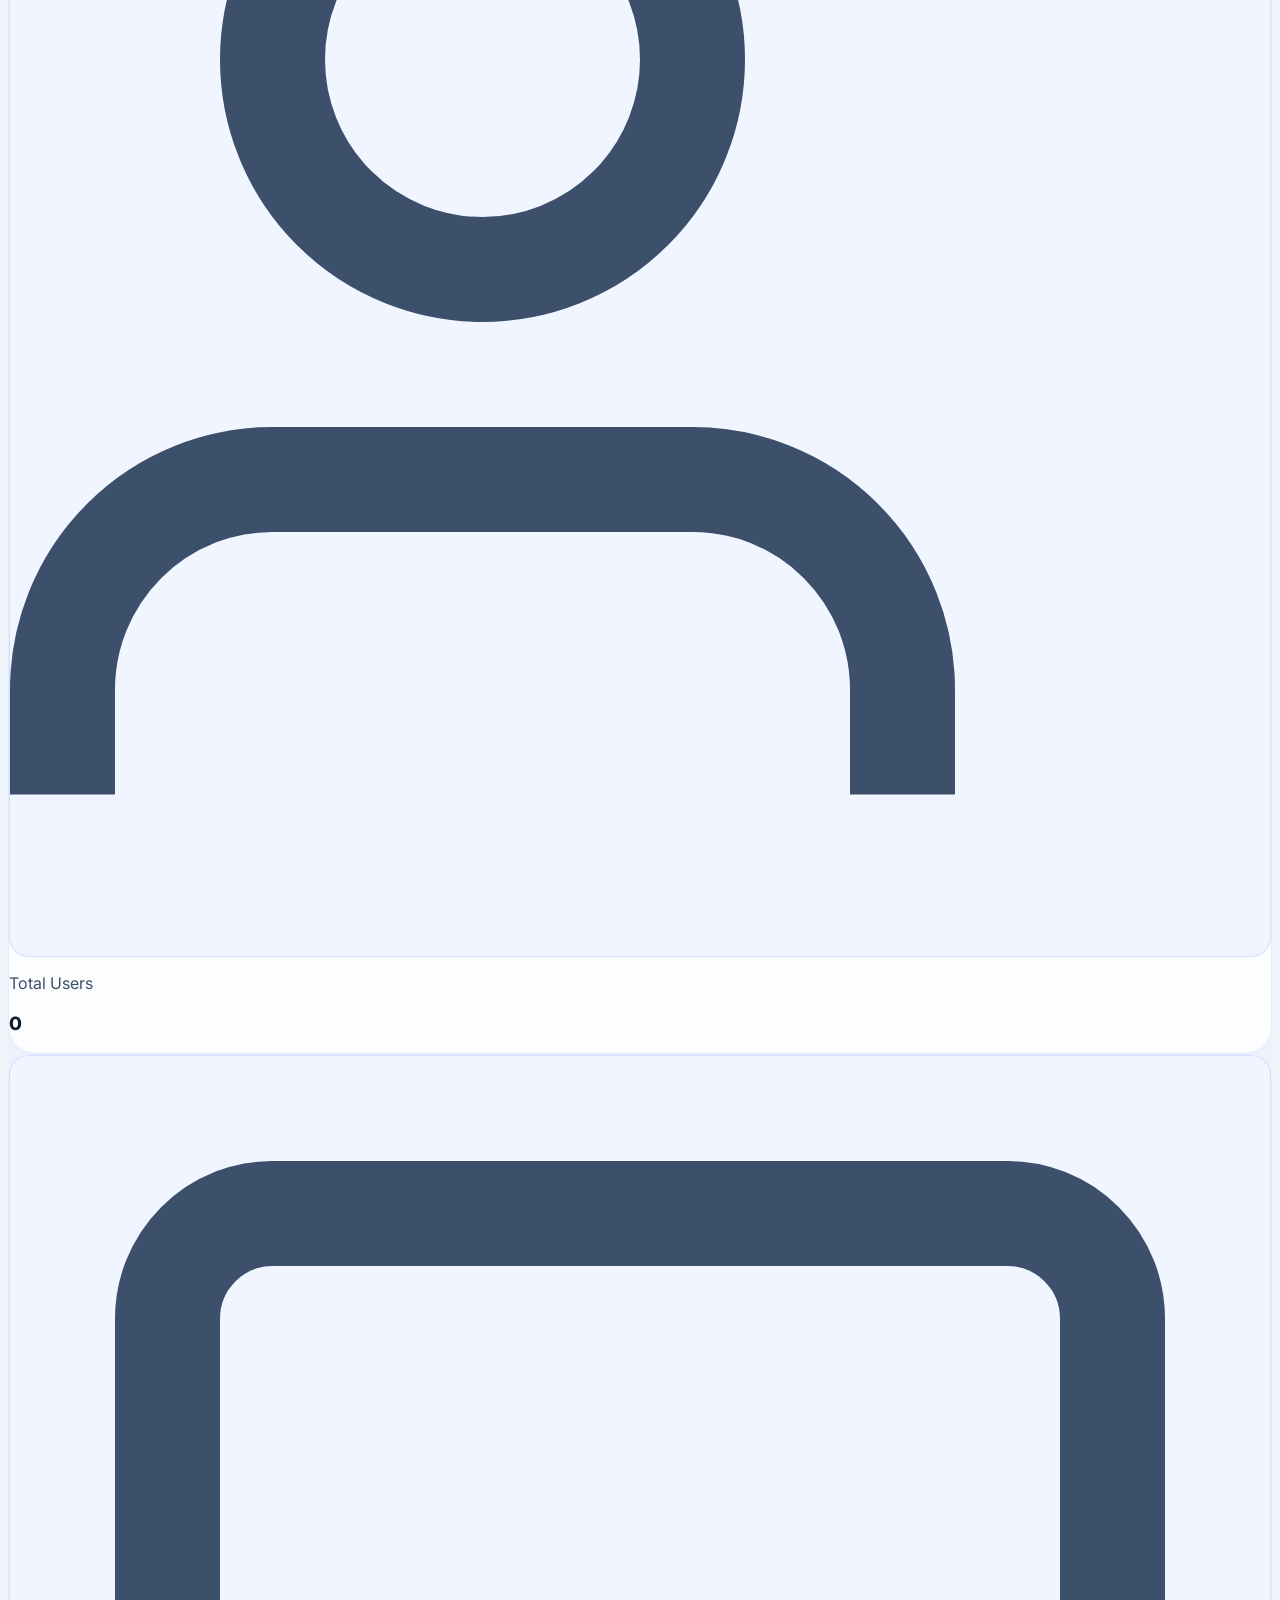
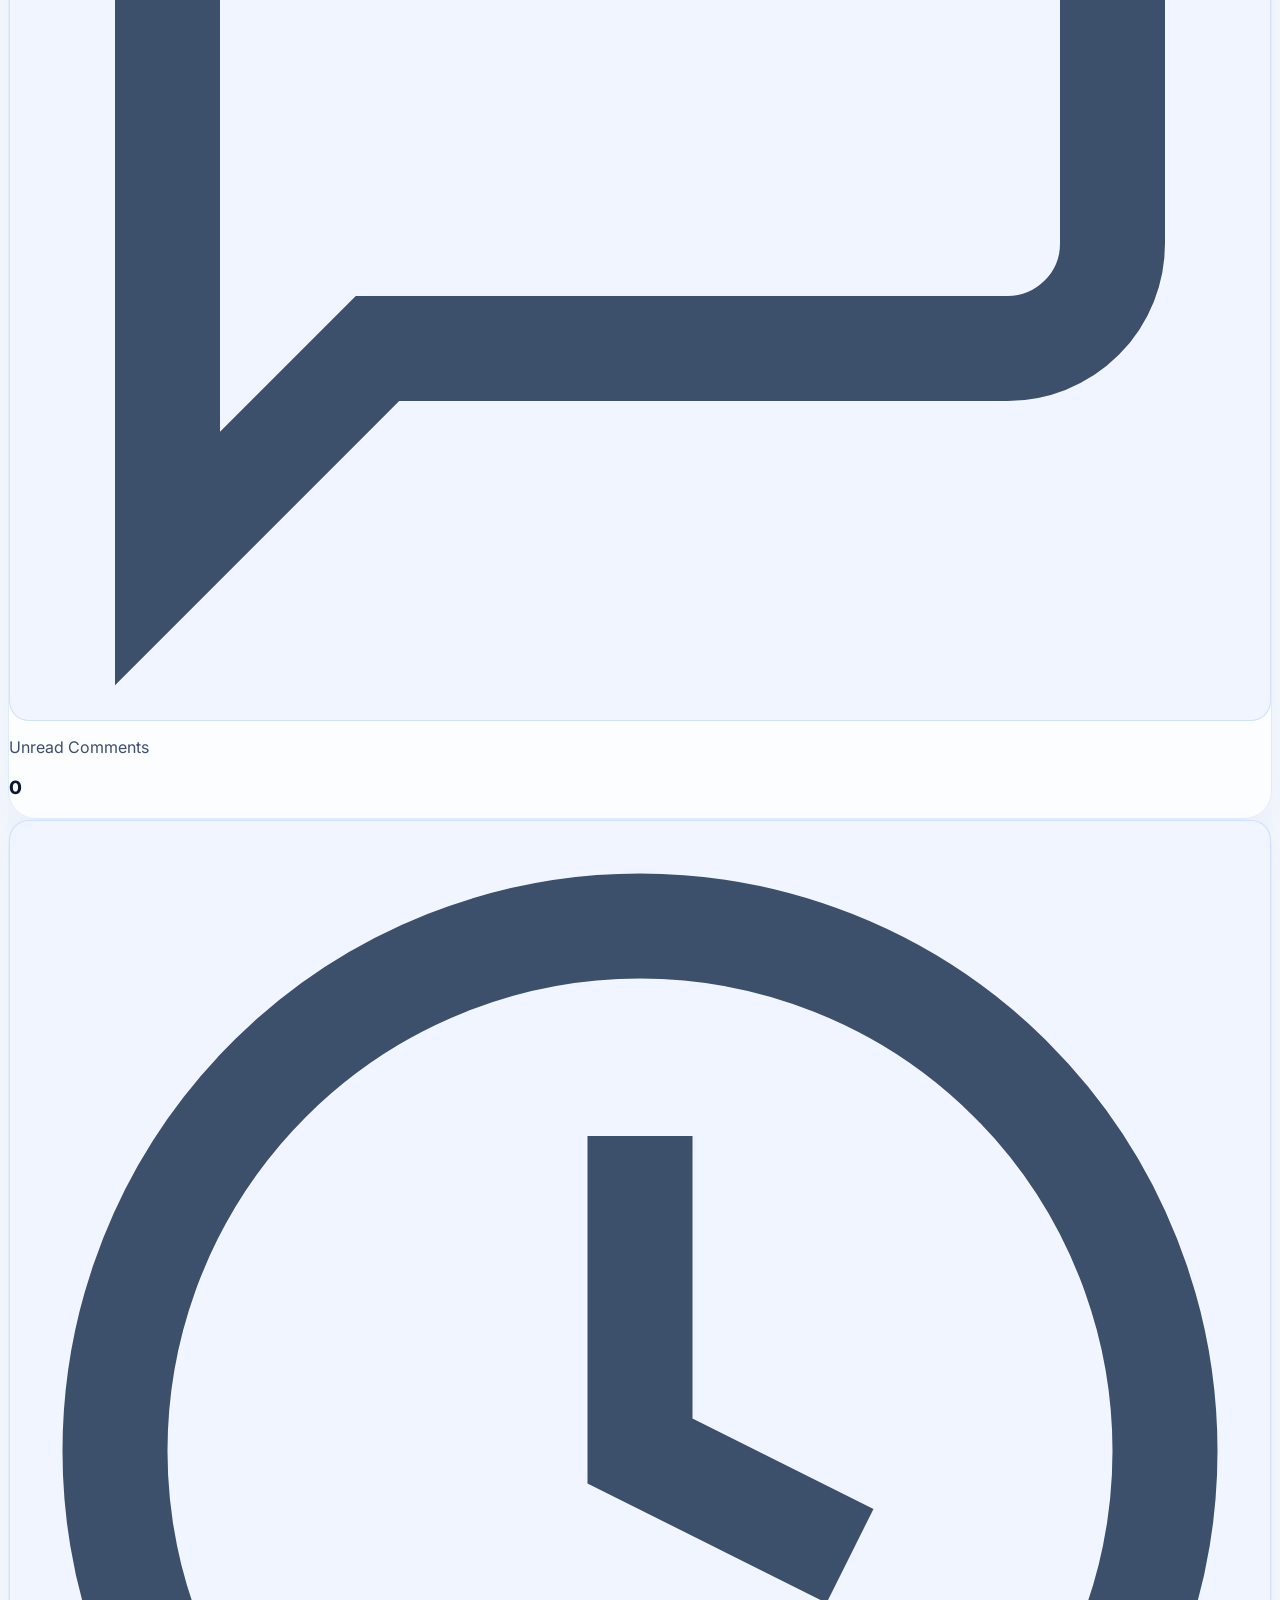
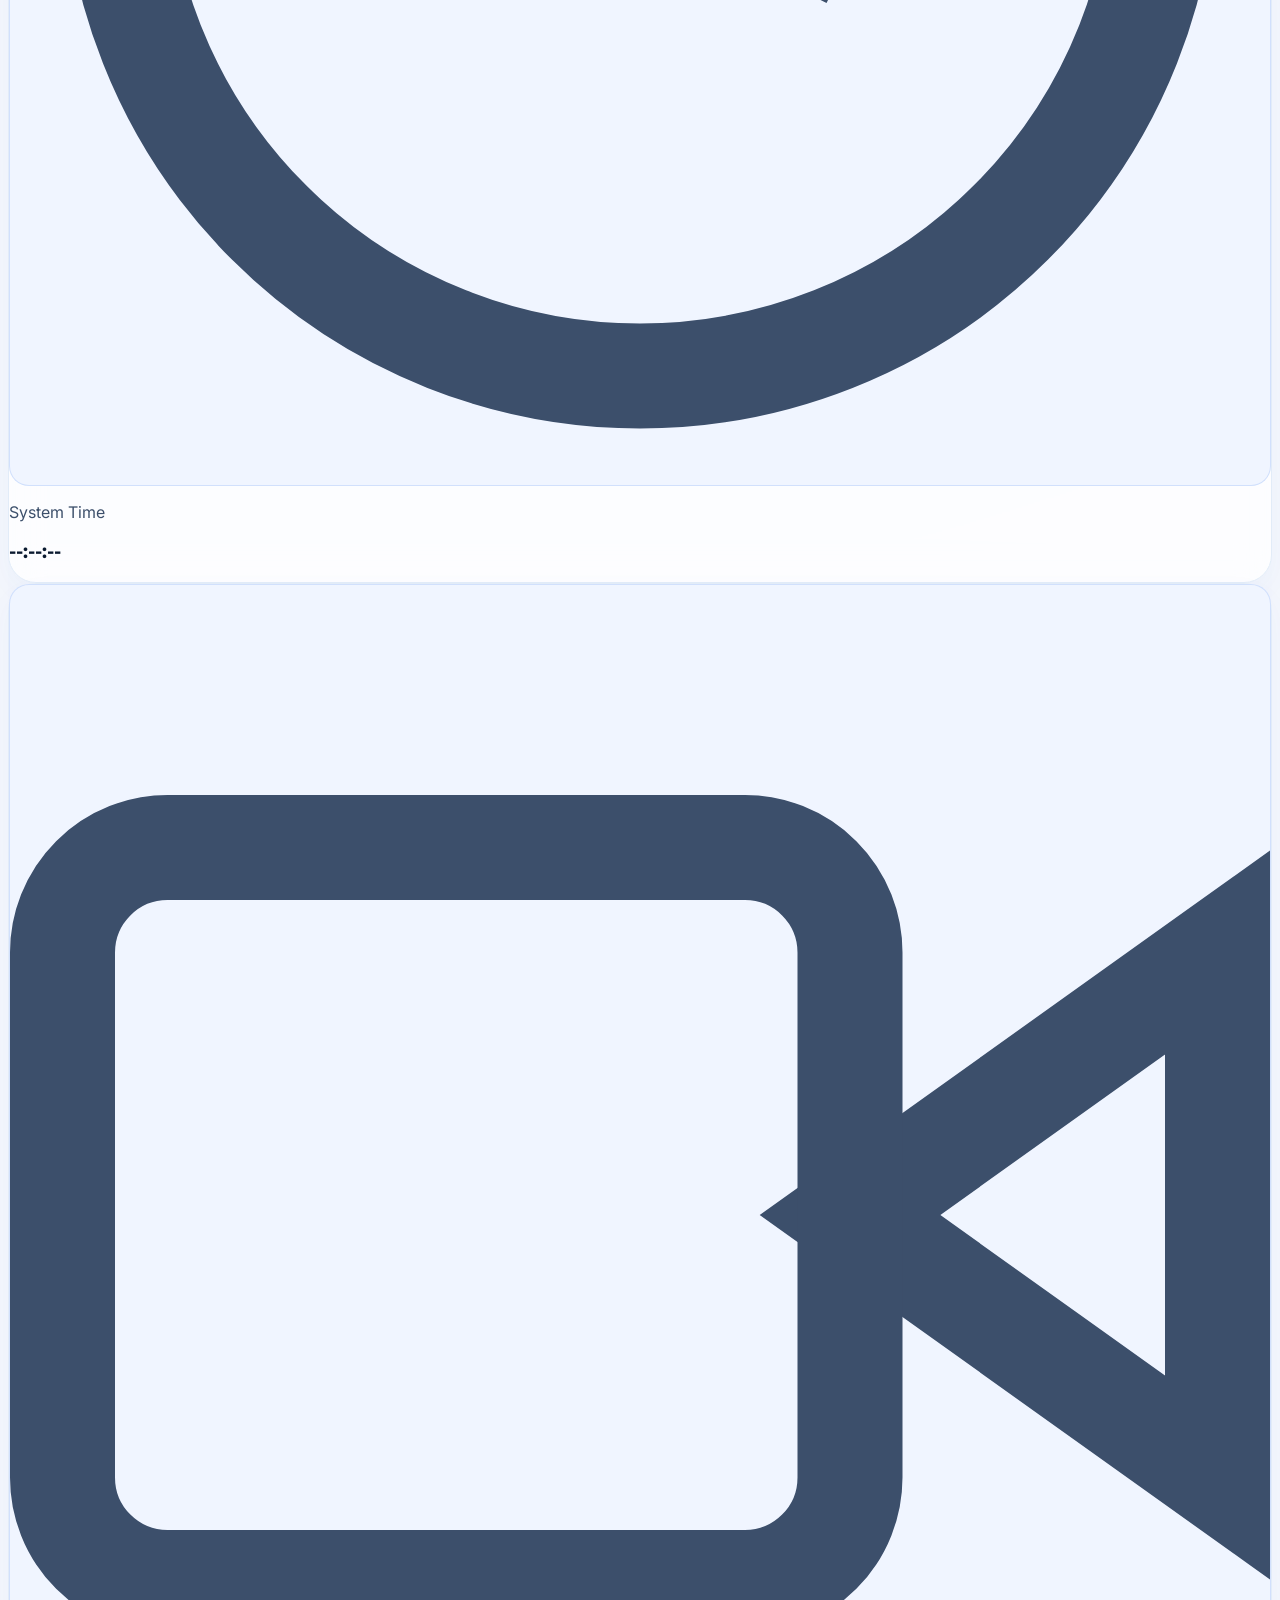
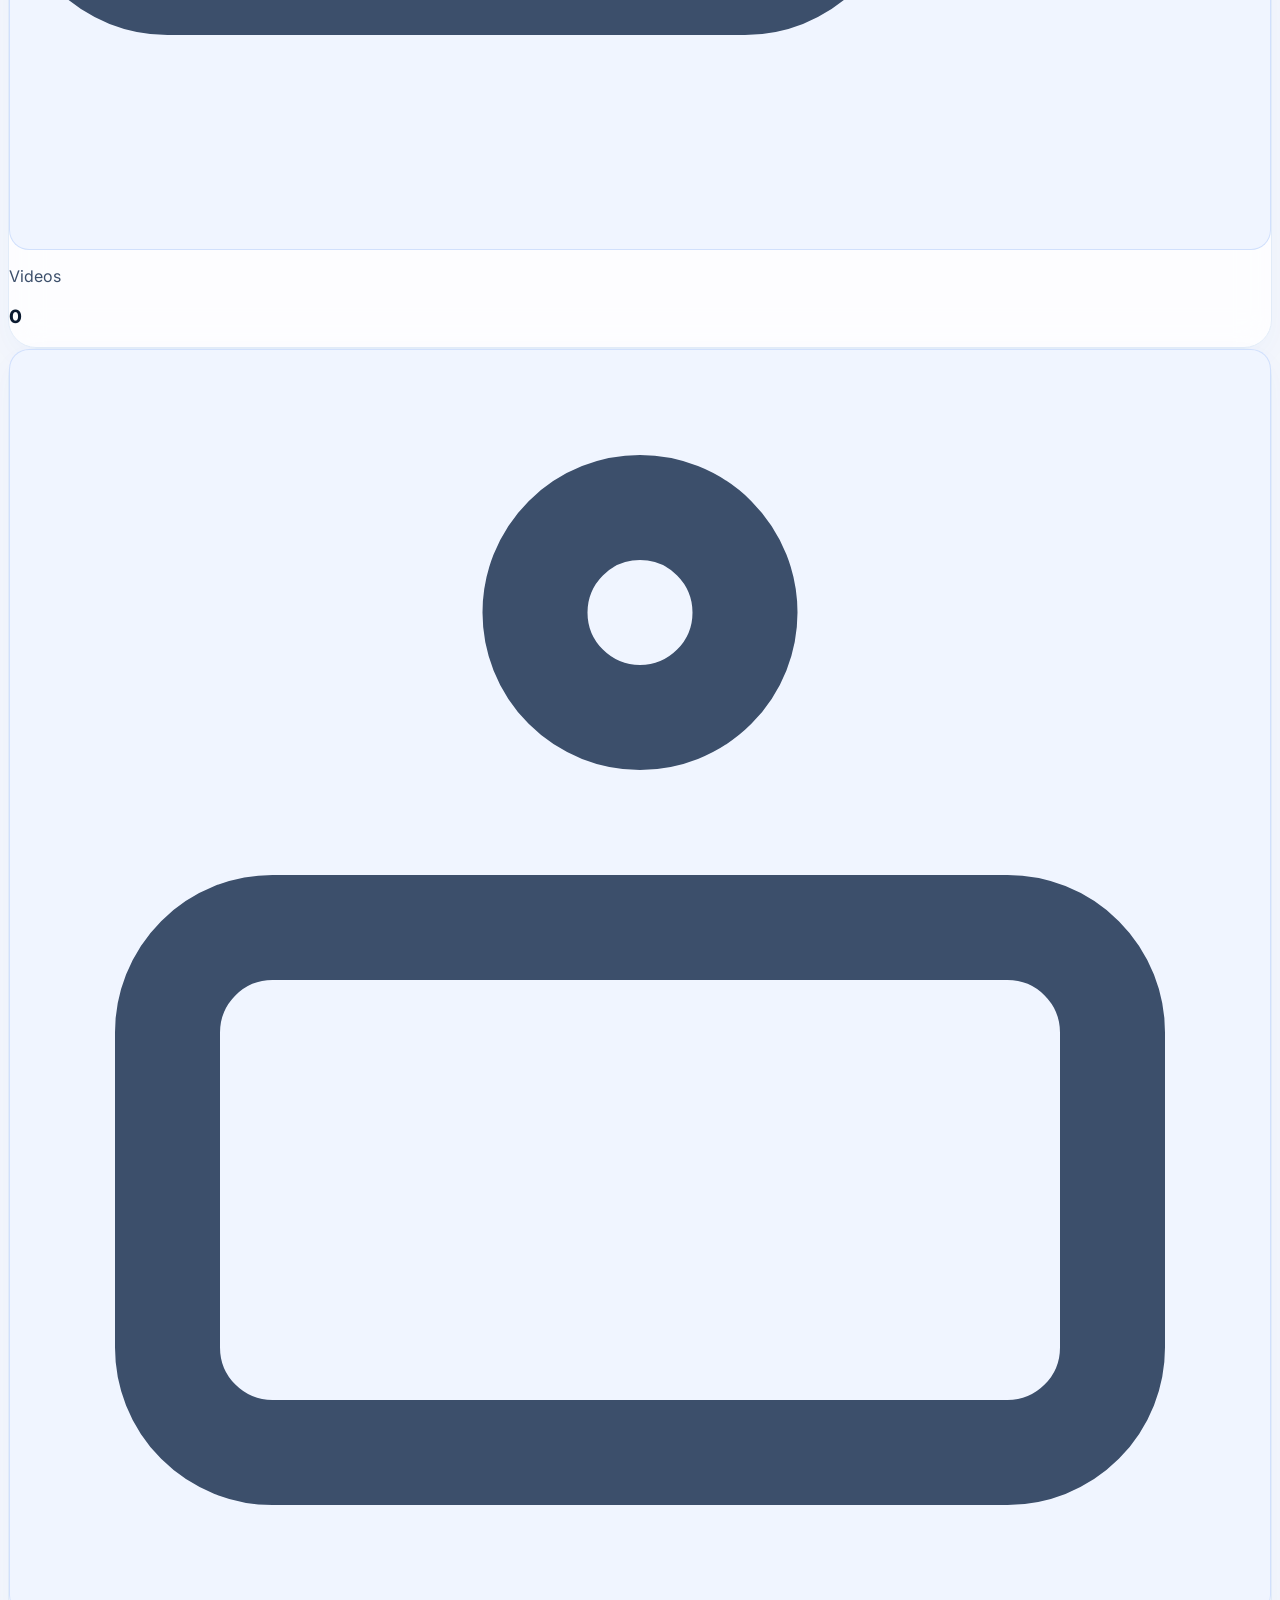
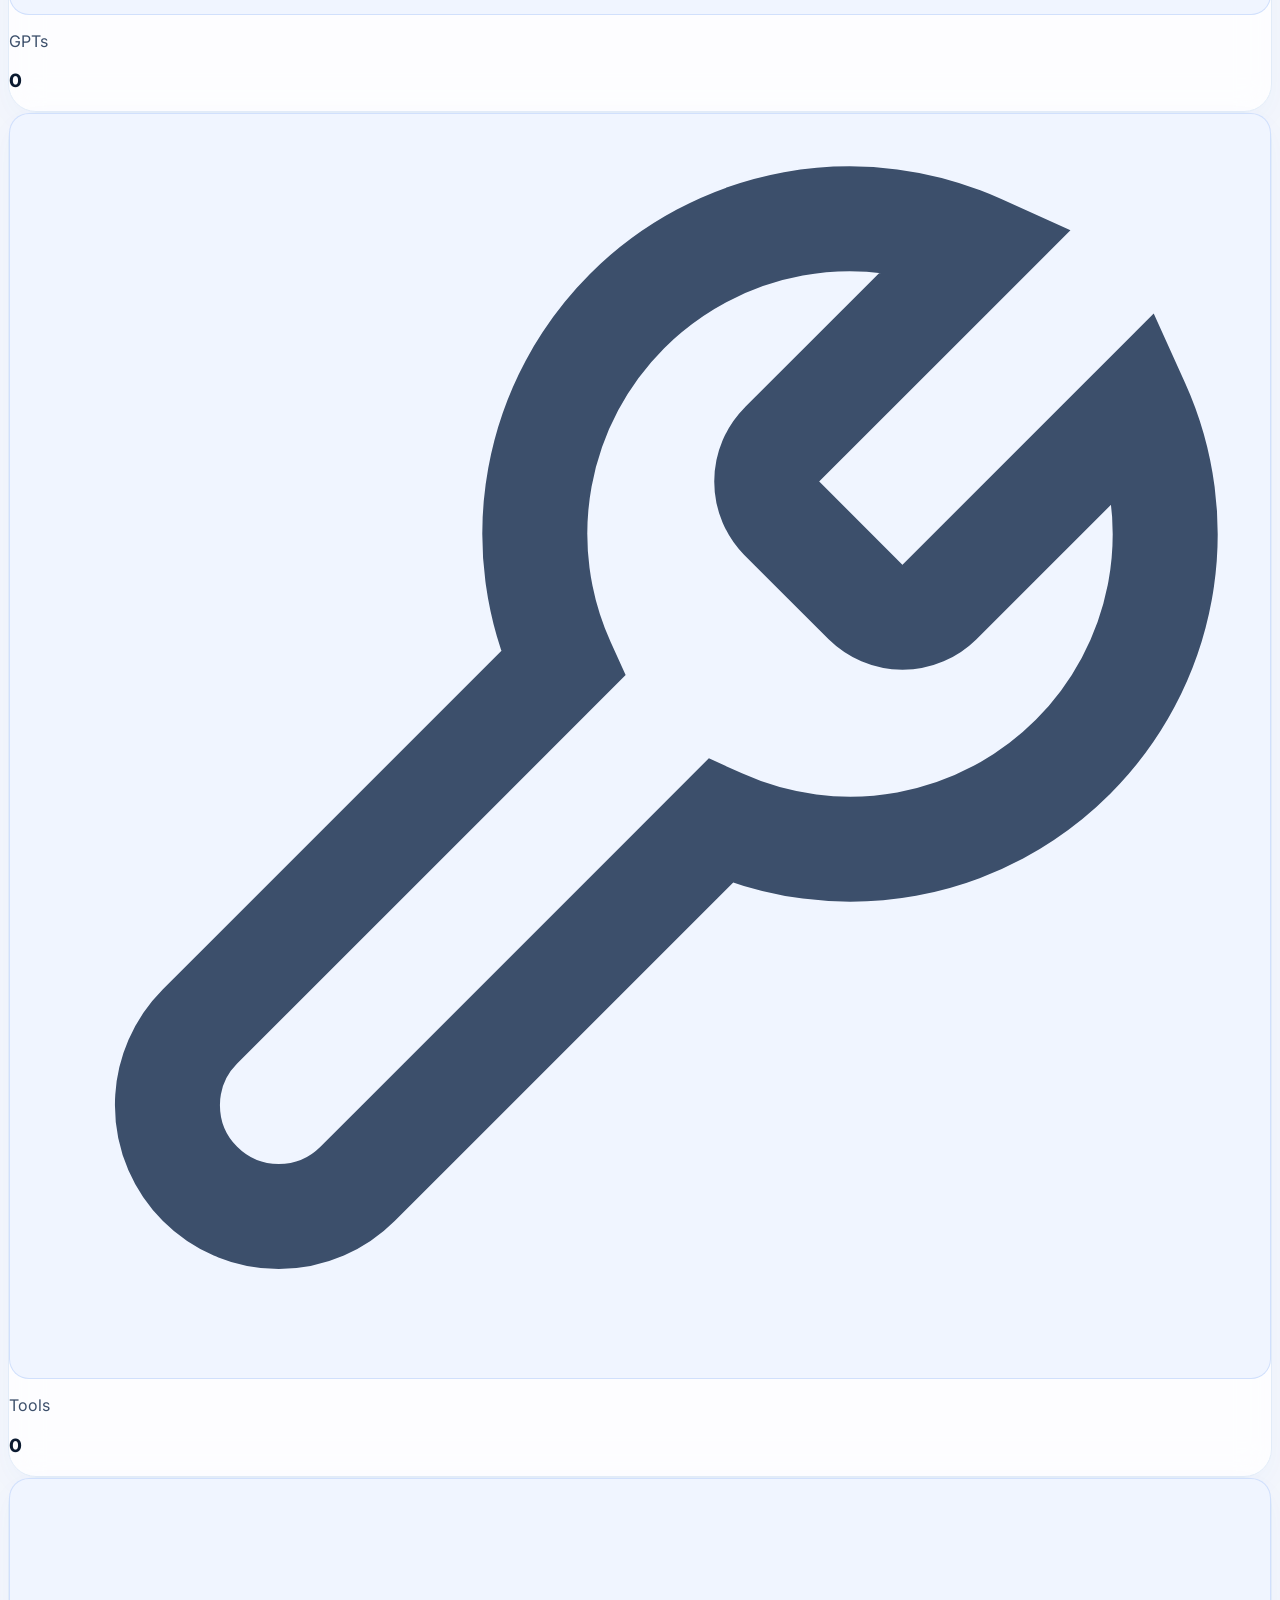
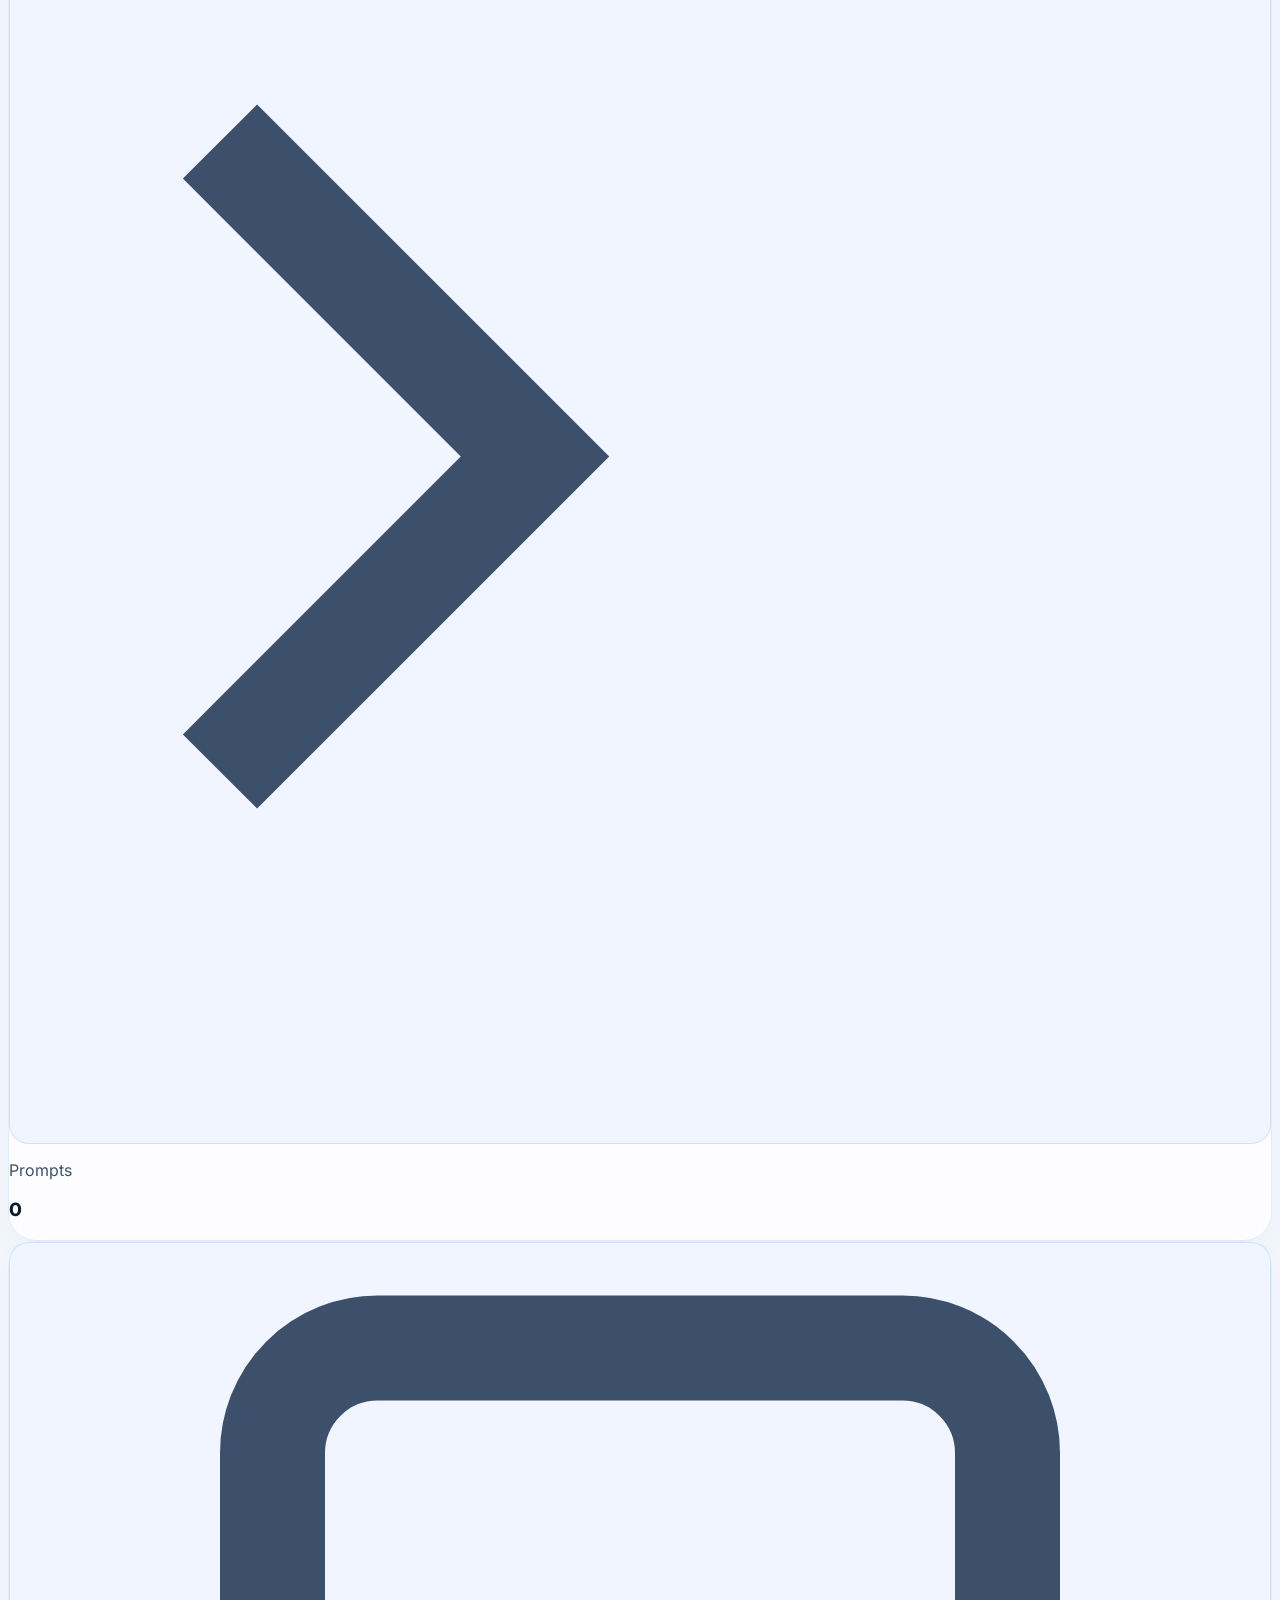
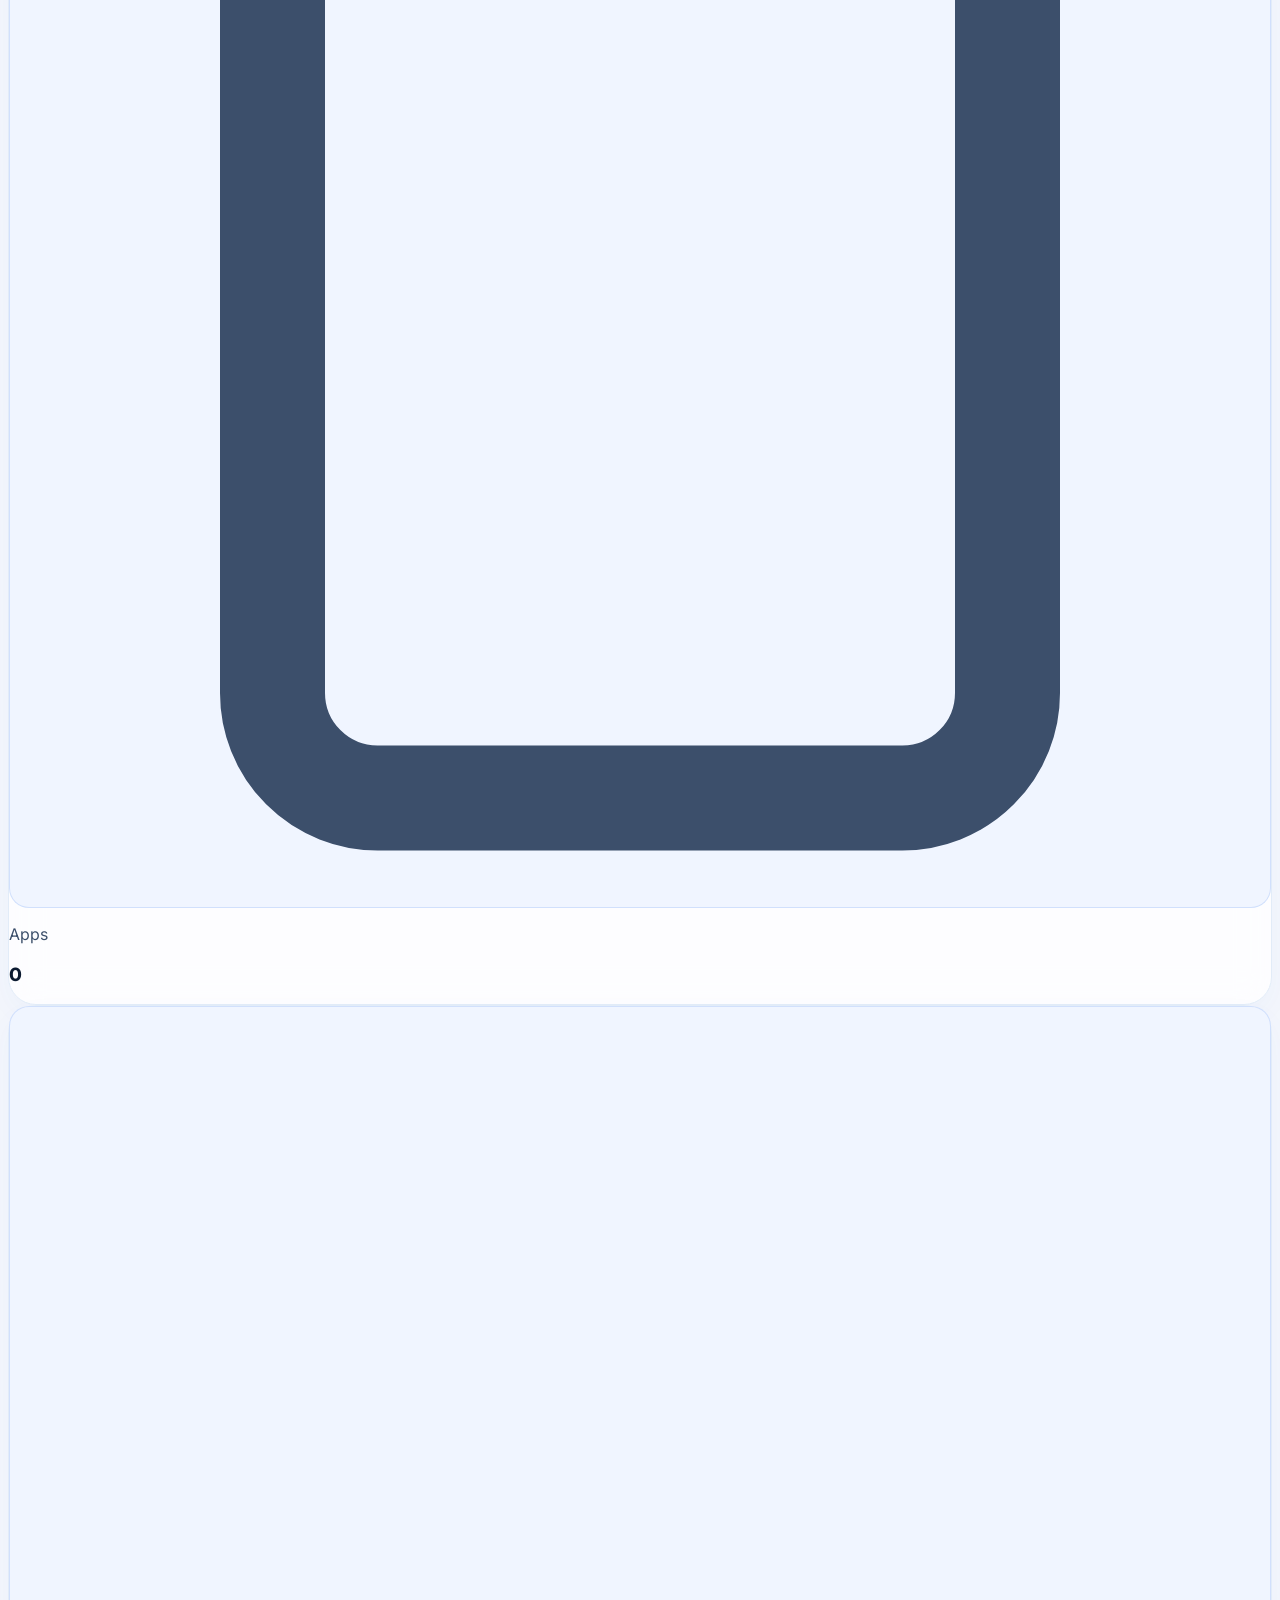
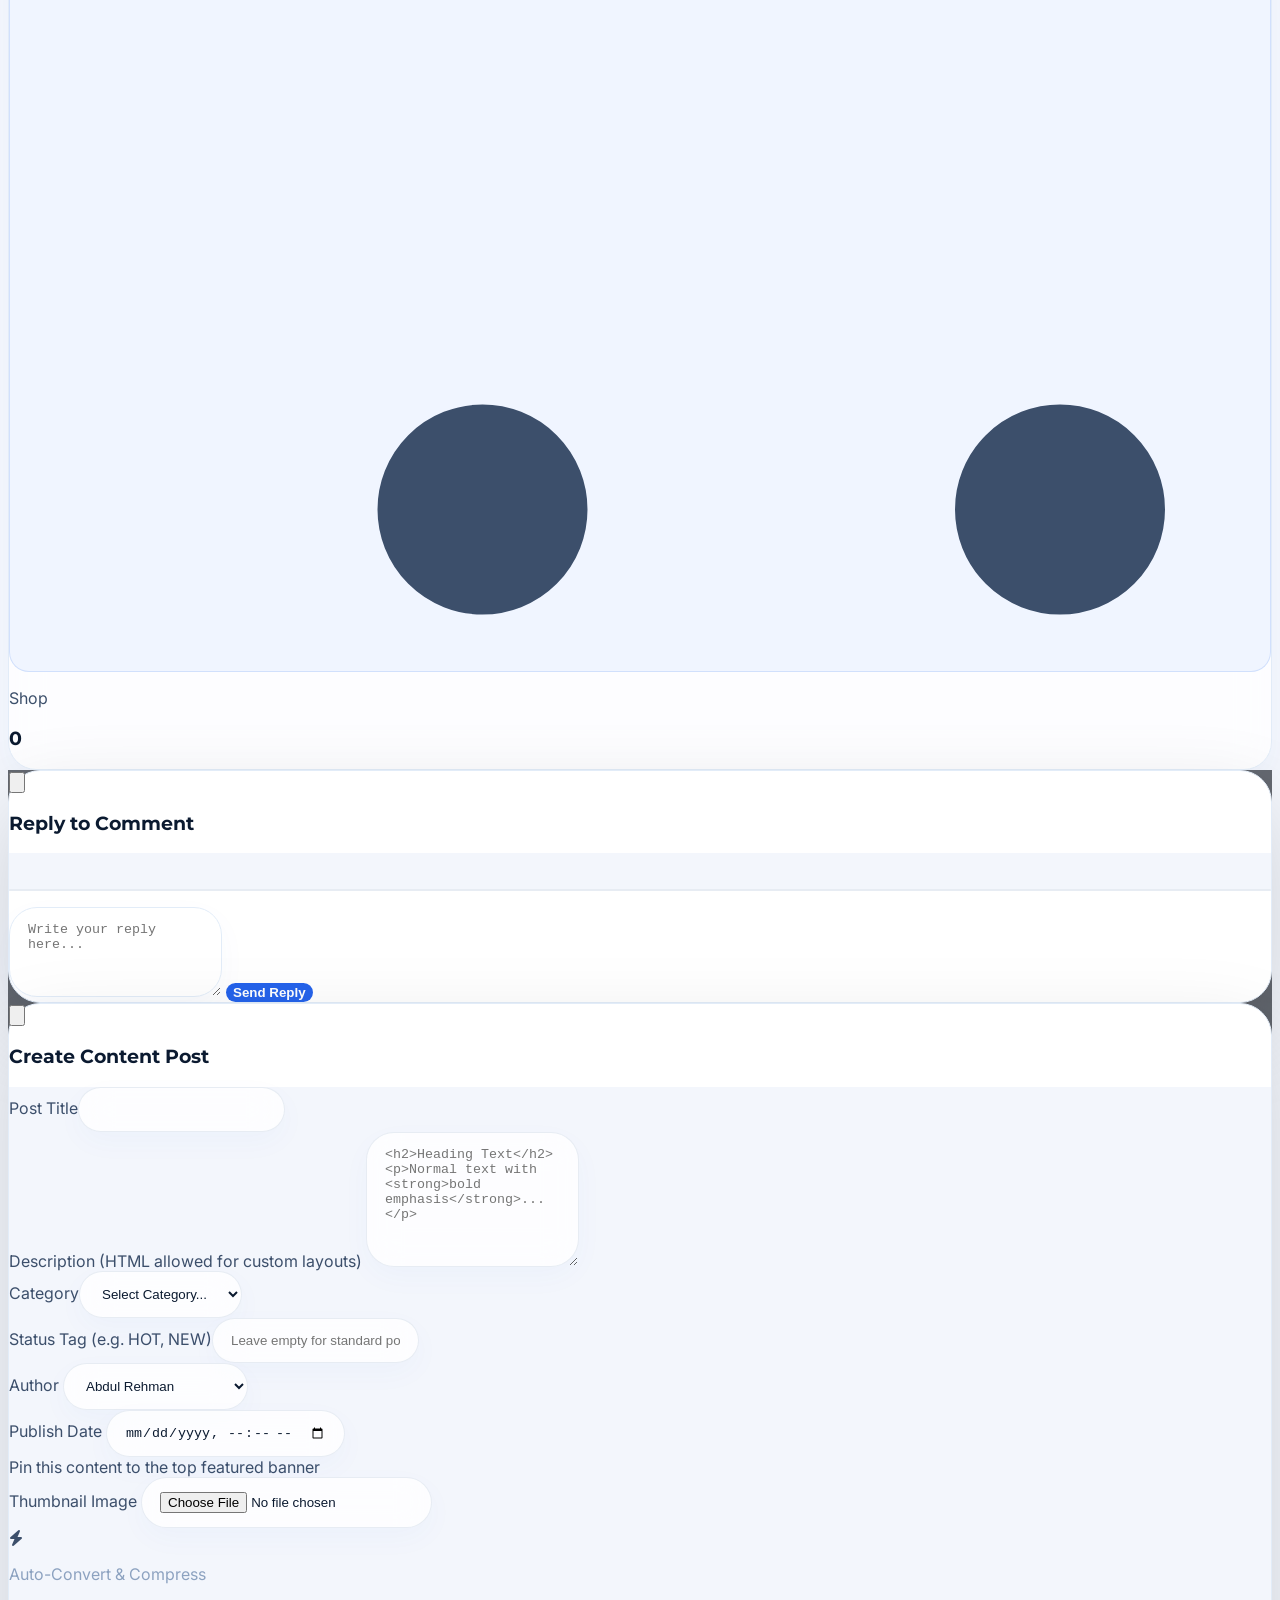
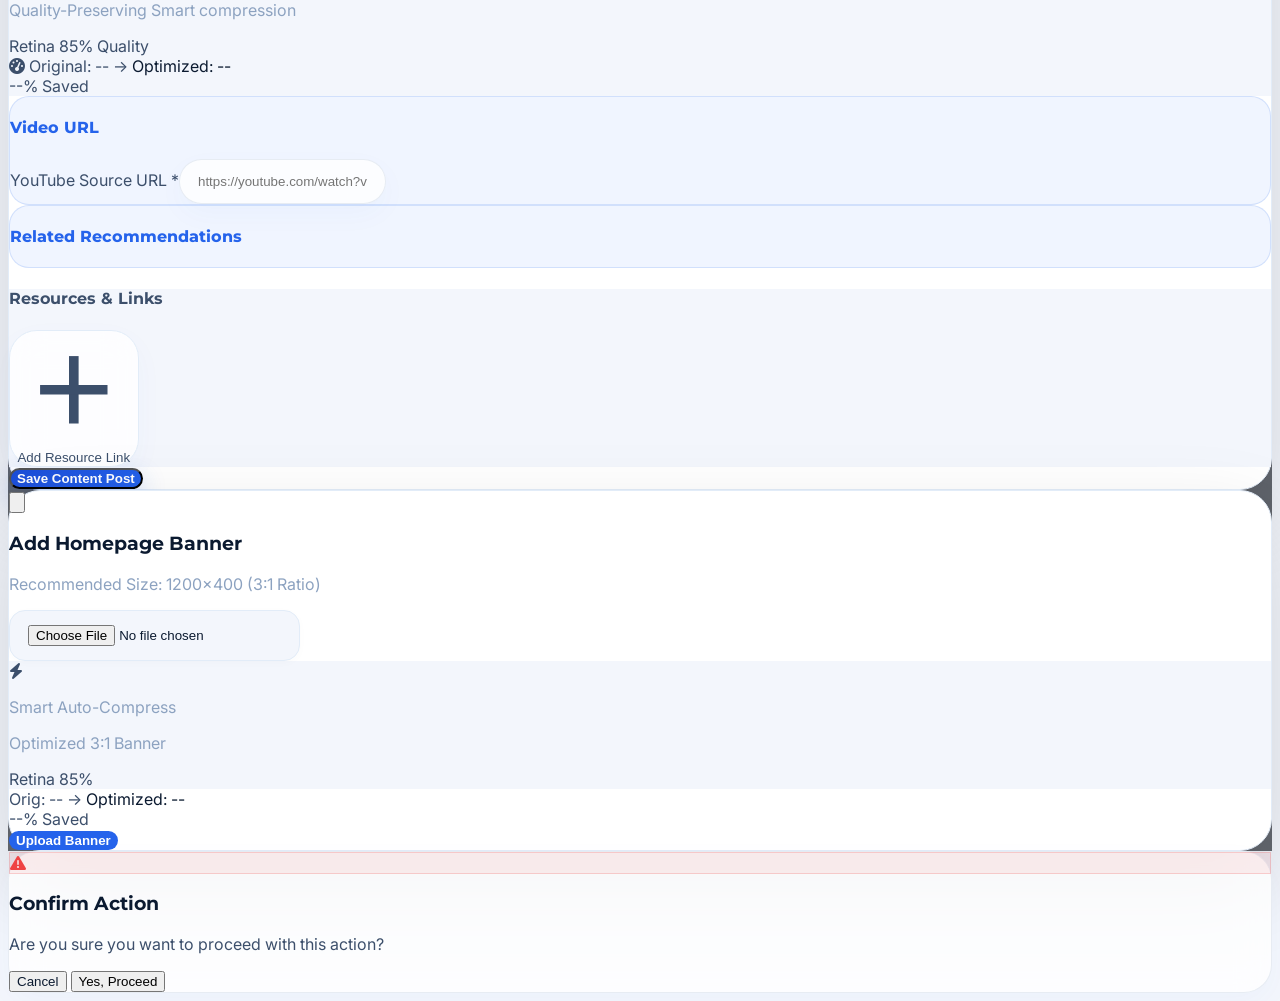
==== commit f8ffd971: "feat: Add premium image auto-compression toggle control panel and dynamic stats size preview in Admi" ====
--- a/admin.html
+++ b/admin.html
@@ -1414,7 +1414,47 @@
                         </label>
                     </div>
 
-                    <div class="md:col-span-2"><label class="block text-[10px] font-black mb-2 uppercase text-gray-500 tracking-widest" id="thumb-label">Thumbnail Image</label><input id="post-thumb" type="file" accept="image/*" class="w-full bg-white p-3 rounded-2xl text-xs font-bold shadow-sm border-2 border-gray-100 text-dark file:bg-dark file:text-electric file:border-0 file:rounded-xl file:px-4 file:py-2.5 file:text-[10px] file:font-black file:uppercase file:tracking-widest file:mr-4 file:cursor-pointer hover:file:bg-black transition-all cursor-pointer"></div>
+                    <div class="md:col-span-2">
+                        <label class="block text-[10px] font-black mb-2 uppercase text-gray-500 tracking-widest" id="thumb-label">Thumbnail Image</label>
+                        <input id="post-thumb" type="file" accept="image/*" class="w-full bg-white p-3 rounded-2xl text-xs font-bold shadow-sm border-2 border-gray-100 text-dark file:bg-dark file:text-electric file:border-0 file:rounded-xl file:px-4 file:py-2.5 file:text-[10px] file:font-black file:uppercase file:tracking-widest file:mr-4 file:cursor-pointer hover:file:bg-black transition-all cursor-pointer">
+                        
+                        <!-- Dynamic Premium Auto-Convert & Compression Control Panel -->
+                        <div class="mt-3 p-4 bg-slate-50 dark:bg-slate-900 rounded-2xl border border-gray-150 dark:border-slate-800 flex flex-col sm:flex-row sm:items-center justify-between gap-4">
+                            <div class="flex items-center space-x-3">
+                                <div class="w-10 h-10 rounded-xl bg-electric/10 text-electric flex items-center justify-center flex-shrink-0">
+                                    <i class="fa-solid fa-bolt text-lg"></i>
+                                </div>
+                                <div class="text-left">
+                                    <p class="text-xs font-black text-dark dark:text-white uppercase tracking-wider">Auto-Convert & Compress</p>
+                                    <p class="text-[10px] text-gray-400 font-bold uppercase tracking-widest">Quality-Preserving Smart compression</p>
+                                </div>
+                            </div>
+                            
+                            <div class="flex items-center space-x-4">
+                                <!-- Toggle Switch -->
+                                <label class="relative inline-flex items-center cursor-pointer select-none">
+                                    <input type="checkbox" id="post-thumb-compress-toggle" checked class="sr-only peer">
+                                    <div class="w-11 h-6 bg-gray-200 peer-focus:outline-none rounded-full peer peer-checked:after:translate-x-full peer-checked:after:border-white after:content-[''] after:absolute after:top-[2px] after:left-[2px] after:bg-white after:border-gray-300 after:border after:rounded-full after:h-5 after:w-5 after:transition-all peer-checked:bg-electric"></div>
+                                </label>
+                                
+                                <!-- Compression Quality Badge -->
+                                <span class="inline-flex px-3 py-1 rounded-lg text-[9px] font-black uppercase tracking-widest bg-emerald-50 text-emerald-700 dark:bg-emerald-950/30 dark:text-emerald-400 border border-emerald-200 dark:border-emerald-800 shadow-sm" id="post-thumb-status-badge">
+                                    Retina 85% Quality
+                                </span>
+                            </div>
+                        </div>
+                        
+                        <!-- Dynamic File Stats Display -->
+                        <div id="post-thumb-stats" class="hidden mt-2 p-3 bg-purple-50 dark:bg-purple-950/20 border border-purple-200 dark:border-purple-800/40 rounded-xl text-xs font-bold text-purple-700 dark:text-purple-400 items-center justify-between animate-fade-in w-full">
+                            <div class="flex items-center space-x-2">
+                                <i class="fa-solid fa-gauge-high"></i>
+                                <span id="post-thumb-original-size">Original: --</span>
+                                <span>→</span>
+                                <span id="post-thumb-compressed-size" class="font-black text-dark dark:text-white">Optimized: --</span>
+                            </div>
+                            <span id="post-thumb-saving-percent" class="bg-purple-100 dark:bg-purple-900/50 px-2 py-0.5 rounded-lg text-[10px] font-black">--% Saved</span>
+                        </div>
+                    </div>
                 </div>
                 
                 <div id="section-video" class="form-section active bg-red-50 p-6 md:p-8 rounded-[32px] border-2 border-red-100 shadow-sm"><h4 class="font-black uppercase tracking-widest text-[11px] text-red-600 mb-5 flex items-center border-b border-red-200 pb-4">Video URL</h4><div><label class="block text-[10px] font-black mb-2 uppercase text-gray-600 tracking-widest">YouTube Source URL *</label><input id="post-video-url" placeholder="https://youtube.com/watch?v=..." class="w-full bg-white p-4 rounded-2xl text-sm font-bold shadow-sm border-2 border-red-100 focus:border-red-400 text-dark"></div></div>
@@ -1436,7 +1476,41 @@
             <h3 class="text-3xl font-black mb-3 text-dark font-montserrat tracking-tight">Add Homepage Banner</h3>
             <p class="text-[10px] uppercase tracking-widest text-gray-400 font-bold mb-8">Recommended Size: 1200x400 (3:1 Ratio)</p>
             <form id="add-banner-form" class="space-y-8">
-                <div class="relative"><input id="ban-img" type="file" accept="image/*" required class="w-full bg-slate-50 p-6 rounded-2xl text-xs font-bold border-2 border-dashed border-gray-300 hover:border-electric transition-colors cursor-pointer file:bg-dark file:text-electric file:border-0 file:rounded-xl file:px-5 file:py-2.5 file:text-[10px] file:font-black file:uppercase file:tracking-widest cursor-pointer"></div>
+                <div class="relative">
+                    <input id="ban-img" type="file" accept="image/*" required class="w-full bg-slate-50 p-6 rounded-2xl text-xs font-bold border-2 border-dashed border-gray-300 hover:border-electric transition-colors cursor-pointer file:bg-dark file:text-electric file:border-0 file:rounded-xl file:px-5 file:py-2.5 file:text-[10px] file:font-black file:uppercase file:tracking-widest cursor-pointer">
+                    
+                    <!-- Dynamic Banner Compression Controls -->
+                    <div class="mt-3 p-4 bg-slate-50 rounded-2xl border border-gray-200 flex items-center justify-between gap-4 text-left">
+                        <div class="flex items-center space-x-3">
+                            <div class="w-8 h-8 rounded-lg bg-electric/10 text-electric flex items-center justify-center flex-shrink-0">
+                                <i class="fa-solid fa-bolt text-sm"></i>
+                            </div>
+                            <div>
+                                <p class="text-[10px] font-black text-dark uppercase tracking-wider">Smart Auto-Compress</p>
+                                <p class="text-[8px] text-gray-400 font-bold uppercase tracking-widest">Optimized 3:1 Banner</p>
+                            </div>
+                        </div>
+                        <div class="flex items-center space-x-3">
+                            <label class="relative inline-flex items-center cursor-pointer select-none">
+                                <input type="checkbox" id="ban-img-compress-toggle" checked class="sr-only peer">
+                                <div class="w-9 h-5 bg-gray-200 peer-focus:outline-none rounded-full peer peer-checked:after:translate-x-full peer-checked:after:border-white after:content-[''] after:absolute after:top-[2px] after:left-[2px] after:bg-white after:border-gray-300 after:border after:rounded-full after:h-4 after:w-4 after:transition-all peer-checked:bg-electric"></div>
+                            </label>
+                            <span class="inline-flex px-2 py-0.5 rounded-md text-[8px] font-black uppercase tracking-widest bg-emerald-50 text-emerald-700 border border-emerald-200" id="ban-img-status-badge">
+                                Retina 85%
+                            </span>
+                        </div>
+                    </div>
+                    
+                    <!-- Dynamic Banner Stats -->
+                    <div id="ban-img-stats" class="hidden mt-2 p-3 bg-purple-50 border border-purple-200 rounded-xl text-[10px] font-bold text-purple-750 flex items-center justify-between w-full">
+                        <div class="flex items-center space-x-2">
+                            <span id="ban-img-original-size">Orig: --</span>
+                            <span>→</span>
+                            <span id="ban-img-compressed-size" class="font-black text-dark">Optimized: --</span>
+                        </div>
+                        <span id="ban-img-saving-percent" class="bg-purple-100 px-2 py-0.5 rounded-md font-black">--% Saved</span>
+                    </div>
+                </div>
                 <button type="submit" id="btn-submit-banner" class="w-full bg-electric text-white font-black py-5 rounded-2xl shadow-xl transition-all text-xs uppercase tracking-[0.2em]">Upload Banner</button>
             </form>
         </div>
